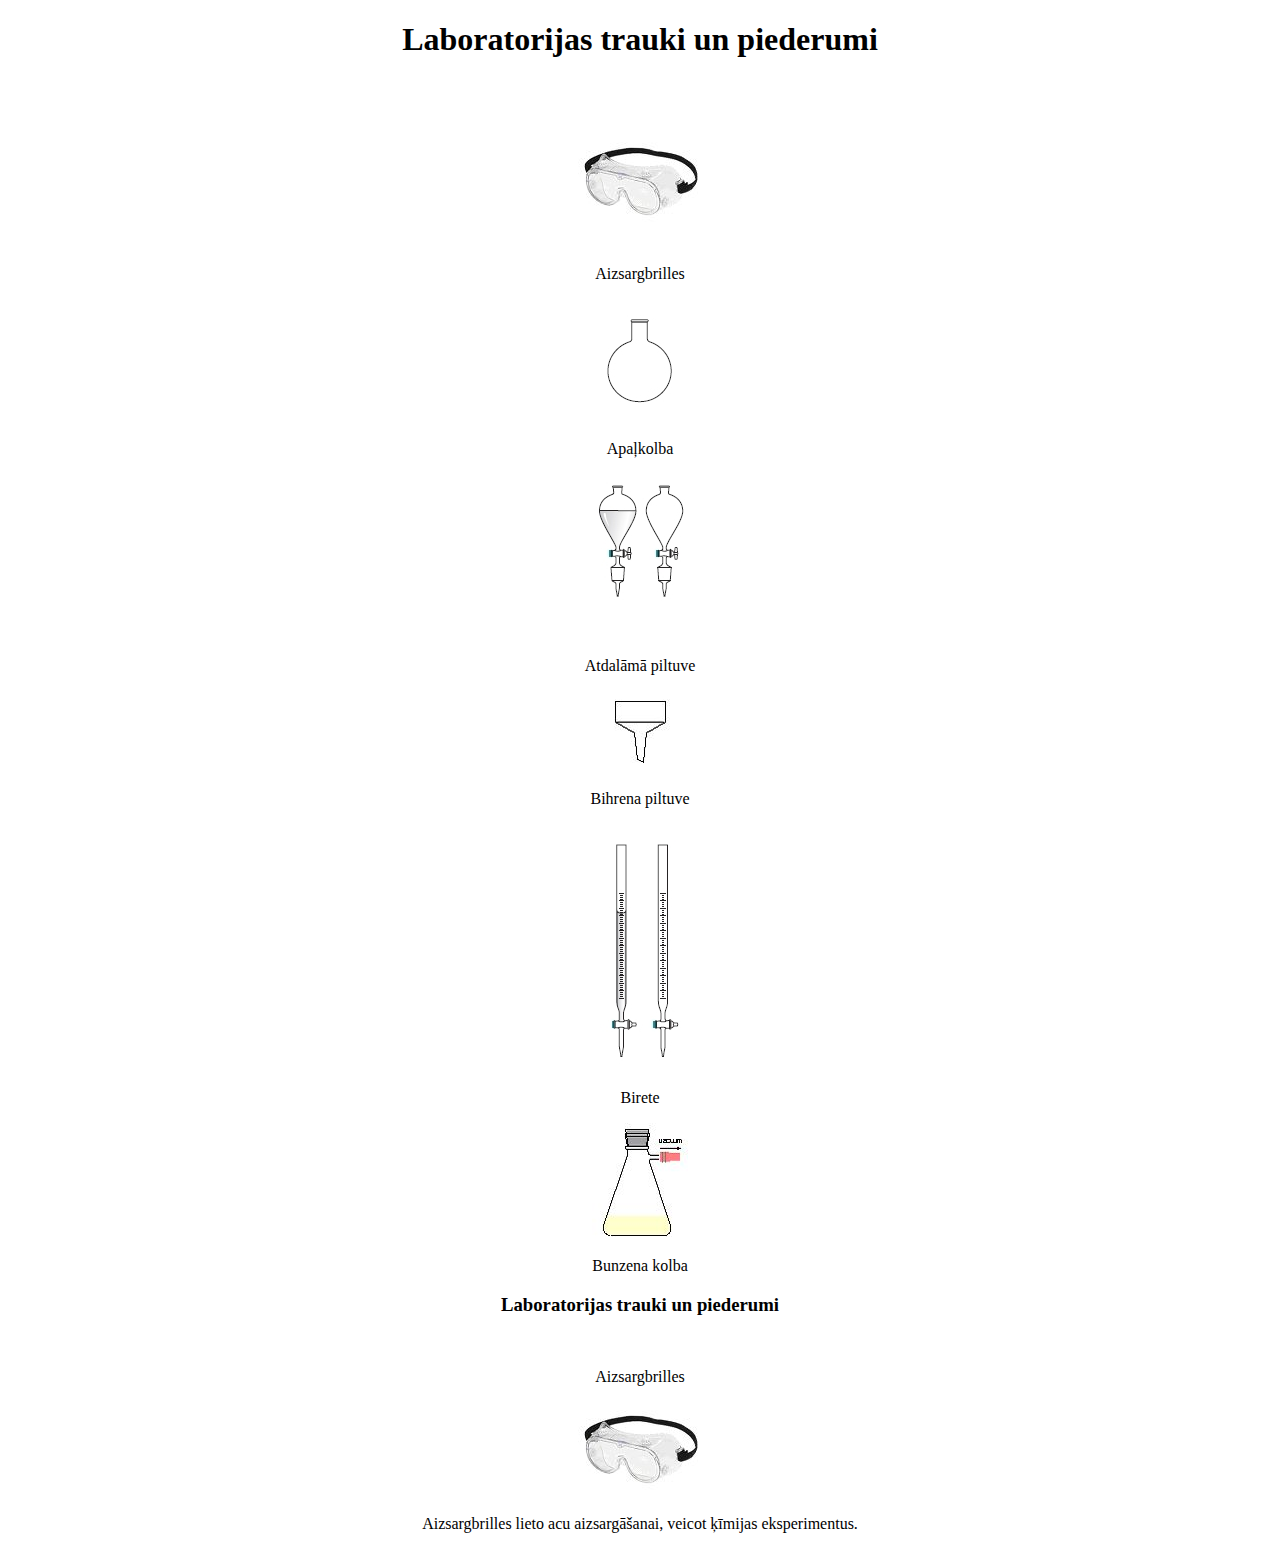
==== index.html @ fb6f99bf "Funkcja showPage" ====
<!DOCTYPE html>
<META http-equiv=Content-Type content="text/html; charset=utf-8">
    
<html>
    <head>
        <title>Chemistry Project</title>
        <link href="https://cdn.jsdelivr.net/npm/bootstrap@5.2.1/dist/css/bootstrap.min.css" rel="stylesheet" integrity="sha384-iYQeCzEYFbKjA/T2uDLTpkwGzCiq6soy8tYaI1GyVh/UjpbCx/TYkiZhlZB6+fzT" crossorigin="anonymous"> 
        <link rel="stylesheet" href="style.css">
        <base target="_blank">
        <script type="text/javascript">
            function showPage(numurs) {
                document.getElementById("teksts").innerHTML = names[numurs];
                document.getElementById("description").innerHTML = saturs[numurs];
                var c = "pictures/pic"+numurs+".jpg";
                document.getElementById("bilde").src = c;
            }
            const saturs = ["Aizsargbrilles lieto acu aizsargāšanai, veicot ķīmijas eksperimentus.", " Izmanto šķidrumu un vārīšanai un karsēšanai, organisko un neorganisko sintēžu veikšanai, destilēšanai.", "Izmanto tādu šķidrumu atdalīšanai, kuri savstarpēji nesajaucas (piemēram, eļļa un ūdens).","Izmanto kopā ar Bunzena kolbu (vakuumkolbu) vielu ātrai filtrēšanai.","Tā ir graduēta stikla caurule ar krānu, kas paredzēta tilpumanalīzei un precīzai šķīduma tilpuma mērīšanai.","Izmanto kopā ar Bihnera piltuvi vielu filtrēšanai. Tā ir biezsienu stikla kolba, kuras novaduli ar gumijas vakuumcauruli pievieno vakuumsūknim. Šī ierīce nav paredzēta karsēšanai uz sildierīces.","Lieto dažāda veida ierīču un iekārtu iestiprināšanai.","Izmanto viendabīgu maisījumu sadalīšanai, vielu attīrīšanai.","Tas ir biezsienu stikla trauks, kas noslēdzams ar labi pieguļošu vāku. Eksikatoru izmanto vielu lēnai žāvēšanai vai higroskopisku vielu uzglabāšanai. Mitruma uzsūkšanai izmanto CaCl2, H2SO4, MgSO4, P2O5.","Izmanto karsēšanai.","Izmanto sāļu ūdensšķīdumu elektrolīzei.","Izmanto šķīdumu pagatavošanai, vārīšanai, šķīdumu un vielu uzglabāšanai, ķīmisko iekārtu sastādīšanai.","Izmanto neviendabīgu maisījumu sadalīšanai.","Iekārta amonjaka iegūšanai un uzkrāšanai.","Iekārta etēna vai skābekļa iegūšanai un uzkrāšanai.","Iekārta hlora vai oglekļa iegūšanai un uzkrāšanai.","Iekārta HCl vai hlora ūdensšķīduma iegūšanai.","Izmanto ūdens sadalīšanai ar līdzstrāvu.","Izmanto ķīmisko vielu pārbēršanai.","Lieto gāzu iegūšanai (H2, CO2, H2S, u.c.)","Kristalizators ir stikla bļoda ar biezām sienām. To izmanto vielu pārkristalizēšanai vai arī kā pneimatiskās vannas. Tas nav paredzēts karsēšanai.","Izmanto destilācijas iekārtā, lai kondensētu atdestilētās vielas tvaikus.","Mēģene ir vienkāršākais laboratorijas stikla trauks, ko izmanto eksperimentos ar nelieliem vielu daudzumiem. Mēģenes lieto ķīmijā, bioloģijā un medicīnā. Speciālām vajadzībām izmanto graduētas mēģenes ar noteiktu tilpumu.","Izmanto mēģeņu ievietošanai eksperimenta laikā.","Izmanto karsējot mēģenes.","Izmanto šķīdumu (šķidrumu) tilpuma mērīšanai.","Lieto precīzas koncentrācijas (molāras koncentrācijas) šķīdumu pagatavošanai. Lieto precīzai šķīdumu (šķidrumu) tilpuma mērīšanai.","Mērpipete ir graduēta pipete, kuru izmanto precīzu šķīduma tilpumu mērīšanai.","Lieto precīzu šķīdumu tilpumu nomērīšanai.","Lieto vielu sasmalcināšanai. Laboratorijā sastopamas porcelāna, tērauda, ahāta vai arī misiņa piestas.","Paredzētas šķidrumu (šķīdumu) ievadīšanai reakcijas vidē. Ar krānu var regulēt ievadāmās vielas pieplūdi.","Izmanto reakciju veikšanai ar nelieliem reaģējošo vielu daudzumiem.","Izmanto šķīdumu (šķidrumu) pārliešanai, vielu pārbēršanai un filtrēšanai.","Lieto nelielu priekšmetu paņemšanai.","Izmanto šķīduma vides mērīšanai.","Izmanto vielu iztvaicēšanai (ietvaicēšanai), vielu sildīšanai, vārīšanai.","Izmanto kvantitatīvajā analīzē dažādu jonu koncentrācijas noteikšanai.","Izmanto šķīdumu pagatavošanai, vārīšanai, šķīdumu un vielu uzglabāšanai, ķīmisko iekārtu sastādīšanai.","Lieto nogulšņu mazgāšanai ar destilēto ūdeni vai kādu citu šķīdumu, nogulšņu noskalošanai no filtriem un trauku sienām. Tajās uzglabā arī nelielus destilēta ūdens daudzumus.","Sverglāzīte. Izmanto sausu higroskopisku vielu svēršanai.","Spirta lampiņa.","Izmanto trauku un vielu žāvēšanai.","Izmanto tilpumanalizei vielas koncentrācijas noteikšanai šķīdumā.","Lieto vielu karsēšanai. Laboratorijā sastopami porcelāna, dzelzs un korunda tīģeļi.","Izmanto karstu tīģeļu, sverglāzīšu pārnešanai.","Izmanto vielu uzkrāšanai (piemēram, sausā destilācija), gāzu atdzesēšanai. U veida caurules ar sānu novaduli vai novadulēm izmanto elektrolīzes iekārtu sastādīšanai.","Lieto šķīdumu pagatavošanai, šķīdumu sildīšanai, ķīmisko norišu pētīšanai.","Izmanto destilācijas procesa realizēšanai (kopā ar Lībiha dzesinātāju), gāzu iegūšanai un savākšanai."];
            const names = ["Aizsargbrilles", ""] 
        </script>
    </head>
    <body>
        <div class="container" style="text-align: center;">
            <!-- <div class="row">
                <div class="navbar">          
                    <div class="col">
                        <p><a href="file.html">#Home</a></p>
                    </div>
                </div>
            </div> -->
            </body>
            <h1> Laboratorijas trauki un piederumi </h1> <br><br><br>
            <div class="row">
                <div class="col-2">
                    <div class="row">
                        <div class="col-8">
                            <img src="pictures/pic0.jpg" onclick="showPage(0)">
                        </div>
                        <div class="col-4">
                            <br>
                            <p>Aizsargbrilles</p>
                        </div>
                    </div>
                    <div class="row">
                        <div class="col-8">
                            <img src="pictures/pic1.jpg" onclick="showPage(1)">
                        </div>
                        <div class="col-4">
                            <p>Apaļkolba</p>
                        </div>
                    </div>
                    <div class="row">
                        <div class="col-8">
                            <img src="pictures/pic2.jpg" onclick="showPage(2)">
                        </div>
                        <div class="col-4">
                            <br><br>
                            <p>Atdalāmā piltuve</p>
                        </div>
                    </div>
                    <div class="row">
                        <div class="col-8">
                            <img src="pictures/pic3.jpg" onclick="showPage(3)">
                        </div>
                        <div class="col-4">
                            <p>Bihrena piltuve</p>
                        </div>
                    </div>
                    <div class="row">
                        <div class="col-8">
                            <img src="pictures/pic4.jpg" onclick="showPage(4)"> 
                        </div>
                        <div class="col-4">
                            <p>Birete</p>
                        </div>
                    </div>
                    <div class="row">
                        <div class="col-8">
                            <img src="pictures/pic5.jpg" onclick="showPage(5)"> 
                        </div>
                        <div class="col-4">
                            <p>Bunzena kolba</p>
                        </div>
                    </div>
                </div>
                <div class="col-10">
                    <h3> Laboratorijas trauki un piederumi </h3> <br>
                    <div class="row">
                        <div class="col-10">
                            <p id = "teksts">Aizsargbrilles</p>
                        </div>
                        <div class="col-2">
                            <img src="pictures/pic0.jpg" id = "bilde">
                        </div>
                    </div>
                    <div class="row">
                        <div class="col">
                            <p  id = "description">Aizsargbrilles lieto acu aizsargāšanai, veicot ķīmijas eksperimentus.</p>
                        </div>
                    </div>
                </div>
            </div>
        </div> 

    </body>
</html>
---- style.css ----
/* img {
    height: 100%;
    width: 100%;
} */
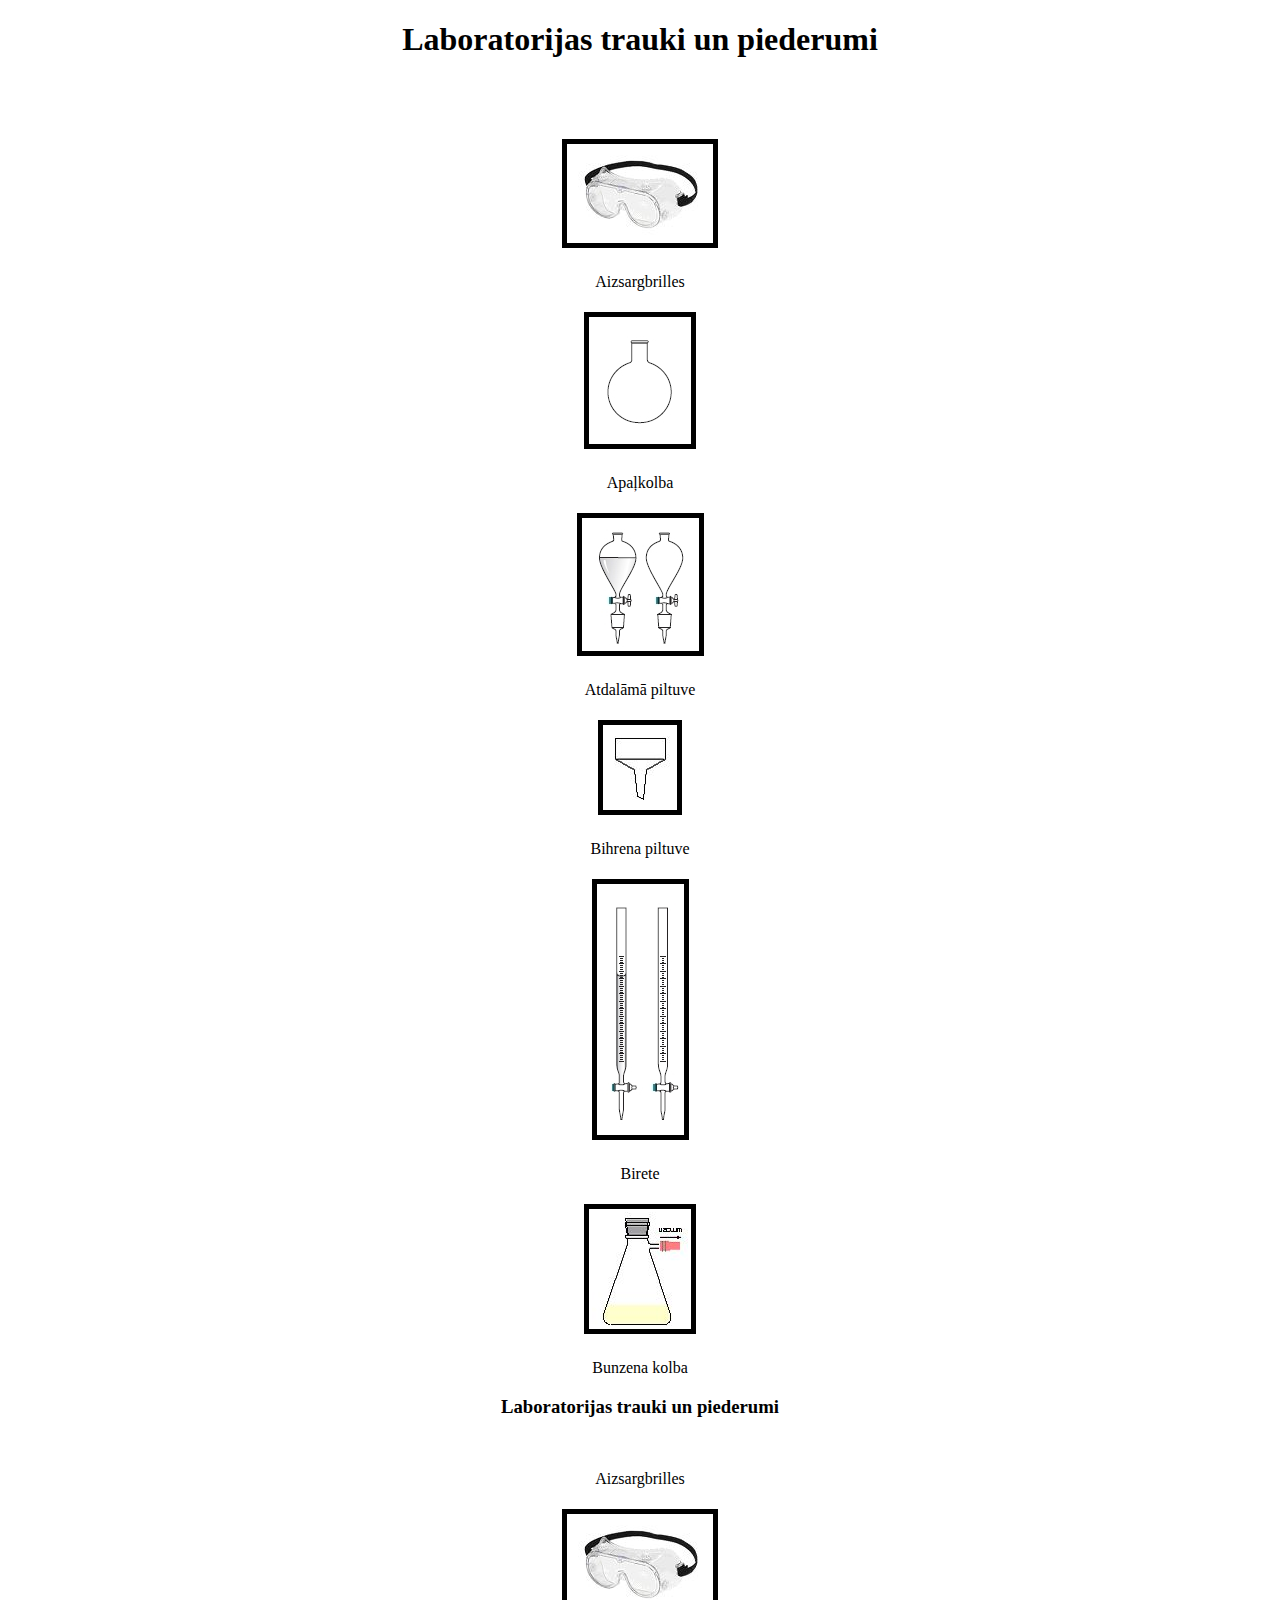
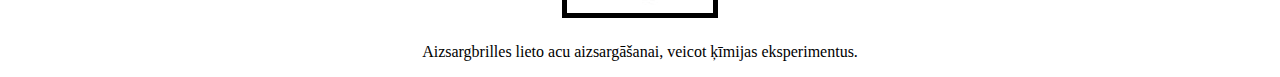
==== commit 372a6058: "bildes" ====
--- a/index.html
+++ b/index.html
@@ -15,7 +15,7 @@
                 document.getElementById("bilde").src = c;
             }
             const saturs = ["Aizsargbrilles lieto acu aizsargāšanai, veicot ķīmijas eksperimentus.", " Izmanto šķidrumu un vārīšanai un karsēšanai, organisko un neorganisko sintēžu veikšanai, destilēšanai.", "Izmanto tādu šķidrumu atdalīšanai, kuri savstarpēji nesajaucas (piemēram, eļļa un ūdens).","Izmanto kopā ar Bunzena kolbu (vakuumkolbu) vielu ātrai filtrēšanai.","Tā ir graduēta stikla caurule ar krānu, kas paredzēta tilpumanalīzei un precīzai šķīduma tilpuma mērīšanai.","Izmanto kopā ar Bihnera piltuvi vielu filtrēšanai. Tā ir biezsienu stikla kolba, kuras novaduli ar gumijas vakuumcauruli pievieno vakuumsūknim. Šī ierīce nav paredzēta karsēšanai uz sildierīces.","Lieto dažāda veida ierīču un iekārtu iestiprināšanai.","Izmanto viendabīgu maisījumu sadalīšanai, vielu attīrīšanai.","Tas ir biezsienu stikla trauks, kas noslēdzams ar labi pieguļošu vāku. Eksikatoru izmanto vielu lēnai žāvēšanai vai higroskopisku vielu uzglabāšanai. Mitruma uzsūkšanai izmanto CaCl2, H2SO4, MgSO4, P2O5.","Izmanto karsēšanai.","Izmanto sāļu ūdensšķīdumu elektrolīzei.","Izmanto šķīdumu pagatavošanai, vārīšanai, šķīdumu un vielu uzglabāšanai, ķīmisko iekārtu sastādīšanai.","Izmanto neviendabīgu maisījumu sadalīšanai.","Iekārta amonjaka iegūšanai un uzkrāšanai.","Iekārta etēna vai skābekļa iegūšanai un uzkrāšanai.","Iekārta hlora vai oglekļa iegūšanai un uzkrāšanai.","Iekārta HCl vai hlora ūdensšķīduma iegūšanai.","Izmanto ūdens sadalīšanai ar līdzstrāvu.","Izmanto ķīmisko vielu pārbēršanai.","Lieto gāzu iegūšanai (H2, CO2, H2S, u.c.)","Kristalizators ir stikla bļoda ar biezām sienām. To izmanto vielu pārkristalizēšanai vai arī kā pneimatiskās vannas. Tas nav paredzēts karsēšanai.","Izmanto destilācijas iekārtā, lai kondensētu atdestilētās vielas tvaikus.","Mēģene ir vienkāršākais laboratorijas stikla trauks, ko izmanto eksperimentos ar nelieliem vielu daudzumiem. Mēģenes lieto ķīmijā, bioloģijā un medicīnā. Speciālām vajadzībām izmanto graduētas mēģenes ar noteiktu tilpumu.","Izmanto mēģeņu ievietošanai eksperimenta laikā.","Izmanto karsējot mēģenes.","Izmanto šķīdumu (šķidrumu) tilpuma mērīšanai.","Lieto precīzas koncentrācijas (molāras koncentrācijas) šķīdumu pagatavošanai. Lieto precīzai šķīdumu (šķidrumu) tilpuma mērīšanai.","Mērpipete ir graduēta pipete, kuru izmanto precīzu šķīduma tilpumu mērīšanai.","Lieto precīzu šķīdumu tilpumu nomērīšanai.","Lieto vielu sasmalcināšanai. Laboratorijā sastopamas porcelāna, tērauda, ahāta vai arī misiņa piestas.","Paredzētas šķidrumu (šķīdumu) ievadīšanai reakcijas vidē. Ar krānu var regulēt ievadāmās vielas pieplūdi.","Izmanto reakciju veikšanai ar nelieliem reaģējošo vielu daudzumiem.","Izmanto šķīdumu (šķidrumu) pārliešanai, vielu pārbēršanai un filtrēšanai.","Lieto nelielu priekšmetu paņemšanai.","Izmanto šķīduma vides mērīšanai.","Izmanto vielu iztvaicēšanai (ietvaicēšanai), vielu sildīšanai, vārīšanai.","Izmanto kvantitatīvajā analīzē dažādu jonu koncentrācijas noteikšanai.","Izmanto šķīdumu pagatavošanai, vārīšanai, šķīdumu un vielu uzglabāšanai, ķīmisko iekārtu sastādīšanai.","Lieto nogulšņu mazgāšanai ar destilēto ūdeni vai kādu citu šķīdumu, nogulšņu noskalošanai no filtriem un trauku sienām. Tajās uzglabā arī nelielus destilēta ūdens daudzumus.","Sverglāzīte. Izmanto sausu higroskopisku vielu svēršanai.","Spirta lampiņa.","Izmanto trauku un vielu žāvēšanai.","Izmanto tilpumanalizei vielas koncentrācijas noteikšanai šķīdumā.","Lieto vielu karsēšanai. Laboratorijā sastopami porcelāna, dzelzs un korunda tīģeļi.","Izmanto karstu tīģeļu, sverglāzīšu pārnešanai.","Izmanto vielu uzkrāšanai (piemēram, sausā destilācija), gāzu atdzesēšanai. U veida caurules ar sānu novaduli vai novadulēm izmanto elektrolīzes iekārtu sastādīšanai.","Lieto šķīdumu pagatavošanai, šķīdumu sildīšanai, ķīmisko norišu pētīšanai.","Izmanto destilācijas procesa realizēšanai (kopā ar Lībiha dzesinātāju), gāzu iegūšanai un savākšanai."];
-            const names = ["Aizsargbrilles", ""] 
+            const names = ["Aizsargbrilles", "Apaļkolba", "Atdalāmā piltuve", "Bihrena piltuve", "Birete", "Bunzena kolba", "Bunzena statīvs	", "Destilācijas iekārta", "Eksikators", "Elektriskā plītiņa", "Elektrolīzes iekārta", "Erlenmeijera (koniskā) kolba", "Filtrēšanas iekārta", "Gazometrs", "Gāzu iegūšanasiekārta I", "Gāzu iegūšanas iekārta II", "Gāzu iegūšanas iekārta III", "Gāzu iegūšanas iekārta IV", "Gumijas uzgalis pipetes uzpildīšanai", "Hofmaņa aparāts", "Karotīte", "Kipa aparāts", "Kristalizators", "Lībiha dzesinātājs", "Mēģene", "Mēģeņu statīvs", "Mēģeņu turētājs", "Menzūra", "Mērcilindrs", "Mērkolba", "Mērpipete", "Mora pipete", "Piesta","Pilināmā piltuve", "Pilienu plate", "Piltuve", "Pincete", "pH-metrs", "Porcelāna bļodiņa", "Spektrofotometrs", "Stāvkolba", "Strūklene","Sverglāzīte", "Spiarta lampiņa","Termostats","Titrēšanas iekārta", "Tīģelis","Tīģeļknaibles","U veida caurule","Vārglāze","Virca kolba"]
         </script>
     </head>
     <body>
@@ -32,52 +32,50 @@
             <div class="row">
                 <div class="col-2">
                     <div class="row">
-                        <div class="col-8">
+                        <div class="col-12">
                             <img src="pictures/pic0.jpg" onclick="showPage(0)">
                         </div>
-                        <div class="col-4">
-                            <br>
+                        <div class="col-12">
                             <p>Aizsargbrilles</p>
                         </div>
                     </div>
                     <div class="row">
-                        <div class="col-8">
+                        <div class="col-12">
                             <img src="pictures/pic1.jpg" onclick="showPage(1)">
                         </div>
-                        <div class="col-4">
+                        <div class="col-12">
                             <p>Apaļkolba</p>
                         </div>
                     </div>
                     <div class="row">
-                        <div class="col-8">
+                        <div class="col-12">
                             <img src="pictures/pic2.jpg" onclick="showPage(2)">
                         </div>
-                        <div class="col-4">
-                            <br><br>
+                        <div class="col-12">
                             <p>Atdalāmā piltuve</p>
                         </div>
                     </div>
                     <div class="row">
-                        <div class="col-8">
+                        <div class="col-12">
                             <img src="pictures/pic3.jpg" onclick="showPage(3)">
                         </div>
-                        <div class="col-4">
+                        <div class="col-12">
                             <p>Bihrena piltuve</p>
                         </div>
                     </div>
                     <div class="row">
-                        <div class="col-8">
+                        <div class="col-12">
                             <img src="pictures/pic4.jpg" onclick="showPage(4)"> 
                         </div>
-                        <div class="col-4">
+                        <div class="col-12">
                             <p>Birete</p>
                         </div>
                     </div>
                     <div class="row">
-                        <div class="col-8">
+                        <div class="col-12">
                             <img src="pictures/pic5.jpg" onclick="showPage(5)"> 
                         </div>
-                        <div class="col-4">
+                        <div class="col-12">
                             <p>Bunzena kolba</p>
                         </div>
                     </div>
@@ -100,6 +98,5 @@
                 </div>
             </div>
         </div> 
-
     </body>
-</html>
+</html>--- a/style.css
+++ b/style.css
@@ -1,4 +1,5 @@
-/* img {
-    height: 100%;
-    width: 100%;
-} */+img {
+    border:5px solid #000000; 
+    padding:3px; 
+    margin:5px;
+}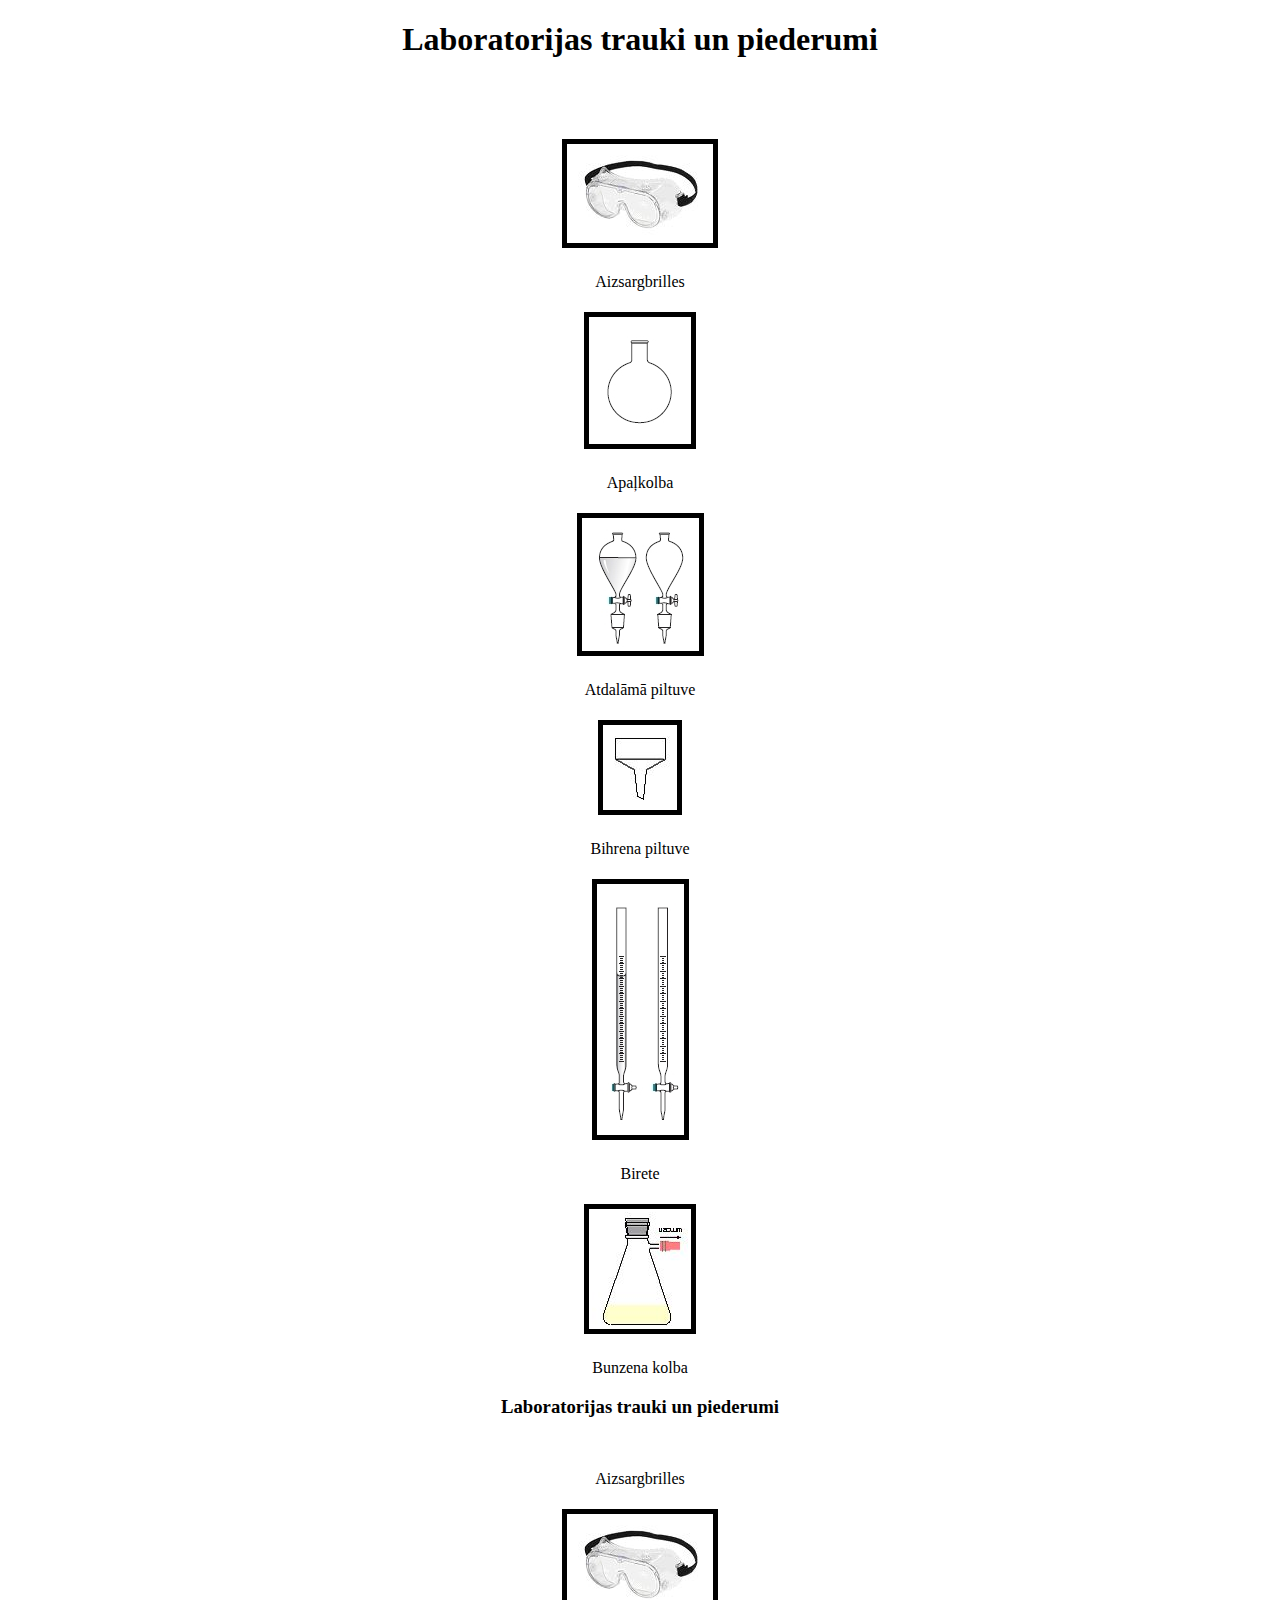
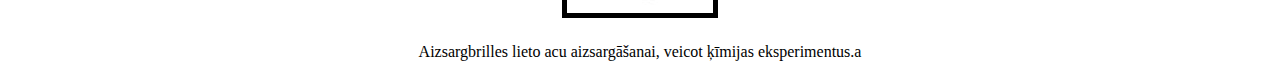
==== commit 8bfa19ac: "Update index.html" ====
--- a/index.html
+++ b/index.html
@@ -92,7 +92,7 @@
                     </div>
                     <div class="row">
                         <div class="col">
-                            <p  id = "description">Aizsargbrilles lieto acu aizsargāšanai, veicot ķīmijas eksperimentus.</p>
+                            <p  id = "description">Aizsargbrilles lieto acu aizsargāšanai, veicot ķīmijas eksperimentus.a</p>
                         </div>
                     </div>
                 </div>
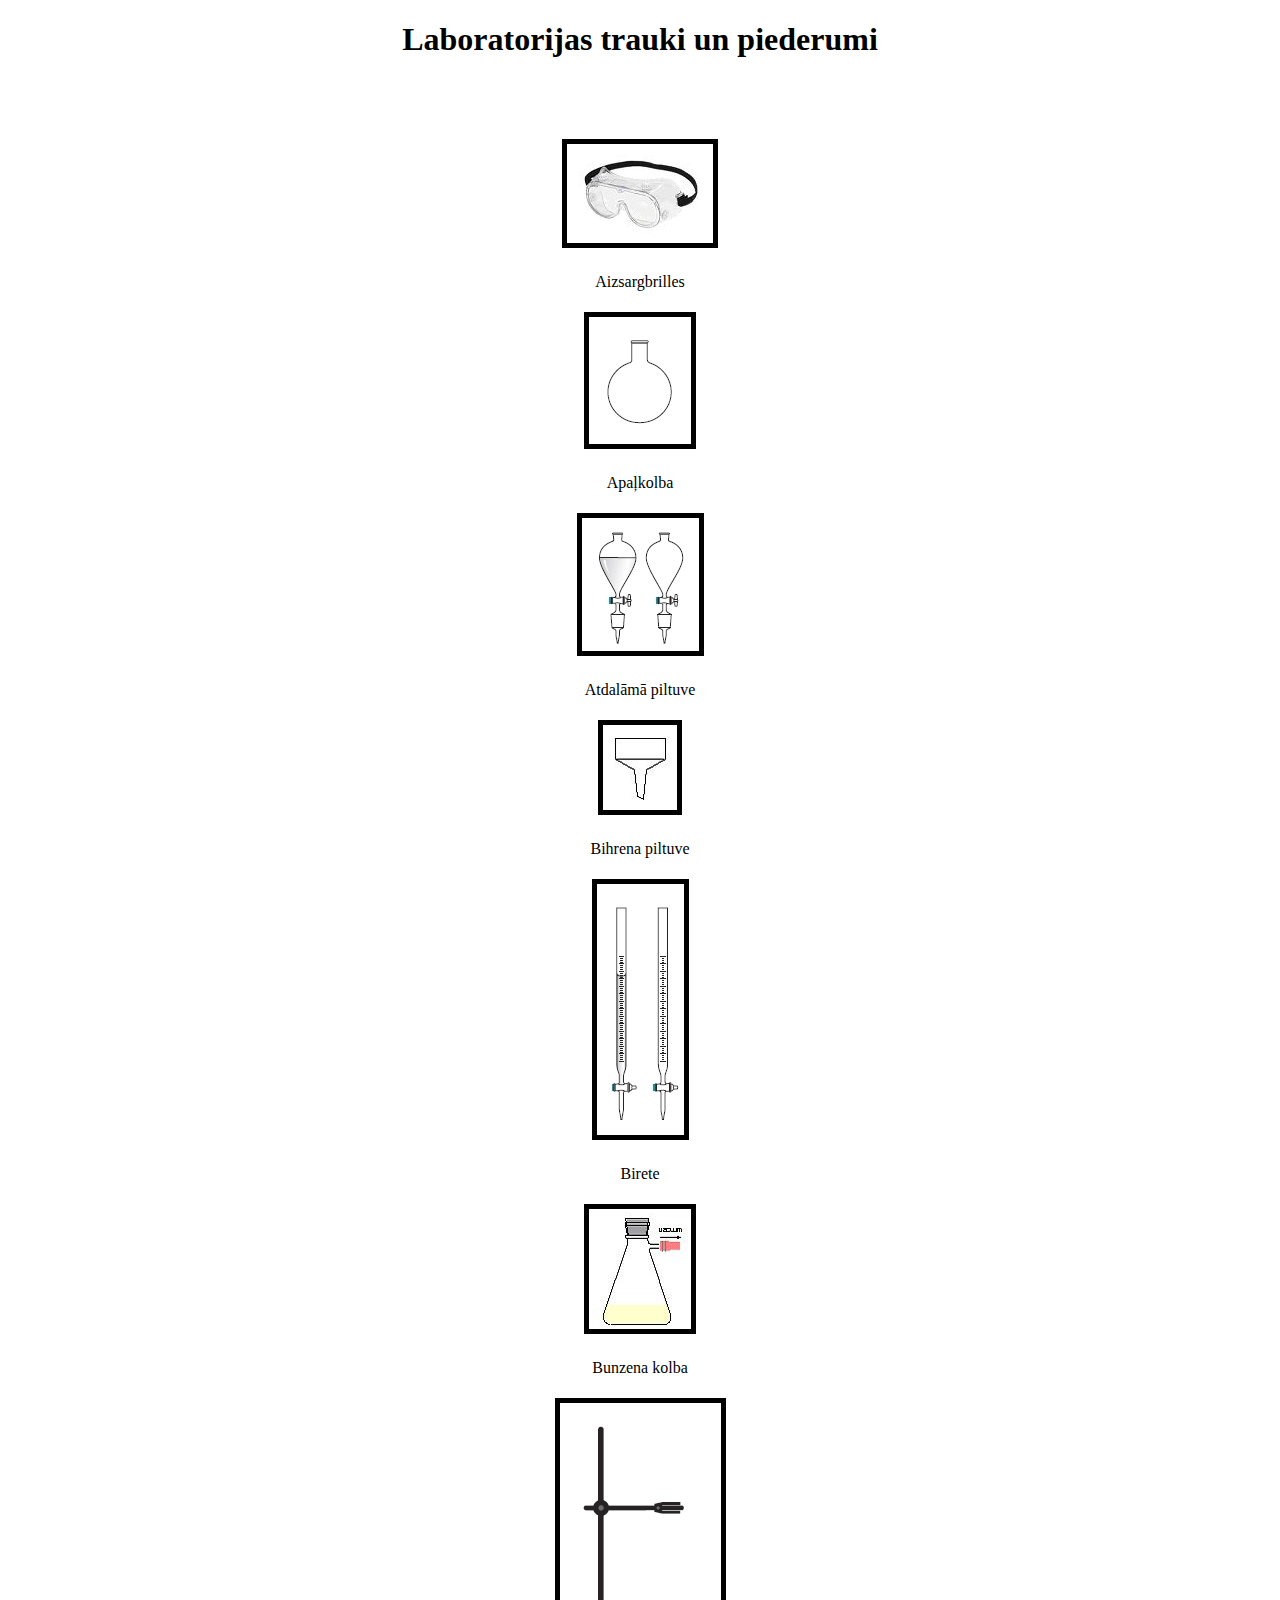
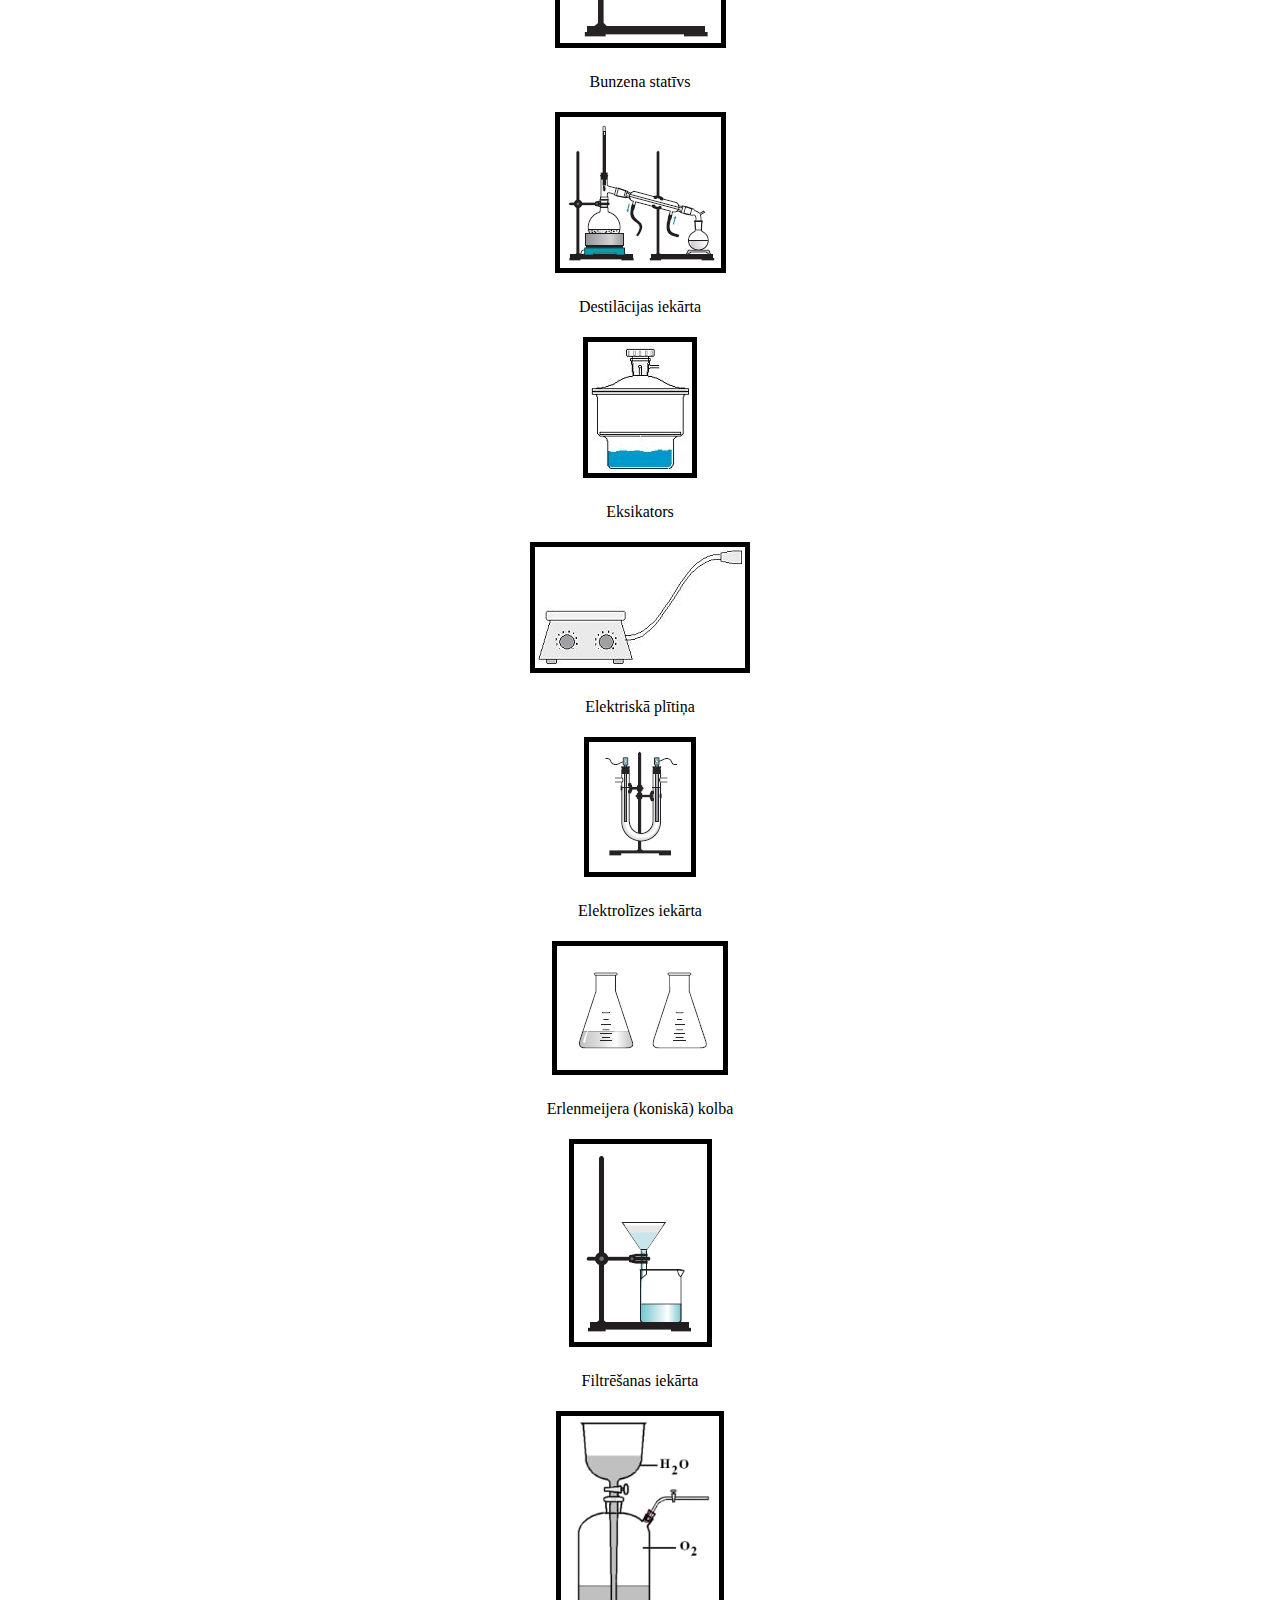
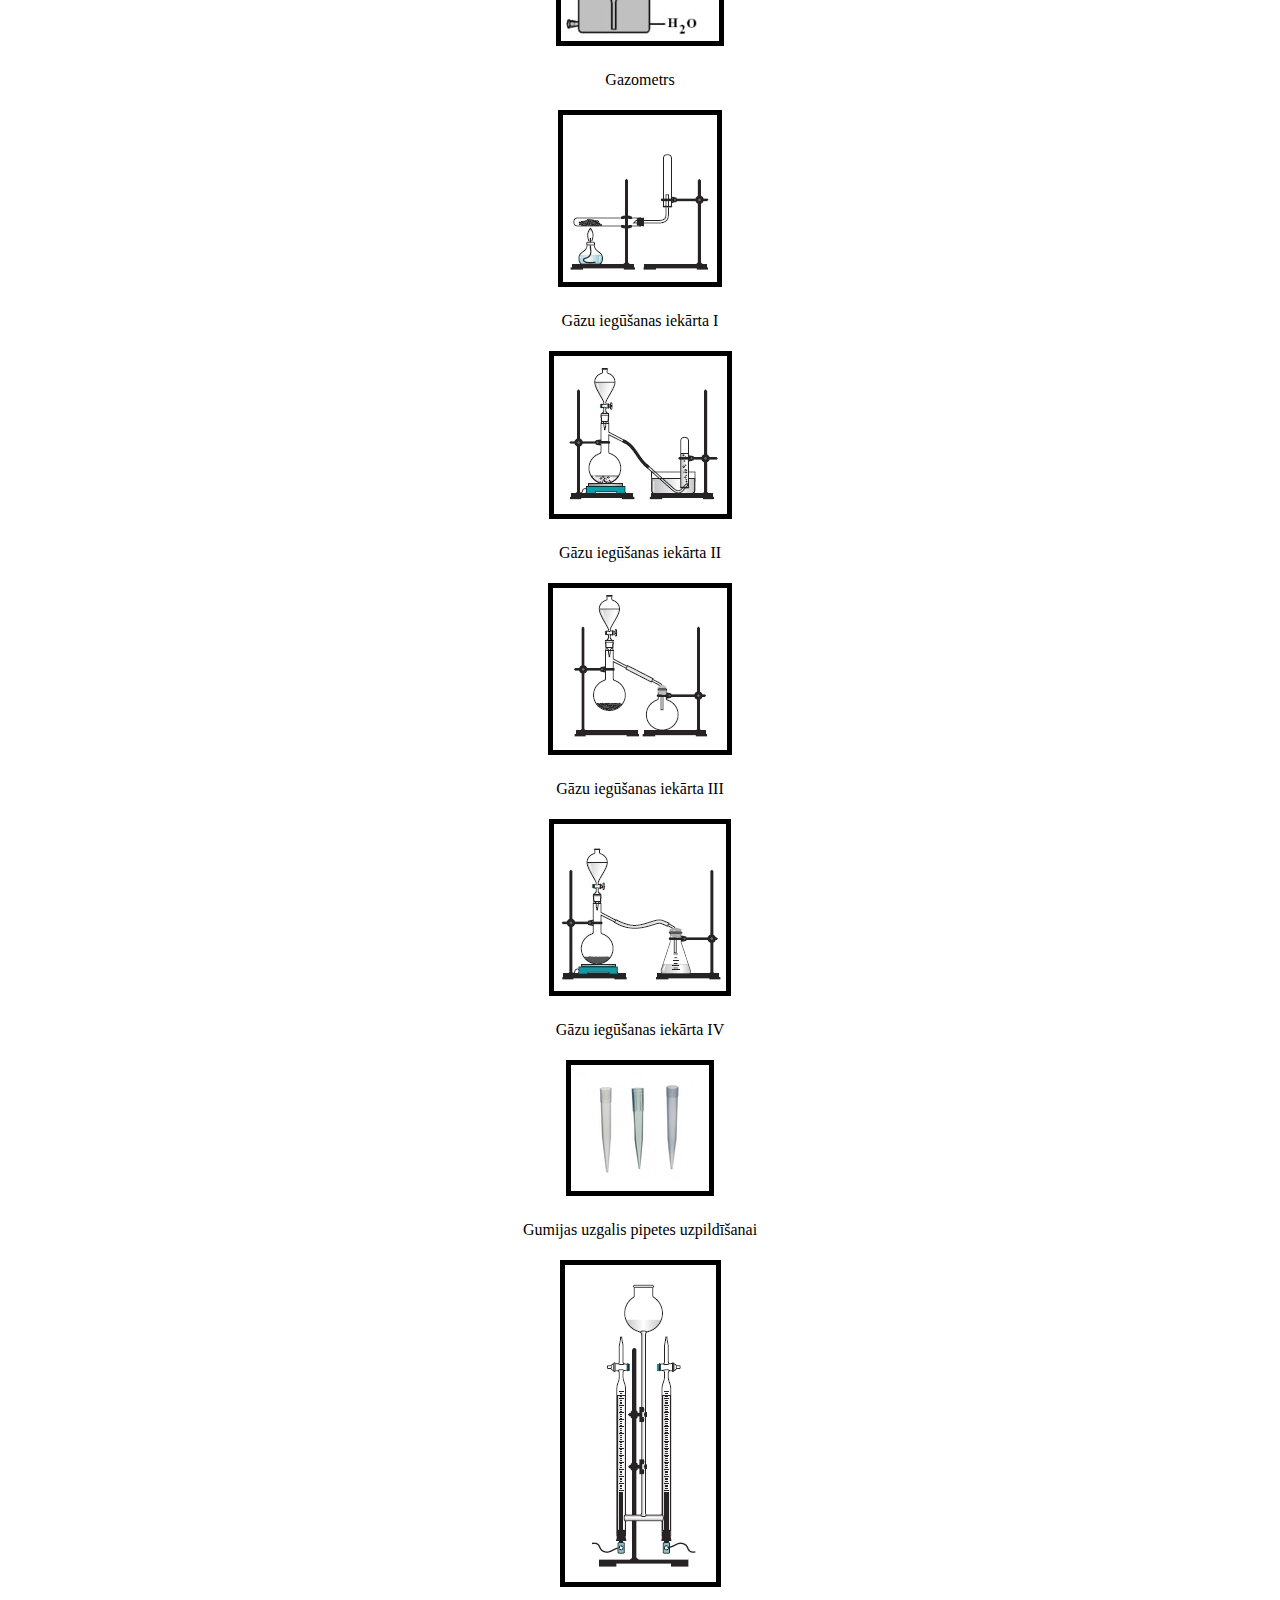
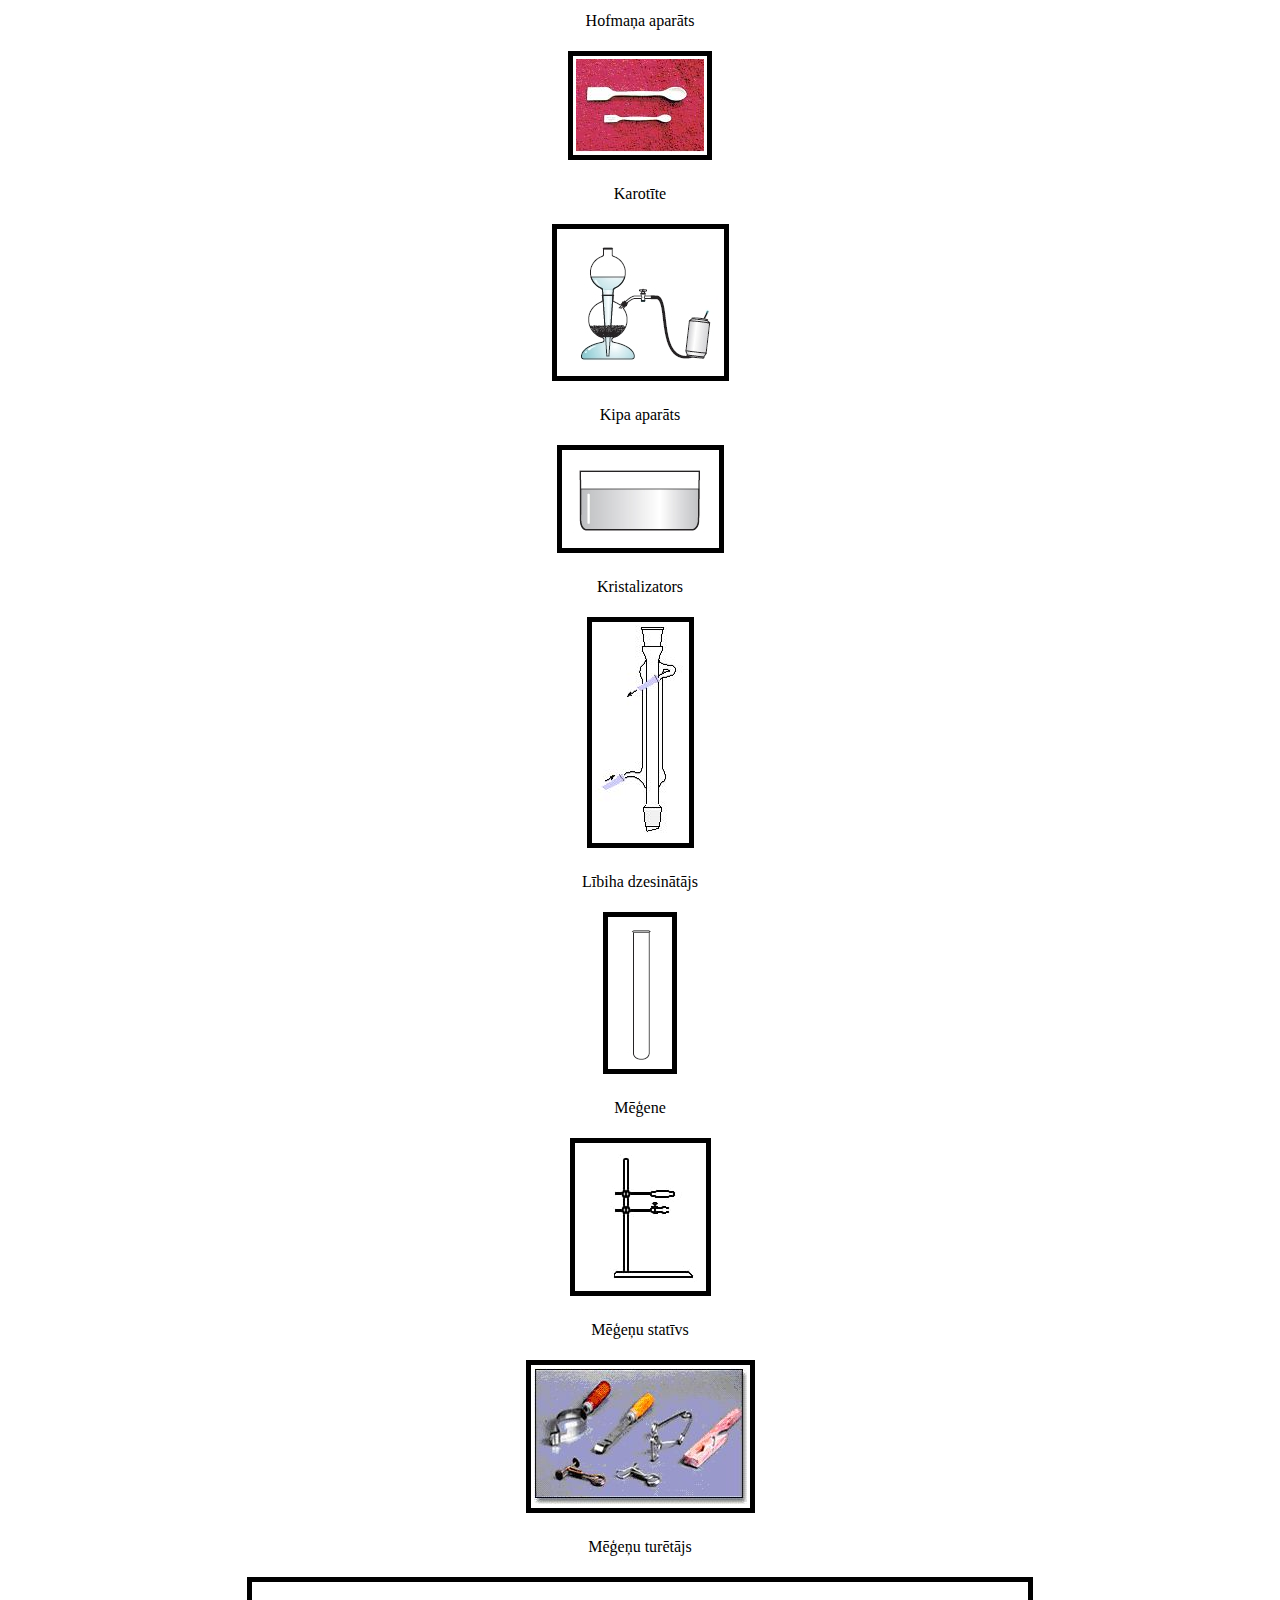
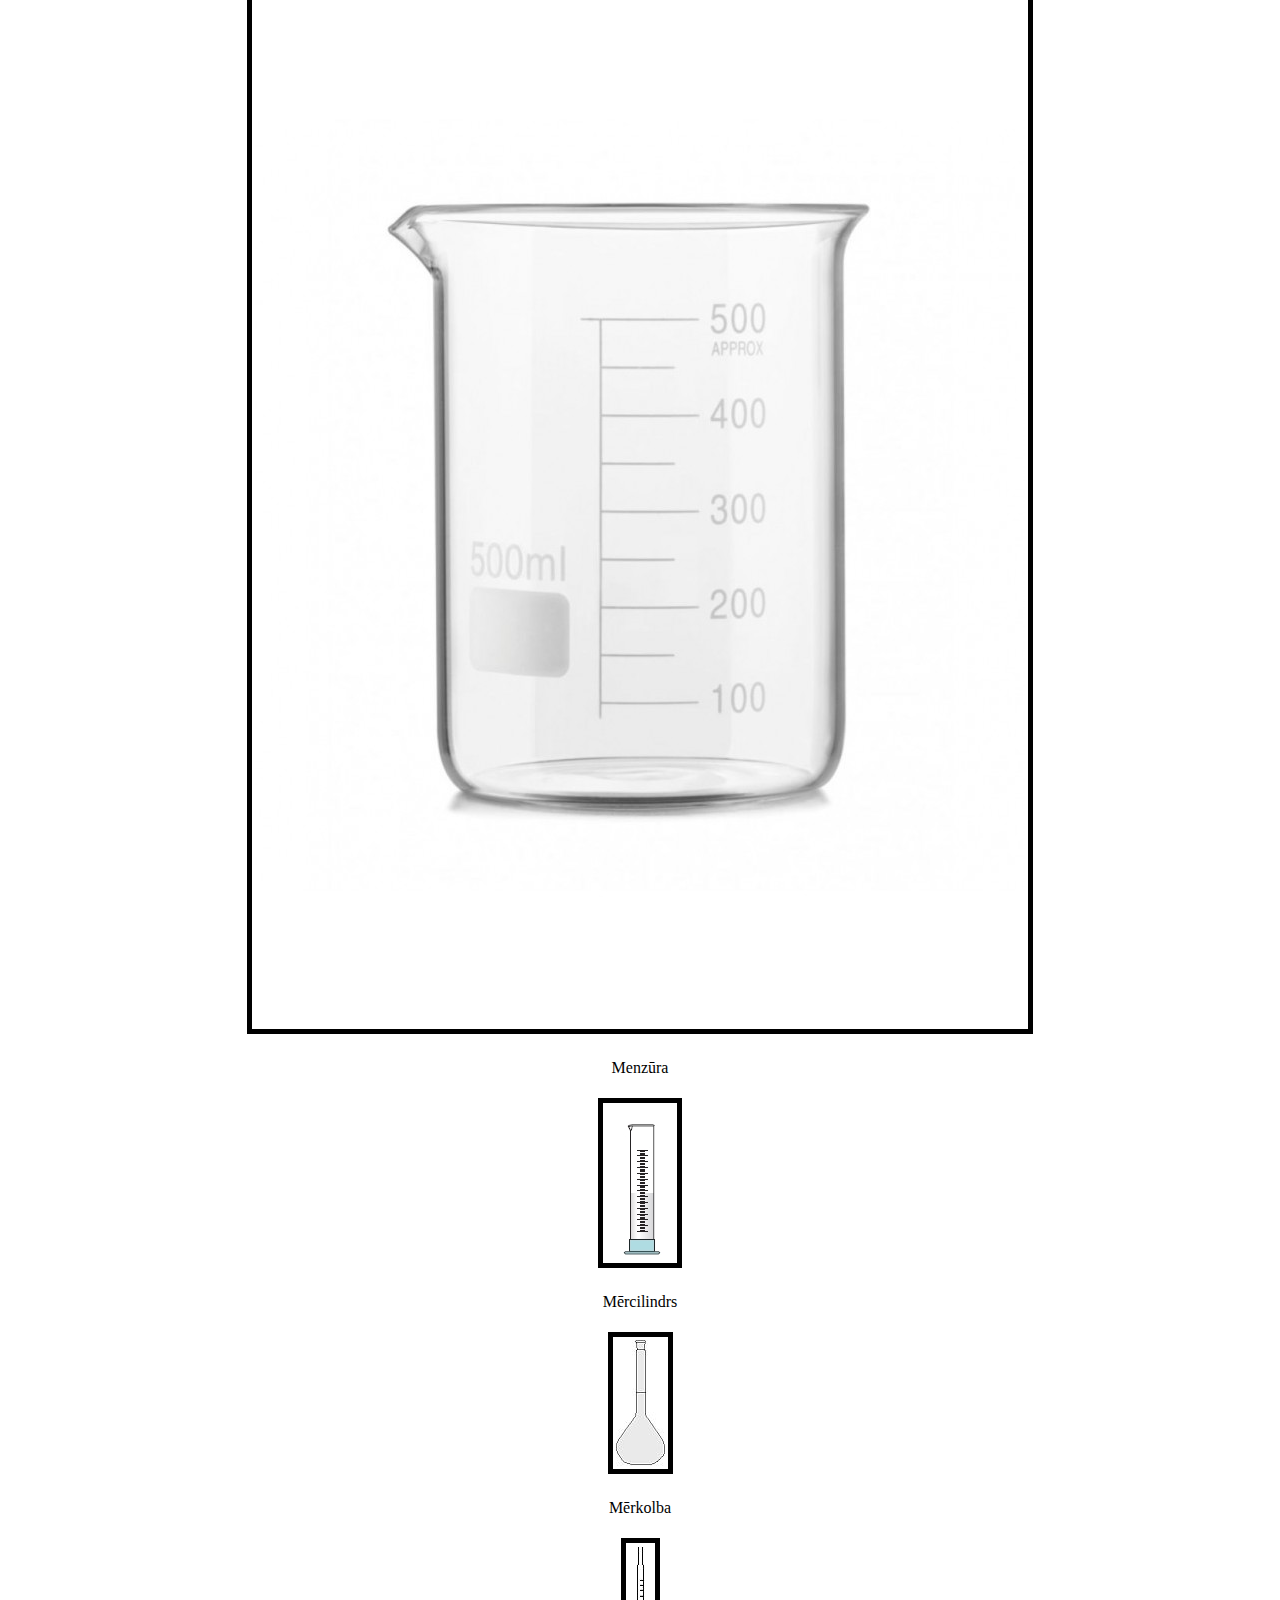
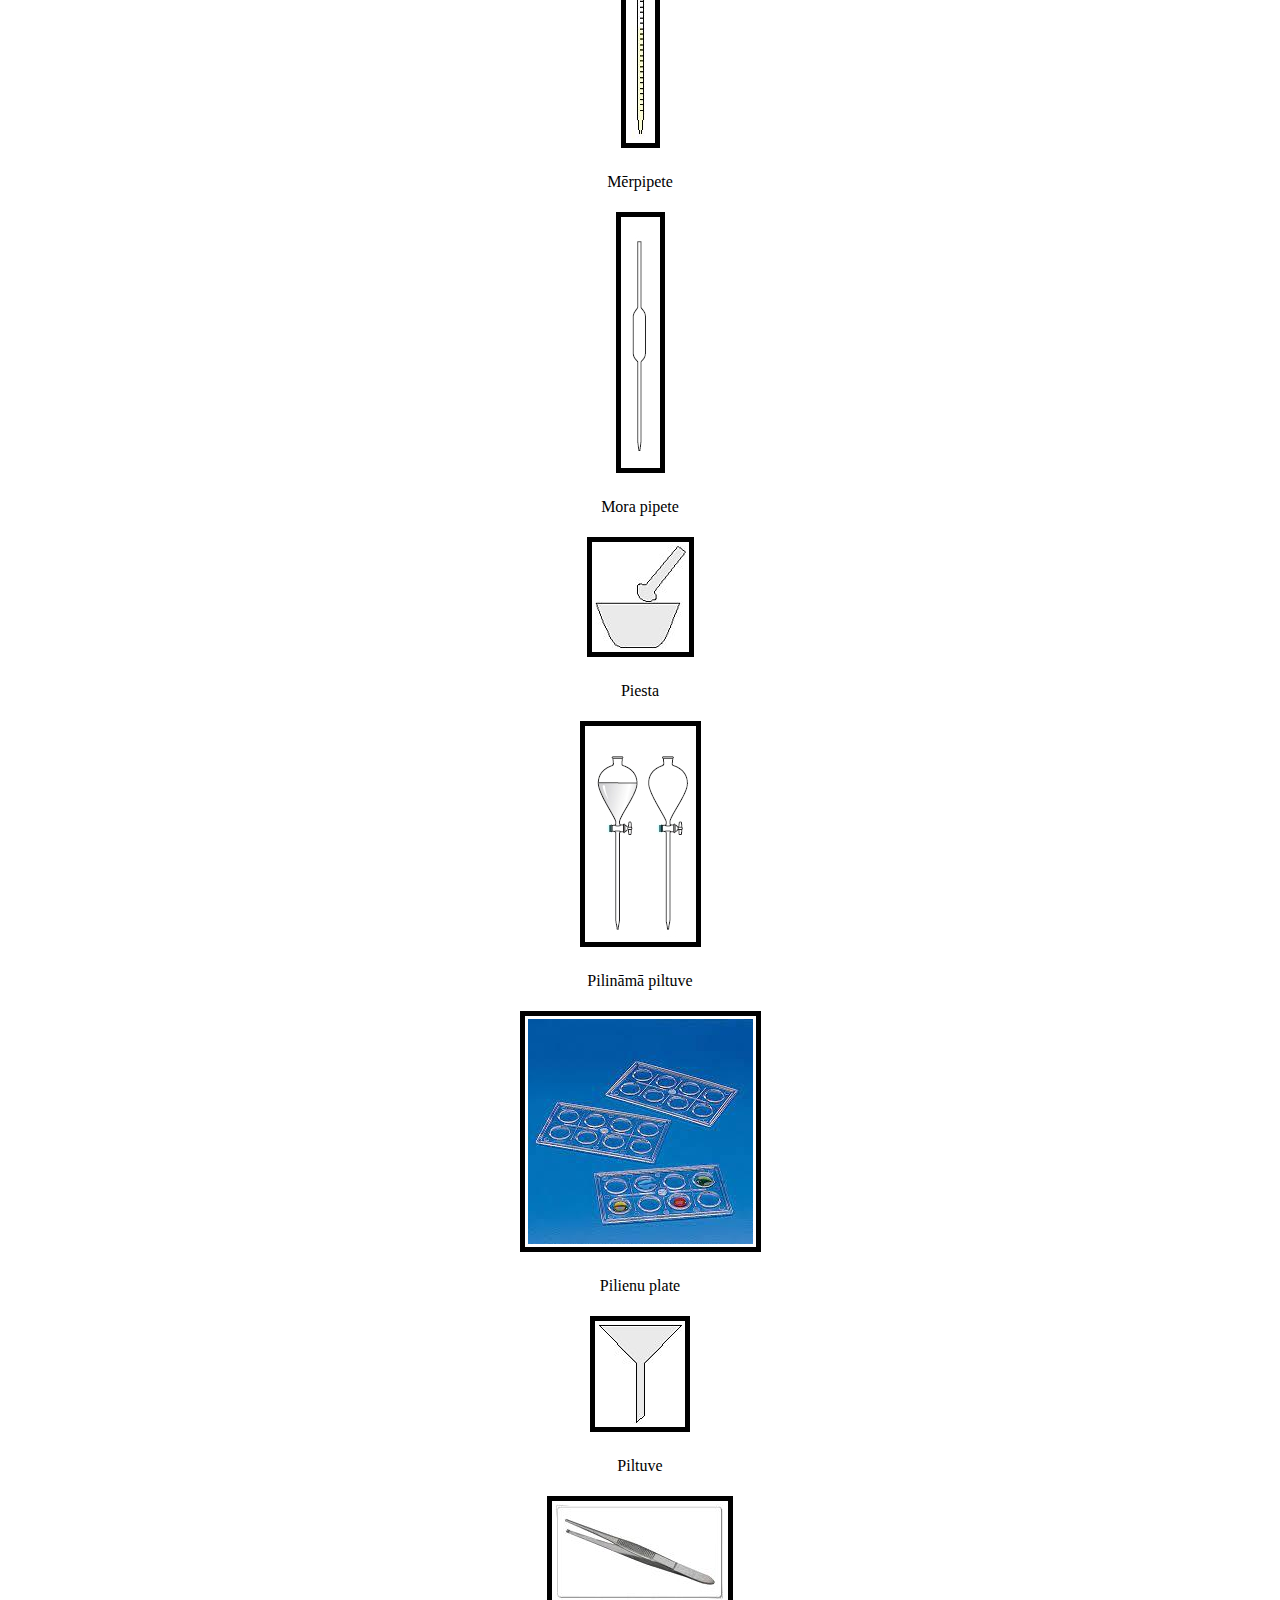
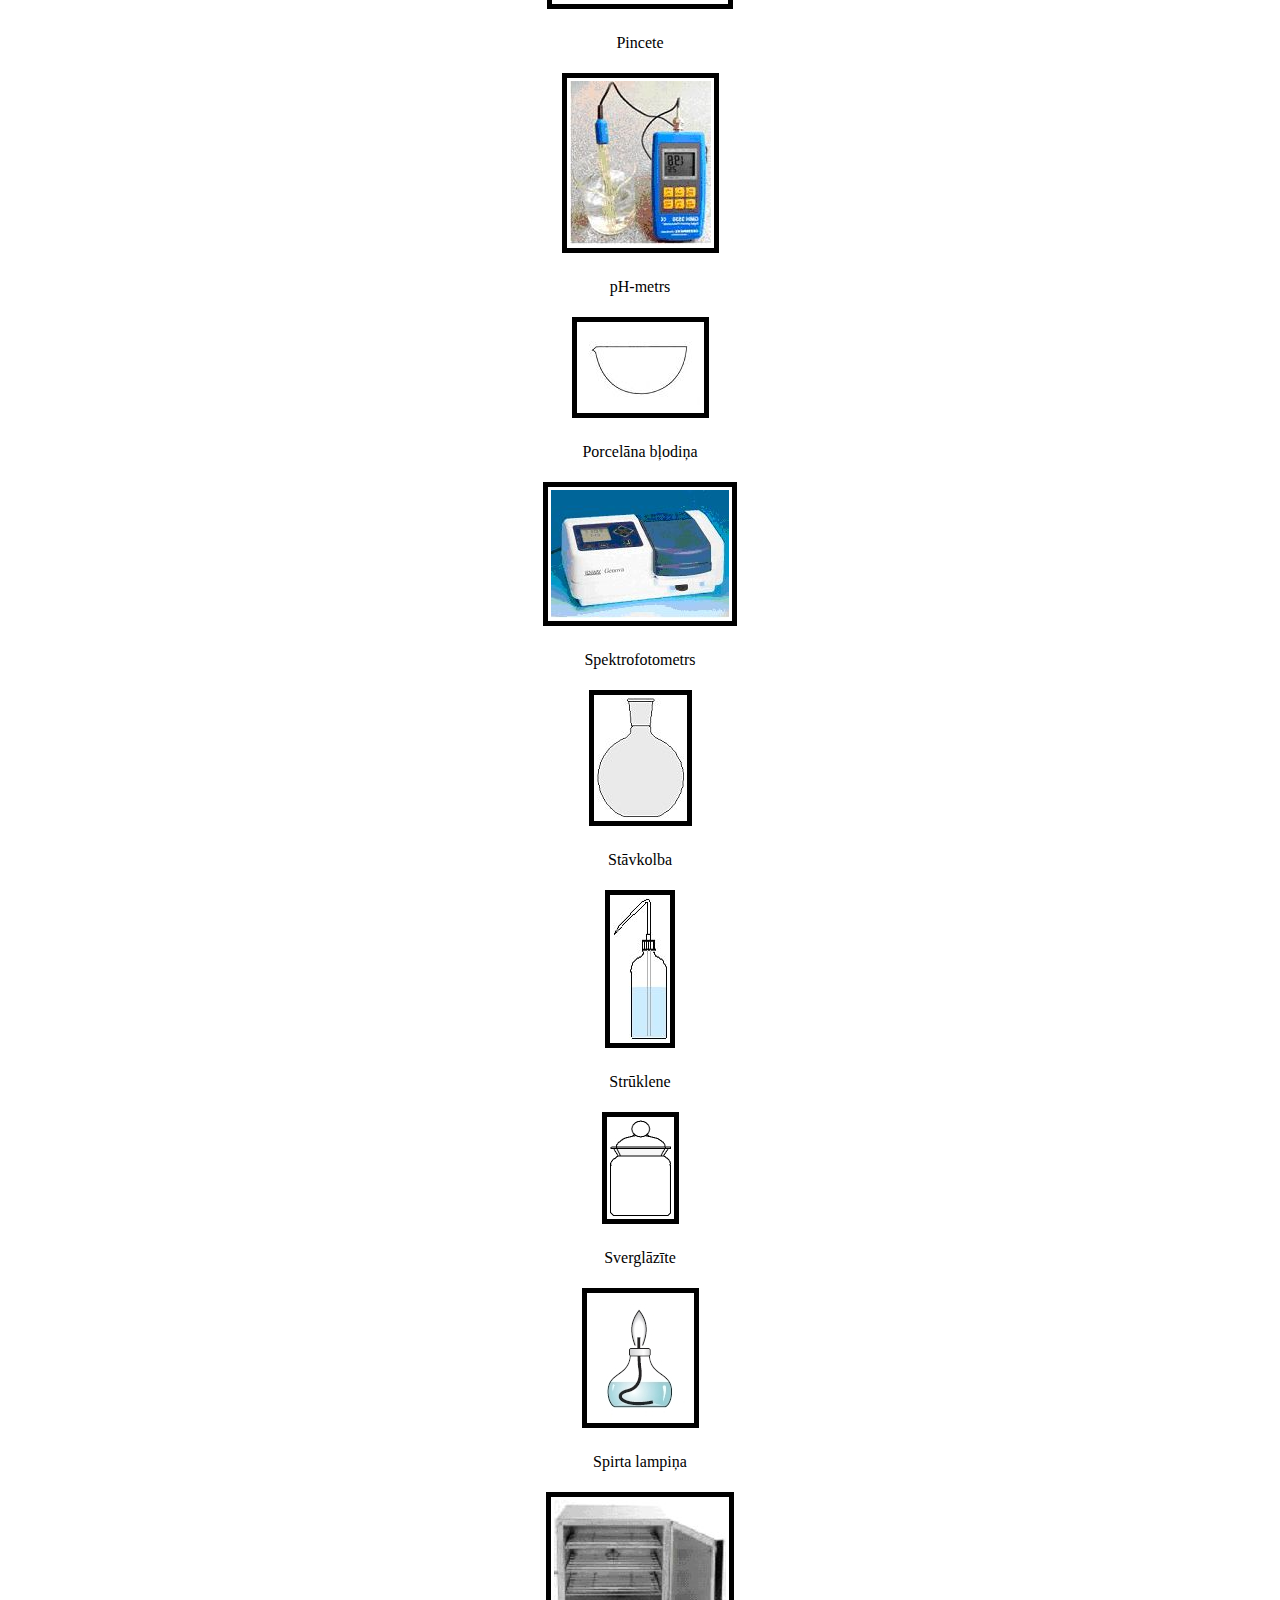
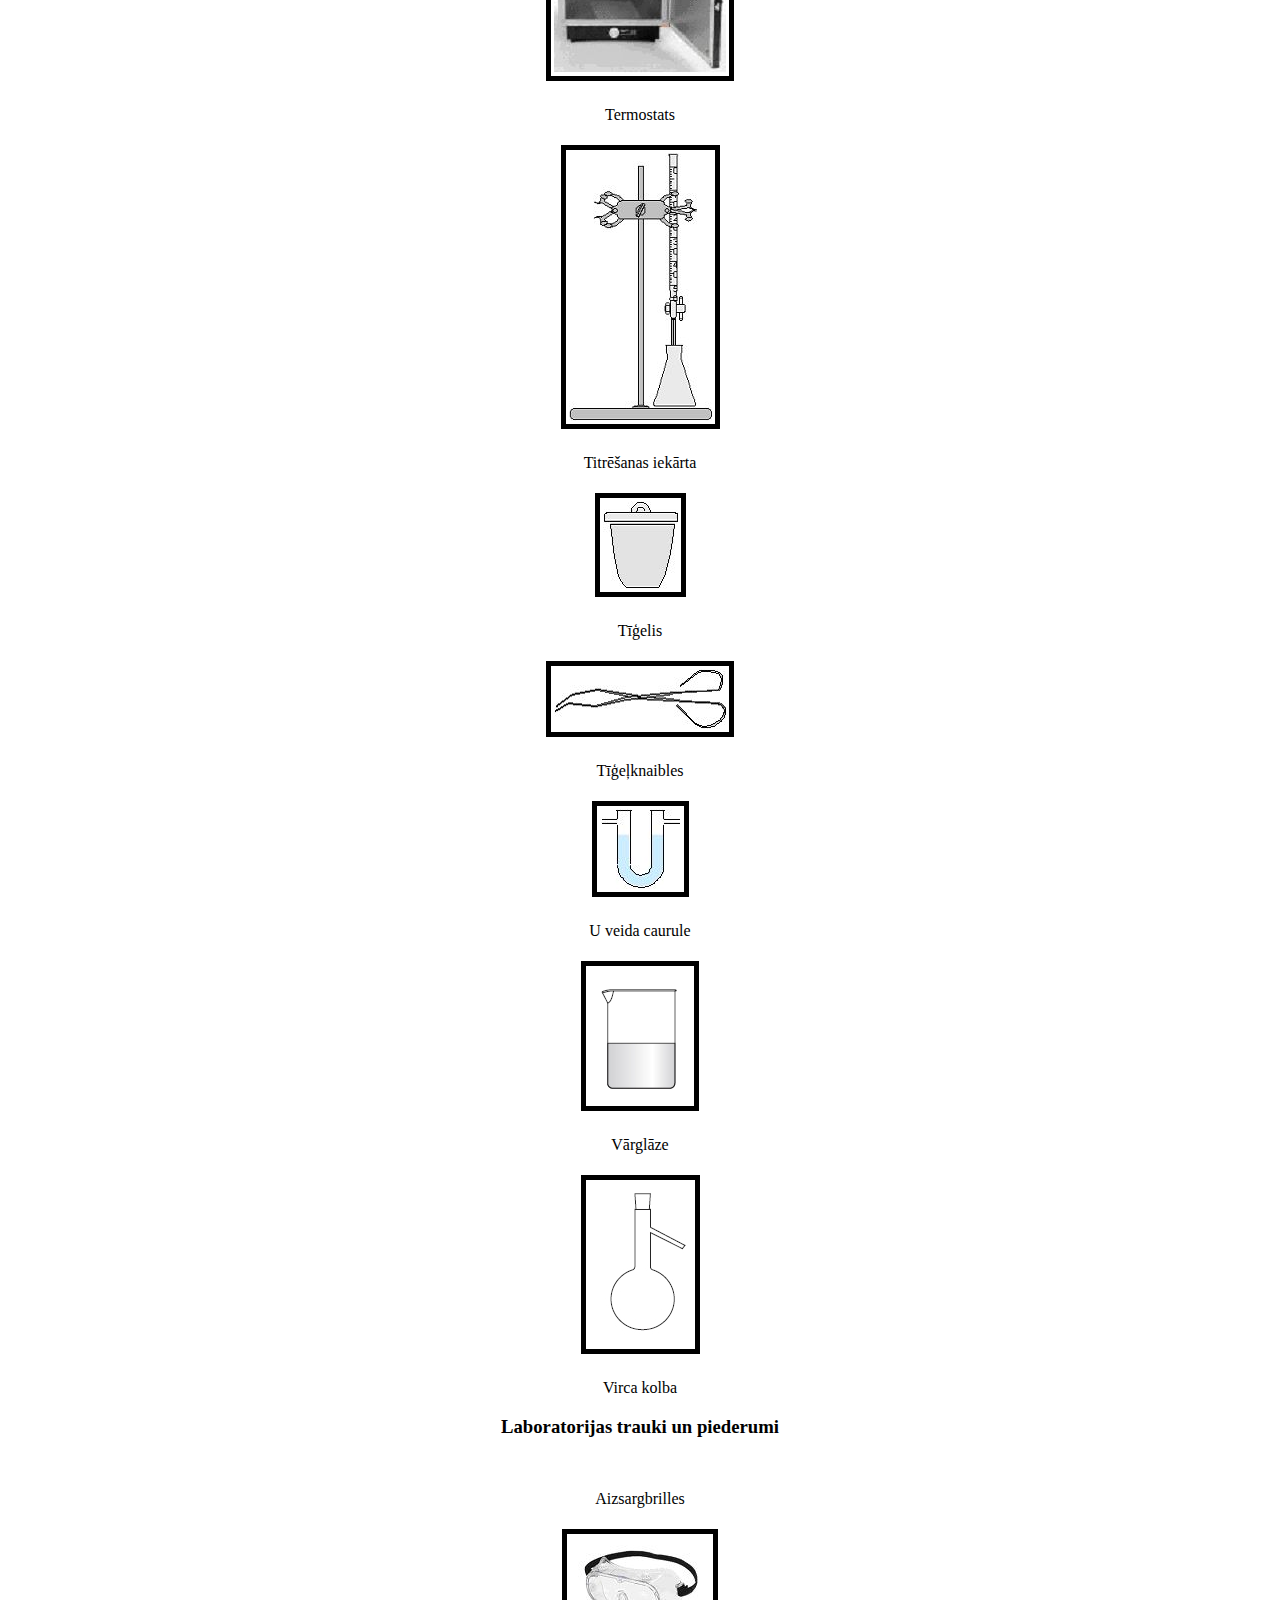
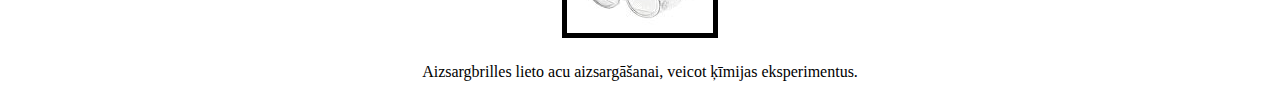
==== commit b932b14f: "visi trauki" ====
--- a/index.html
+++ b/index.html
@@ -14,20 +14,12 @@
                 var c = "pictures/pic"+numurs+".jpg";
                 document.getElementById("bilde").src = c;
             }
-            const saturs = ["Aizsargbrilles lieto acu aizsargāšanai, veicot ķīmijas eksperimentus.", " Izmanto šķidrumu un vārīšanai un karsēšanai, organisko un neorganisko sintēžu veikšanai, destilēšanai.", "Izmanto tādu šķidrumu atdalīšanai, kuri savstarpēji nesajaucas (piemēram, eļļa un ūdens).","Izmanto kopā ar Bunzena kolbu (vakuumkolbu) vielu ātrai filtrēšanai.","Tā ir graduēta stikla caurule ar krānu, kas paredzēta tilpumanalīzei un precīzai šķīduma tilpuma mērīšanai.","Izmanto kopā ar Bihnera piltuvi vielu filtrēšanai. Tā ir biezsienu stikla kolba, kuras novaduli ar gumijas vakuumcauruli pievieno vakuumsūknim. Šī ierīce nav paredzēta karsēšanai uz sildierīces.","Lieto dažāda veida ierīču un iekārtu iestiprināšanai.","Izmanto viendabīgu maisījumu sadalīšanai, vielu attīrīšanai.","Tas ir biezsienu stikla trauks, kas noslēdzams ar labi pieguļošu vāku. Eksikatoru izmanto vielu lēnai žāvēšanai vai higroskopisku vielu uzglabāšanai. Mitruma uzsūkšanai izmanto CaCl2, H2SO4, MgSO4, P2O5.","Izmanto karsēšanai.","Izmanto sāļu ūdensšķīdumu elektrolīzei.","Izmanto šķīdumu pagatavošanai, vārīšanai, šķīdumu un vielu uzglabāšanai, ķīmisko iekārtu sastādīšanai.","Izmanto neviendabīgu maisījumu sadalīšanai.","Iekārta amonjaka iegūšanai un uzkrāšanai.","Iekārta etēna vai skābekļa iegūšanai un uzkrāšanai.","Iekārta hlora vai oglekļa iegūšanai un uzkrāšanai.","Iekārta HCl vai hlora ūdensšķīduma iegūšanai.","Izmanto ūdens sadalīšanai ar līdzstrāvu.","Izmanto ķīmisko vielu pārbēršanai.","Lieto gāzu iegūšanai (H2, CO2, H2S, u.c.)","Kristalizators ir stikla bļoda ar biezām sienām. To izmanto vielu pārkristalizēšanai vai arī kā pneimatiskās vannas. Tas nav paredzēts karsēšanai.","Izmanto destilācijas iekārtā, lai kondensētu atdestilētās vielas tvaikus.","Mēģene ir vienkāršākais laboratorijas stikla trauks, ko izmanto eksperimentos ar nelieliem vielu daudzumiem. Mēģenes lieto ķīmijā, bioloģijā un medicīnā. Speciālām vajadzībām izmanto graduētas mēģenes ar noteiktu tilpumu.","Izmanto mēģeņu ievietošanai eksperimenta laikā.","Izmanto karsējot mēģenes.","Izmanto šķīdumu (šķidrumu) tilpuma mērīšanai.","Lieto precīzas koncentrācijas (molāras koncentrācijas) šķīdumu pagatavošanai. Lieto precīzai šķīdumu (šķidrumu) tilpuma mērīšanai.","Mērpipete ir graduēta pipete, kuru izmanto precīzu šķīduma tilpumu mērīšanai.","Lieto precīzu šķīdumu tilpumu nomērīšanai.","Lieto vielu sasmalcināšanai. Laboratorijā sastopamas porcelāna, tērauda, ahāta vai arī misiņa piestas.","Paredzētas šķidrumu (šķīdumu) ievadīšanai reakcijas vidē. Ar krānu var regulēt ievadāmās vielas pieplūdi.","Izmanto reakciju veikšanai ar nelieliem reaģējošo vielu daudzumiem.","Izmanto šķīdumu (šķidrumu) pārliešanai, vielu pārbēršanai un filtrēšanai.","Lieto nelielu priekšmetu paņemšanai.","Izmanto šķīduma vides mērīšanai.","Izmanto vielu iztvaicēšanai (ietvaicēšanai), vielu sildīšanai, vārīšanai.","Izmanto kvantitatīvajā analīzē dažādu jonu koncentrācijas noteikšanai.","Izmanto šķīdumu pagatavošanai, vārīšanai, šķīdumu un vielu uzglabāšanai, ķīmisko iekārtu sastādīšanai.","Lieto nogulšņu mazgāšanai ar destilēto ūdeni vai kādu citu šķīdumu, nogulšņu noskalošanai no filtriem un trauku sienām. Tajās uzglabā arī nelielus destilēta ūdens daudzumus.","Sverglāzīte. Izmanto sausu higroskopisku vielu svēršanai.","Spirta lampiņa.","Izmanto trauku un vielu žāvēšanai.","Izmanto tilpumanalizei vielas koncentrācijas noteikšanai šķīdumā.","Lieto vielu karsēšanai. Laboratorijā sastopami porcelāna, dzelzs un korunda tīģeļi.","Izmanto karstu tīģeļu, sverglāzīšu pārnešanai.","Izmanto vielu uzkrāšanai (piemēram, sausā destilācija), gāzu atdzesēšanai. U veida caurules ar sānu novaduli vai novadulēm izmanto elektrolīzes iekārtu sastādīšanai.","Lieto šķīdumu pagatavošanai, šķīdumu sildīšanai, ķīmisko norišu pētīšanai.","Izmanto destilācijas procesa realizēšanai (kopā ar Lībiha dzesinātāju), gāzu iegūšanai un savākšanai."];
-            const names = ["Aizsargbrilles", "Apaļkolba", "Atdalāmā piltuve", "Bihrena piltuve", "Birete", "Bunzena kolba", "Bunzena statīvs	", "Destilācijas iekārta", "Eksikators", "Elektriskā plītiņa", "Elektrolīzes iekārta", "Erlenmeijera (koniskā) kolba", "Filtrēšanas iekārta", "Gazometrs", "Gāzu iegūšanasiekārta I", "Gāzu iegūšanas iekārta II", "Gāzu iegūšanas iekārta III", "Gāzu iegūšanas iekārta IV", "Gumijas uzgalis pipetes uzpildīšanai", "Hofmaņa aparāts", "Karotīte", "Kipa aparāts", "Kristalizators", "Lībiha dzesinātājs", "Mēģene", "Mēģeņu statīvs", "Mēģeņu turētājs", "Menzūra", "Mērcilindrs", "Mērkolba", "Mērpipete", "Mora pipete", "Piesta","Pilināmā piltuve", "Pilienu plate", "Piltuve", "Pincete", "pH-metrs", "Porcelāna bļodiņa", "Spektrofotometrs", "Stāvkolba", "Strūklene","Sverglāzīte", "Spiarta lampiņa","Termostats","Titrēšanas iekārta", "Tīģelis","Tīģeļknaibles","U veida caurule","Vārglāze","Virca kolba"]
+            const saturs = ["Aizsargbrilles lieto acu aizsargāšanai, veicot ķīmijas eksperimentus.", " Izmanto šķidrumu un vārīšanai un karsēšanai, organisko un neorganisko sintēžu veikšanai, destilēšanai.", "Izmanto tādu šķidrumu atdalīšanai, kuri savstarpēji nesajaucas (piemēram, eļļa un ūdens).","Izmanto kopā ar Bunzena kolbu (vakuumkolbu) vielu ātrai filtrēšanai.","Tā ir graduēta stikla caurule ar krānu, kas paredzēta tilpumanalīzei un precīzai šķīduma tilpuma mērīšanai.","Izmanto kopā ar Bihnera piltuvi vielu filtrēšanai. Tā ir biezsienu stikla kolba, kuras novaduli ar gumijas vakuumcauruli pievieno vakuumsūknim. Šī ierīce nav paredzēta karsēšanai uz sildierīces.","Lieto dažāda veida ierīču un iekārtu iestiprināšanai.","Izmanto viendabīgu maisījumu sadalīšanai, vielu attīrīšanai.","Tas ir biezsienu stikla trauks, kas noslēdzams ar labi pieguļošu vāku. Eksikatoru izmanto vielu lēnai žāvēšanai vai higroskopisku vielu uzglabāšanai. Mitruma uzsūkšanai izmanto CaCl2, H2SO4, MgSO4, P2O5.","Izmanto karsēšanai.","Izmanto sāļu ūdensšķīdumu elektrolīzei.","Izmanto šķīdumu pagatavošanai, vārīšanai, šķīdumu un vielu uzglabāšanai, ķīmisko iekārtu sastādīšanai.","Izmanto neviendabīgu maisījumu sadalīšanai.","Izmanto gāzu (skābekļa, slāpekļa, u.c.) uzkrāšanai. Nedrīkst uzkrāt ūdeņradi un citas gāzes, kas ar gaisu veido eksplozīvu maisījumu!","Iekārta amonjaka iegūšanai un uzkrāšanai.","Iekārta etēna vai skābekļa iegūšanai un uzkrāšanai.","Iekārta hlora vai oglekļa iegūšanai un uzkrāšanai.","Iekārta HCl vai hlora ūdensšķīduma iegūšanai.","Izmanto šķīdumu iesūkšanai pipetē.","Izmanto ūdens sadalīšanai ar līdzstrāvu.","Izmanto ķīmisko vielu pārbēršanai.","Lieto gāzu iegūšanai (H2, CO2, H2S, u.c.)","Kristalizators ir stikla bļoda ar biezām sienām. To izmanto vielu pārkristalizēšanai vai arī kā pneimatiskās vannas. Tas nav paredzēts karsēšanai.","Izmanto destilācijas iekārtā, lai kondensētu atdestilētās vielas tvaikus.","Mēģene ir vienkāršākais laboratorijas stikla trauks, ko izmanto eksperimentos ar nelieliem vielu daudzumiem. Mēģenes lieto ķīmijā, bioloģijā un medicīnā. Speciālām vajadzībām izmanto graduētas mēģenes ar noteiktu tilpumu.","Izmanto mēģeņu ievietošanai eksperimenta laikā.","Izmanto karsējot mēģenes.","Izmanto šķīdumu (šķidrumu) tilpuma mērīšanai.","Izmanto šķīdumu (šķidrumu) tilpuma mērīšanai.","Lieto precīzas koncentrācijas (molāras koncentrācijas) šķīdumu pagatavošanai. Lieto precīzai šķīdumu (šķidrumu) tilpuma mērīšanai.","Mērpipete ir graduēta pipete, kuru izmanto precīzu šķīduma tilpumu mērīšanai.","Lieto precīzu šķīdumu tilpumu nomērīšanai.","Lieto vielu sasmalcināšanai. Laboratorijā sastopamas porcelāna, tērauda, ahāta vai arī misiņa piestas.","Paredzētas šķidrumu (šķīdumu) ievadīšanai reakcijas vidē. Ar krānu var regulēt ievadāmās vielas pieplūdi.","Izmanto reakciju veikšanai ar nelieliem reaģējošo vielu daudzumiem.","Izmanto šķīdumu (šķidrumu) pārliešanai, vielu pārbēršanai un filtrēšanai.","Lieto nelielu priekšmetu paņemšanai.","Izmanto šķīduma vides mērīšanai.","Izmanto vielu iztvaicēšanai (ietvaicēšanai), vielu sildīšanai, vārīšanai.","Izmanto kvantitatīvajā analīzē dažādu jonu koncentrācijas noteikšanai.","Izmanto šķīdumu pagatavošanai, vārīšanai, šķīdumu un vielu uzglabāšanai, ķīmisko iekārtu sastādīšanai.","Lieto nogulšņu mazgāšanai ar destilēto ūdeni vai kādu citu šķīdumu, nogulšņu noskalošanai no filtriem un trauku sienām. Tajās uzglabā arī nelielus destilēta ūdens daudzumus.","Sverglāzīte. Izmanto sausu higroskopisku vielu svēršanai.","Spirta lampiņa.","Izmanto trauku un vielu žāvēšanai.","Izmanto tilpumanalizei vielas koncentrācijas noteikšanai šķīdumā.","Lieto vielu karsēšanai. Laboratorijā sastopami porcelāna, dzelzs un korunda tīģeļi.","Izmanto karstu tīģeļu, sverglāzīšu pārnešanai.","Izmanto vielu uzkrāšanai (piemēram, sausā destilācija), gāzu atdzesēšanai. U veida caurules ar sānu novaduli vai novadulēm izmanto elektrolīzes iekārtu sastādīšanai.","Lieto šķīdumu pagatavošanai, šķīdumu sildīšanai, ķīmisko norišu pētīšanai.","Izmanto destilācijas procesa realizēšanai (kopā ar Lībiha dzesinātāju), gāzu iegūšanai un savākšanai."];
+            const names = ["Aizsargbrilles", "Apaļkolba", "Atdalāmā piltuve", "Bihrena piltuve", "Birete", "Bunzena kolba", "Bunzena statīvs	", "Destilācijas iekārta", "Eksikators", "Elektriskā plītiņa", "Elektrolīzes iekārta", "Erlenmeijera (koniskā) kolba", "Filtrēšanas iekārta", "Gazometrs", "Gāzu iegūšanasiekārta I", "Gāzu iegūšanas iekārta II", "Gāzu iegūšanas iekārta III", "Gāzu iegūšanas iekārta IV", "Gumijas uzgalis pipetes uzpildīšanai", "Hofmaņa aparāts", "Karotīte", "Kipa aparāts", "Kristalizators", "Lībiha dzesinātājs", "Mēģene", "Mēģeņu statīvs", "Mēģeņu turētājs", "Menzūra", "Mērcilindrs", "Mērkolba", "Mērpipete", "Mora pipete", "Piesta","Pilināmā piltuve", "Pilienu plate", "Piltuve", "Pincete", "pH-metrs", "Porcelāna bļodiņa", "Spektrofotometrs", "Stāvkolba", "Strūklene","Sverglāzīte", "Spirta lampiņa","Termostats","Titrēšanas iekārta", "Tīģelis","Tīģeļknaibles","U veida caurule","Vārglāze","Virca kolba"]
         </script>
     </head>
-    <body>
+    <body overflow: hidden;>
         <div class="container" style="text-align: center;">
-            <!-- <div class="row">
-                <div class="navbar">          
-                    <div class="col">
-                        <p><a href="file.html">#Home</a></p>
-                    </div>
-                </div>
-            </div> -->
-            </body>
             <h1> Laboratorijas trauki un piederumi </h1> <br><br><br>
             <div class="row">
                 <div class="col-2">
@@ -79,6 +71,366 @@
                             <p>Bunzena kolba</p>
                         </div>
                     </div>
+                    <div class="row">
+                        <div class="col-12">
+                            <img src="pictures/pic6.jpg" onclick="showPage(6)"> 
+                        </div>
+                        <div class="col-12">
+                            <p>Bunzena statīvs</p>
+                        </div>
+                    </div>
+                    <div class="row">
+                        <div class="col-12">
+                            <img src="pictures/pic7.jpg" onclick="showPage(7)"> 
+                        </div>
+                        <div class="col-12">
+                            <p>Destilācijas iekārta</p>
+                        </div>
+                    </div>
+                    <div class="row">
+                        <div class="col-12">
+                            <img src="pictures/pic8.jpg" onclick="showPage(8)"> 
+                        </div>
+                        <div class="col-12">
+                            <p>Eksikators</p>
+                        </div>
+                    </div>
+                    <div class="row">
+                        <div class="col-12">
+                            <img src="pictures/pic9.jpg" onclick="showPage(9)"> 
+                        </div>
+                        <div class="col-12">
+                            <p>Elektriskā plītiņa</p>
+                        </div>
+                    </div>
+                    <div class="row">
+                        <div class="col-12">
+                            <img src="pictures/pic10.jpg" onclick="showPage(10)"> 
+                        </div>
+                        <div class="col-12">
+                            <p>Elektrolīzes iekārta</p>                        
+                        </div>
+                    </div>
+                    <div class="row">
+                        <div class="col-12">
+                            <img src="pictures/pic11.jpg" onclick="showPage(11)"> 
+                        </div>
+                        <div class="col-12">
+                            <p>Erlenmeijera (koniskā) kolba</p>                        
+                        </div>
+                    </div>
+                    <div class="row">
+                        <div class="col-12">
+                            <img src="pictures/pic12.jpg" onclick="showPage(12)"> 
+                        </div>
+                        <div class="col-12">
+                            <p>Filtrēšanas iekārta</p>
+                        </div>
+                    </div>
+                    <div class="row">
+                        <div class="col-12">
+                            <img src="pictures/pic13.jpg" onclick="showPage(13)"> 
+                        </div>
+                        <div class="col-12">
+                            <p>Gazometrs</p>
+                        </div>
+                    </div>
+                    <div class="row">
+                        <div class="col-12">
+                            <img src="pictures/pic14.jpg" onclick="showPage(14)"> 
+                        </div>
+                        <div class="col-12">
+                            <p>Gāzu iegūšanas iekārta I</p>
+                        </div>
+                    </div>
+                    <div class="row">
+                        <div class="col-12">
+                            <img src="pictures/pic15.jpg" onclick="showPage(15)"> 
+                        </div>
+                        <div class="col-12">
+                            <p>Gāzu iegūšanas iekārta II</p>
+                        </div>
+                    </div>
+                    <div class="row">
+                        <div class="col-12">
+                            <img src="pictures/pic16.jpg" onclick="showPage(16)"> 
+                        </div>
+                        <div class="col-12">
+                            <p>Gāzu iegūšanas iekārta III</p>
+                        </div>
+                    </div>
+                    <div class="row">
+                        <div class="col-12">
+                            <img src="pictures/pic17.jpg" onclick="showPage(17)"> 
+                        </div>
+                        <div class="col-12">
+                            <p>Gāzu iegūšanas iekārta IV</p>
+                        </div>
+                    </div>
+                    <div class="row">
+                        <div class="col-12">
+                            <img src="pictures/pic18.jpg" onclick="showPage(18)"> 
+                        </div>
+                        <div class="col-12">
+                            <p>Gumijas uzgalis pipetes uzpildīšanai</p>
+                        </div>
+                    </div>
+                    <div class="row">
+                        <div class="col-12">
+                            <img src="pictures/pic19.jpg" onclick="showPage(19)"> 
+                        </div>
+                        <div class="col-12">
+                            <p>Hofmaņa aparāts</p>
+                        </div>
+                    </div>
+                    <div class="row">
+                        <div class="col-12">
+                            <img src="pictures/pic20.jpg" onclick="showPage(20)"> 
+                        </div>
+                        <div class="col-12">
+                            <p>Karotīte</p>
+                        </div>
+                    </div>
+                    <div class="row">
+                        <div class="col-12">
+                            <img src="pictures/pic21.jpg" onclick="showPage(21)"> 
+                        </div>
+                        <div class="col-12">
+                            <p>Kipa aparāts</p>
+                        </div>
+                    </div>
+                    <div class="row">
+                        <div class="col-12">
+                            <img src="pictures/pic22.jpg" onclick="showPage(22)"> 
+                        </div>
+                        <div class="col-12">
+                            <p>Kristalizators</p>
+                        </div>
+                    </div>
+                    <div class="row">
+                        <div class="col-12">
+                            <img src="pictures/pic23.jpg" onclick="showPage(23)"> 
+                        </div>
+                        <div class="col-12">
+                            <p>Lībiha dzesinātājs</p>
+                        </div>
+                    </div>
+                    <div class="row">
+                        <div class="col-12">
+                            <img src="pictures/pic24.jpg" onclick="showPage(24)"> 
+                        </div>
+                        <div class="col-12">
+                            <p>Mēģene</p>
+                        </div>
+                    </div>
+                    <div class="row">
+                        <div class="col-12">
+                            <img src="pictures/pic25.jpg" onclick="showPage(25)"> 
+                        </div>
+                        <div class="col-12">
+                            <p>Mēģeņu statīvs</p>
+                        </div>
+                    </div>
+                    <div class="row">
+                        <div class="col-12">
+                            <img src="pictures/pic26.jpg" onclick="showPage(26)"> 
+                        </div>
+                        <div class="col-12">
+                            <p>Mēģeņu turētājs</p>
+                        </div>
+                    </div>
+                    <div class="row">
+                        <div class="col-12">
+                            <img src="pictures/pic27.jpg" onclick="showPage(27)"> 
+                        </div>
+                        <div class="col-12">
+                            <p>Menzūra</p>
+                        </div>
+                    </div>
+                    <div class="row">
+                        <div class="col-12">
+                            <img src="pictures/pic28.jpg" onclick="showPage(28)"> 
+                        </div>
+                        <div class="col-12">
+                            <p>Mērcilindrs</p>
+                        </div>
+                    </div>
+                    <div class="row">
+                        <div class="col-12">
+                            <img src="pictures/pic29.jpg" onclick="showPage(29)"> 
+                        </div>
+                        <div class="col-12">
+                            <p>Mērkolba</p>
+                        </div>
+                    </div>
+                    <div class="row">
+                        <div class="col-12">
+                            <img src="pictures/pic30.jpg" onclick="showPage(30)"> 
+                        </div>
+                        <div class="col-12">
+                            <p>Mērpipete</p>
+                        </div>
+                    </div>
+                    <div class="row">
+                        <div class="col-12">
+                            <img src="pictures/pic31.jpg" onclick="showPage(31)"> 
+                        </div>
+                        <div class="col-12">
+                            <p>Mora pipete</p>
+                        </div>
+                    </div>
+                    <div class="row">
+                        <div class="col-12">
+                            <img src="pictures/pic32.jpg" onclick="showPage(32)"> 
+                        </div>
+                        <div class="col-12">
+                            <p>Piesta</p>
+                        </div>
+                    </div>
+                    <div class="row">
+                        <div class="col-12">
+                            <img src="pictures/pic33.jpg" onclick="showPage(33)"> 
+                        </div>
+                        <div class="col-12">
+                            <p>Pilināmā piltuve</p>
+                        </div>
+                    </div>
+                    <div class="row">
+                        <div class="col-12">
+                            <img src="pictures/pic34.jpg" onclick="showPage(34)"> 
+                        </div>
+                        <div class="col-12">
+                            <p>Pilienu plate</p>
+                        </div>
+                    </div>
+                    <div class="row">
+                        <div class="col-12">
+                            <img src="pictures/pic35.jpg" onclick="showPage(35)"> 
+                        </div>
+                        <div class="col-12">
+                            <p>Piltuve</p>
+                        </div>
+                    </div>
+                    <div class="row">
+                        <div class="col-12">
+                            <img src="pictures/pic36.jpg" onclick="showPage(36)"> 
+                        </div>
+                        <div class="col-12">
+                            <p>Pincete</p>
+                        </div>
+                    </div>
+                    <div class="row">
+                        <div class="col-12">
+                            <img src="pictures/pic37.jpg" onclick="showPage(37)"> 
+                        </div>
+                        <div class="col-12">
+                            <p>pH-metrs</p>
+                        </div>
+                    </div>
+                    <div class="row">
+                        <div class="col-12">
+                            <img src="pictures/pic38.jpg" onclick="showPage(38)"> 
+                        </div>
+                        <div class="col-12">
+                            <p>Porcelāna bļodiņa</p>
+                        </div>
+                    </div>
+                    <div class="row">
+                        <div class="col-12">
+                            <img src="pictures/pic39.jpg" onclick="showPage(39)"> 
+                        </div>
+                        <div class="col-12">
+                            <p>Spektrofotometrs</p>
+                        </div>
+                    </div>
+                    <div class="row">
+                        <div class="col-12">
+                            <img src="pictures/pic40.jpg" onclick="showPage(40)"> 
+                        </div>
+                        <div class="col-12">
+                            <p>Stāvkolba</p>
+                        </div>
+                    </div>
+                    <div class="row">
+                        <div class="col-12">
+                            <img src="pictures/pic41.jpg" onclick="showPage(41)"> 
+                        </div>
+                        <div class="col-12">
+                            <p>Strūklene</p>
+                        </div>
+                    </div>
+                    <div class="row">
+                        <div class="col-12">
+                            <img src="pictures/pic42.jpg" onclick="showPage(42)"> 
+                        </div>
+                        <div class="col-12">
+                            <p>Sverglāzīte</p>
+                        </div>
+                    </div>
+                    <div class="row">
+                        <div class="col-12">
+                            <img src="pictures/pic43.jpg" onclick="showPage(43)"> 
+                        </div>
+                        <div class="col-12">
+                            <p>Spirta lampiņa</p>
+                        </div>
+                    </div>
+                    <div class="row">
+                        <div class="col-12">
+                            <img src="pictures/pic44.jpg" onclick="showPage(44)"> 
+                        </div>
+                        <div class="col-12">
+                            <p>Termostats</p>
+                        </div>
+                    </div>
+                    <div class="row">
+                        <div class="col-12">
+                            <img src="pictures/pic45.jpg" onclick="showPage(45)"> 
+                        </div>
+                        <div class="col-12">
+                            <p>Titrēšanas iekārta</p>
+                        </div>
+                    </div>
+                    <div class="row">
+                        <div class="col-12">
+                            <img src="pictures/pic46.jpg" onclick="showPage(46)"> 
+                        </div>
+                        <div class="col-12">
+                            <p>Tīģelis</p>
+                        </div>
+                    </div>
+                    <div class="row">
+                        <div class="col-12">
+                            <img src="pictures/pic47.jpg" onclick="showPage(47)"> 
+                        </div>
+                        <div class="col-12">
+                            <p>Tīģeļknaibles</p>
+                        </div>
+                    </div>
+                    <div class="row">
+                        <div class="col-12">
+                            <img src="pictures/pic48.jpg" onclick="showPage(48)"> 
+                        </div>
+                        <div class="col-12">
+                            <p>U veida caurule</p>
+                        </div>
+                    </div>
+                    <div class="row">
+                        <div class="col-12">
+                            <img src="pictures/pic49.jpg" onclick="showPage(49)"> 
+                        </div>
+                        <div class="col-12">
+                            <p>Vārglāze</p>
+                        </div>
+                    </div>
+                    <div class="row">
+                        <div class="col-12">
+                            <img src="pictures/pic50.jpg" onclick="showPage(50)"> 
+                        </div>
+                        <div class="col-12">
+                            <p>Virca kolba</p>
+                        </div>
+                    </div>
                 </div>
                 <div class="col-10">
                     <h3> Laboratorijas trauki un piederumi </h3> <br>
@@ -92,7 +444,7 @@
                     </div>
                     <div class="row">
                         <div class="col">
-                            <p  id = "description">Aizsargbrilles lieto acu aizsargāšanai, veicot ķīmijas eksperimentus.a</p>
+                            <p  id = "description">Aizsargbrilles lieto acu aizsargāšanai, veicot ķīmijas eksperimentus.</p>
                         </div>
                     </div>
                 </div>
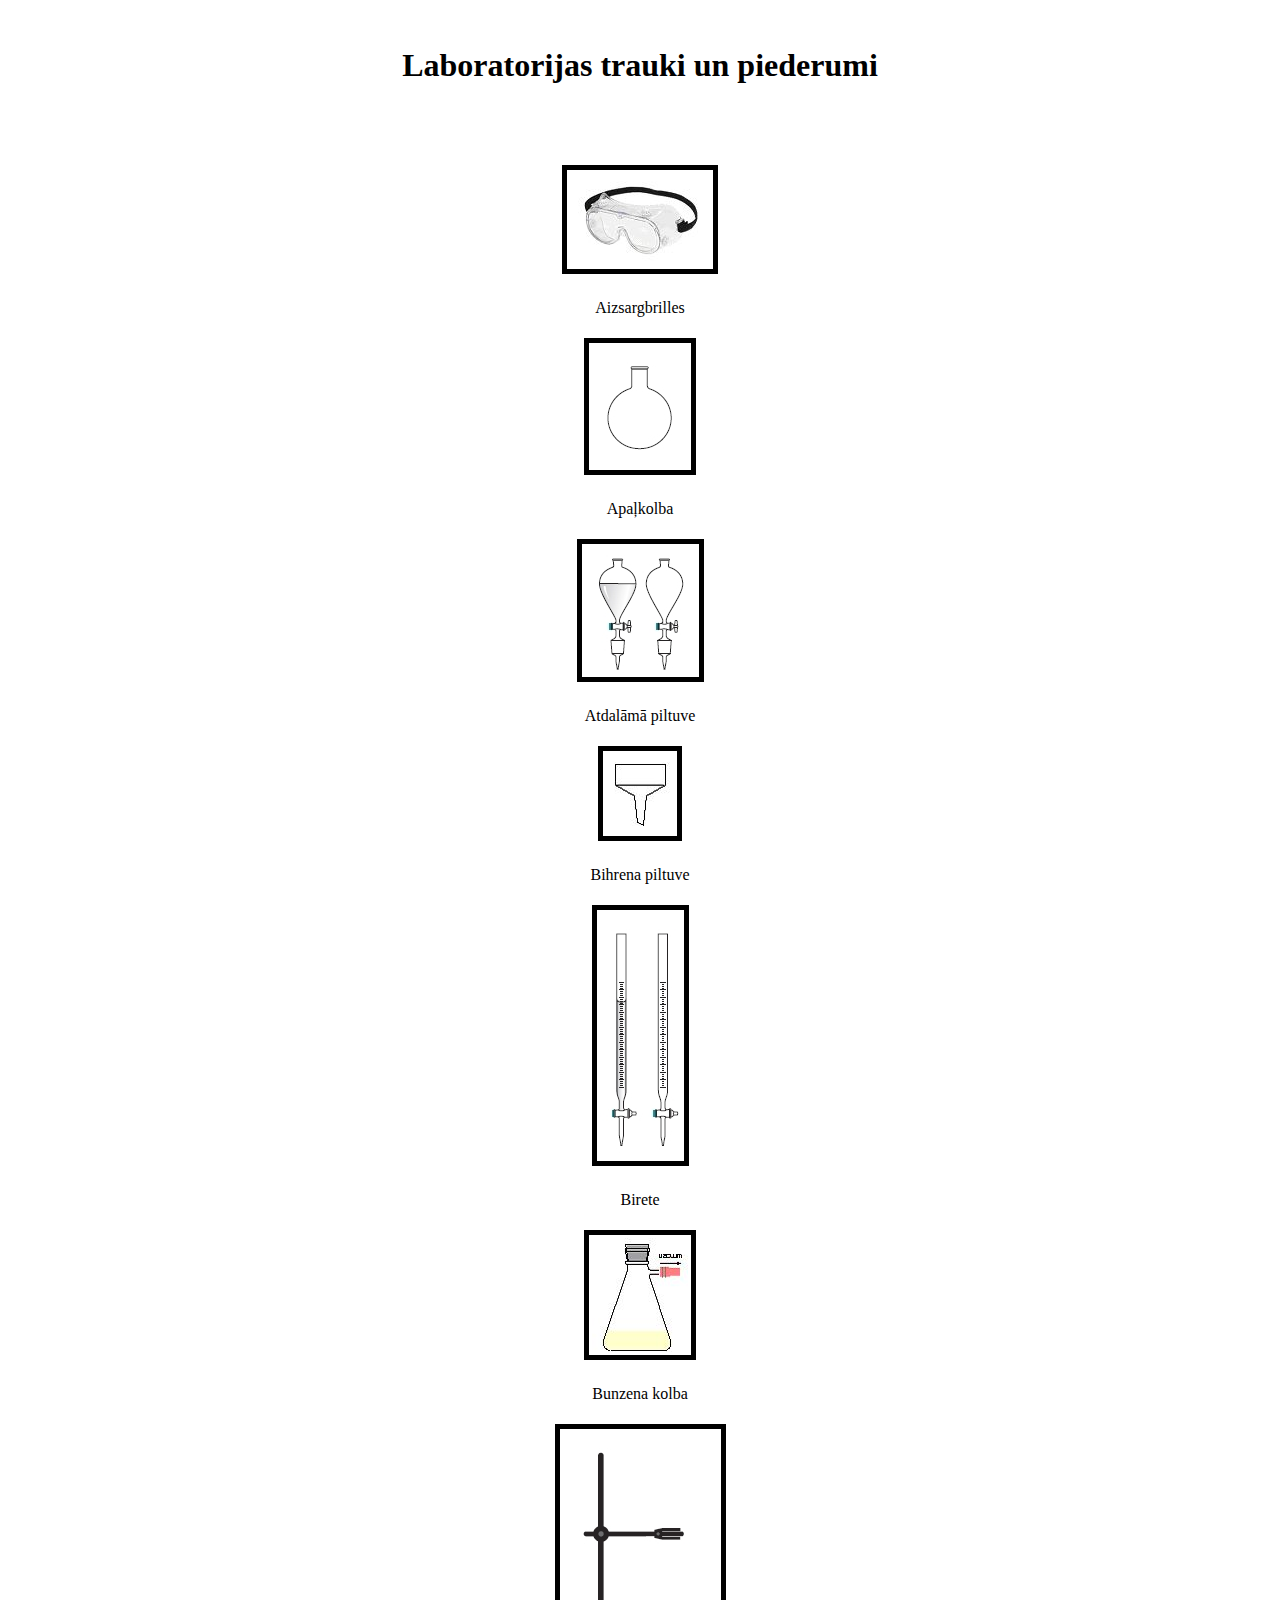
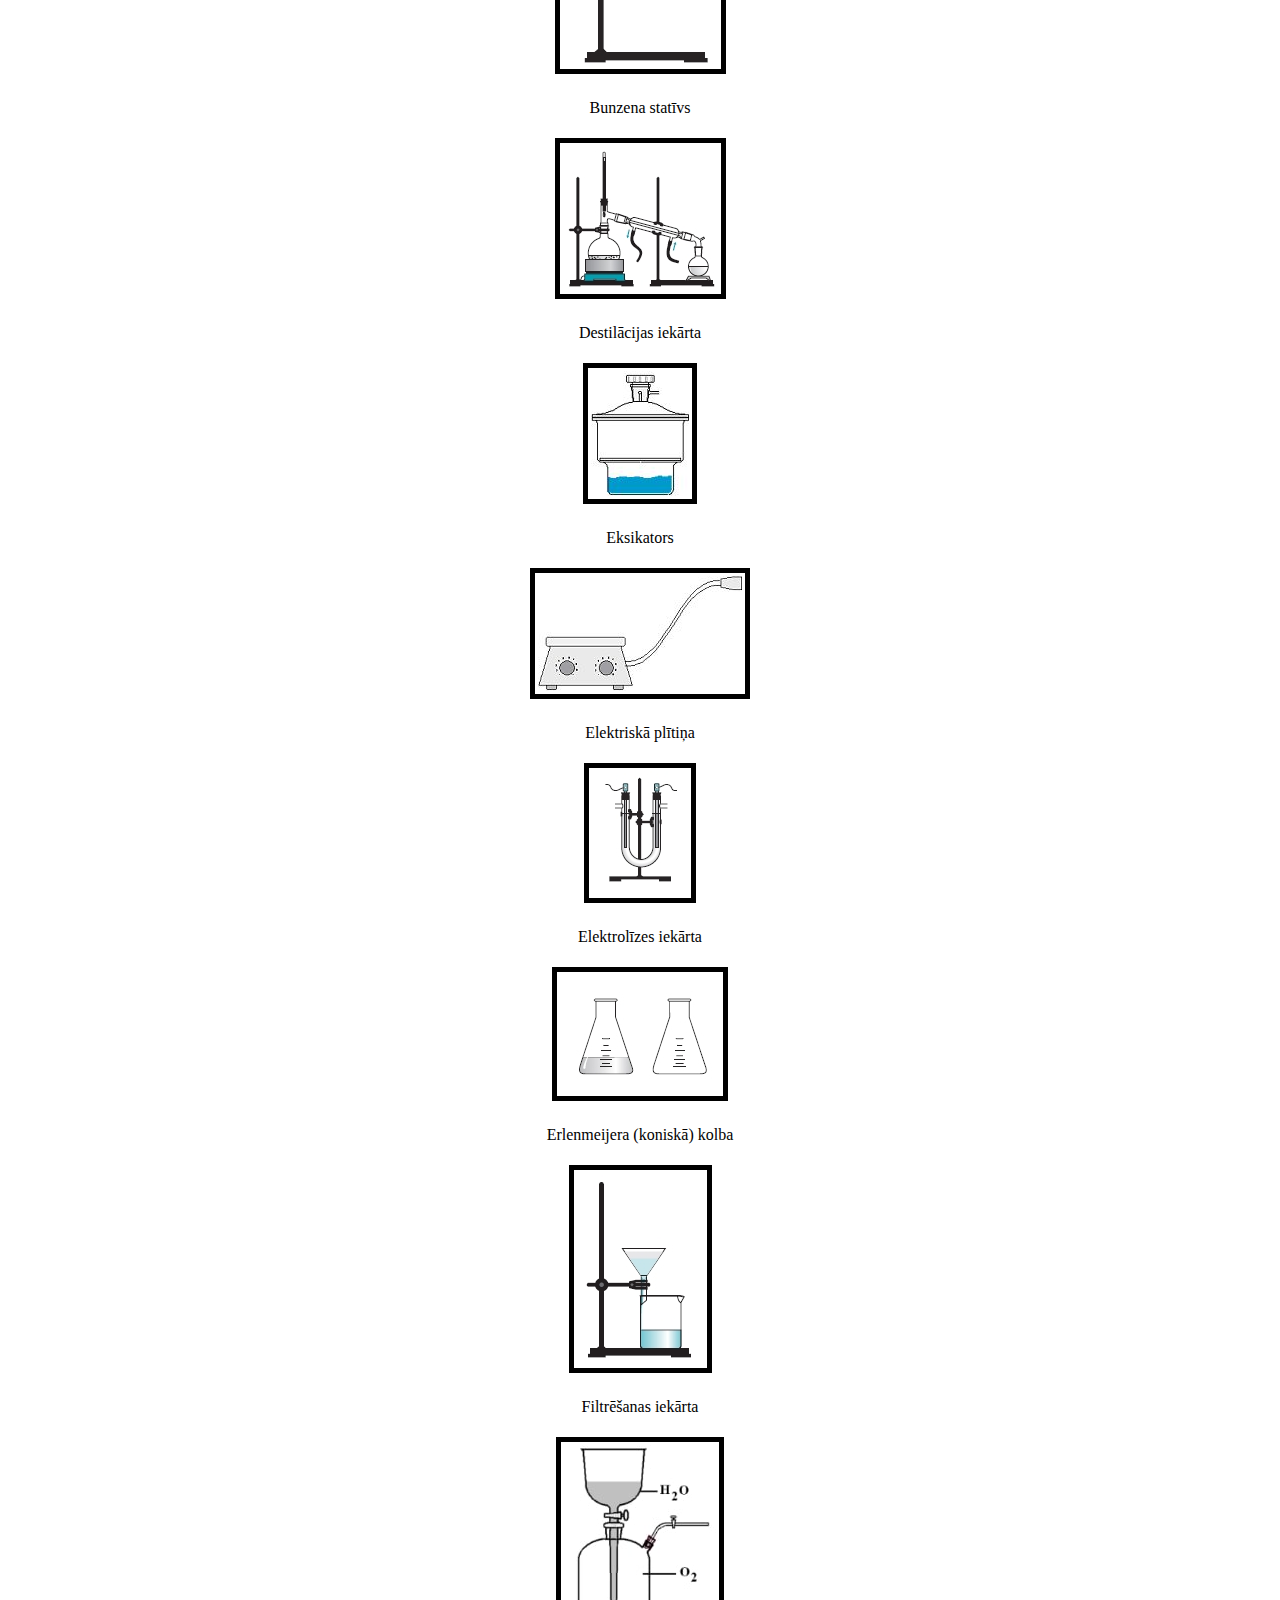
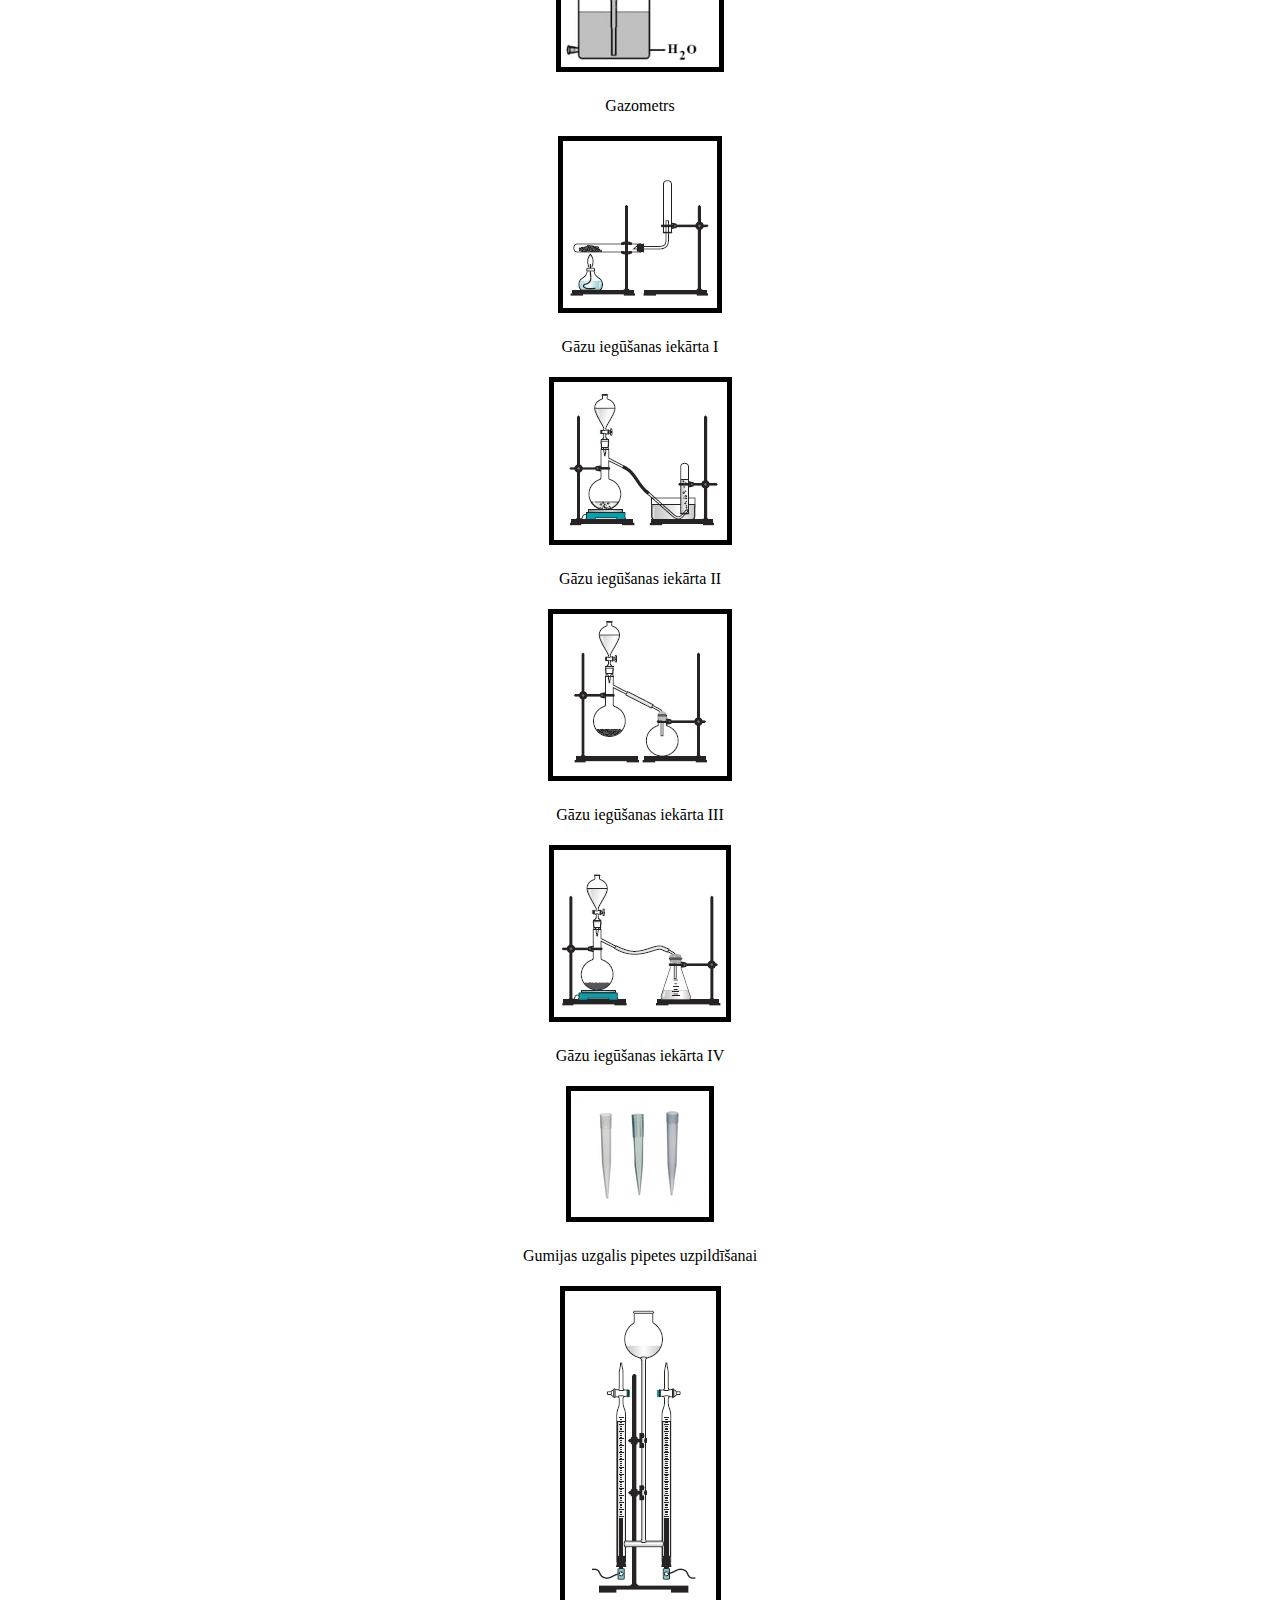
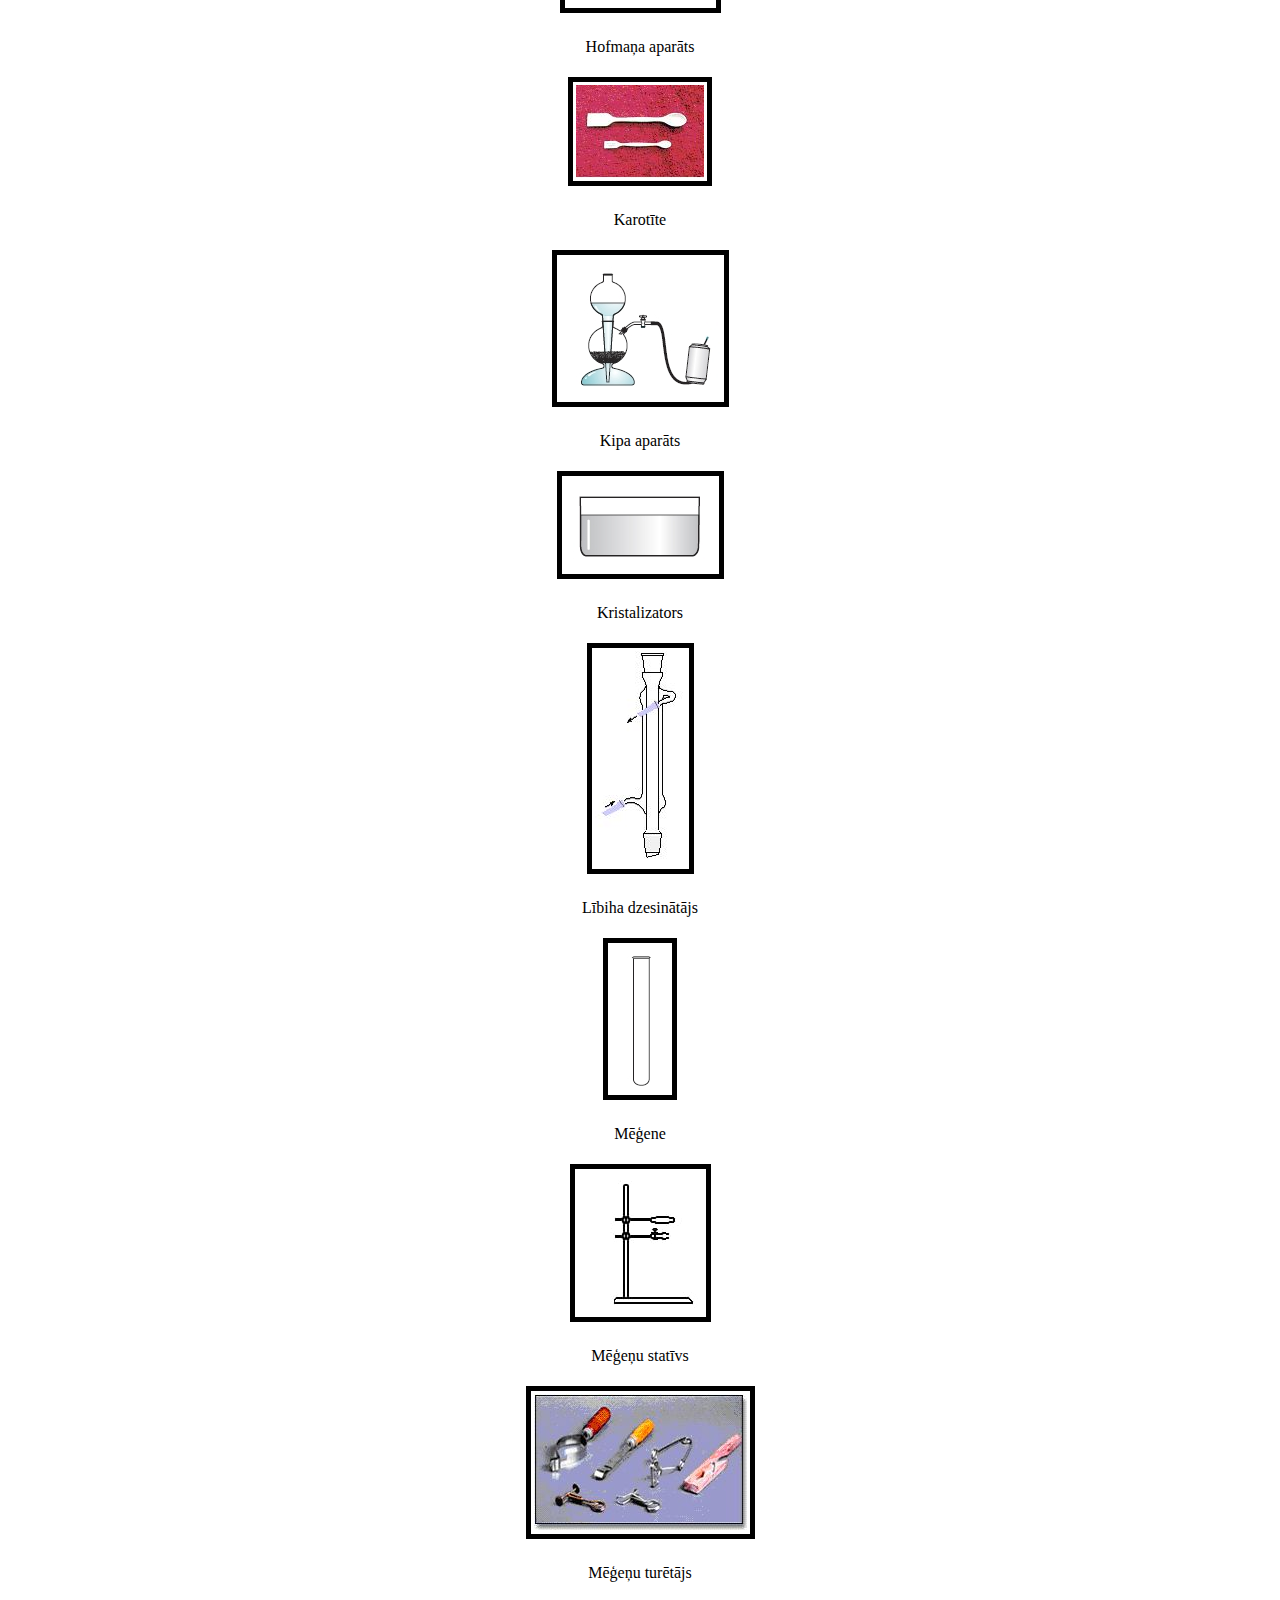
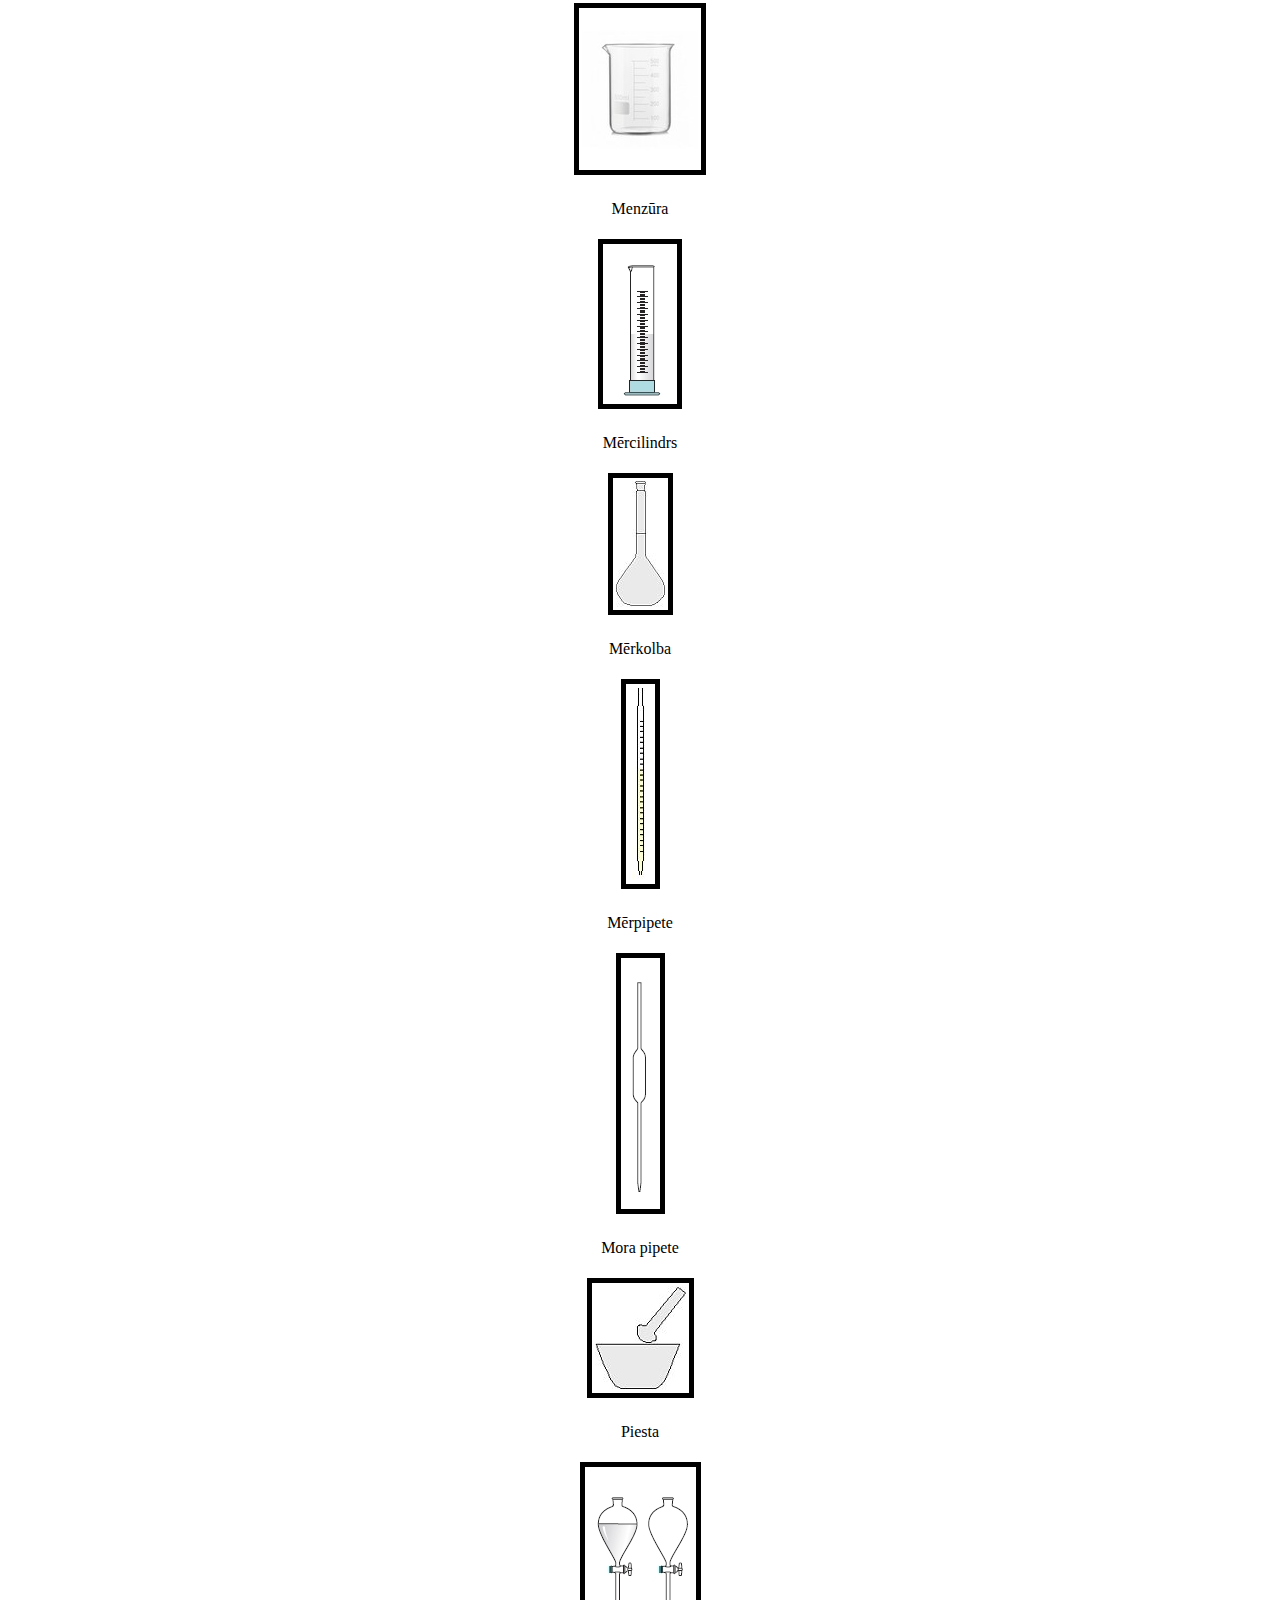
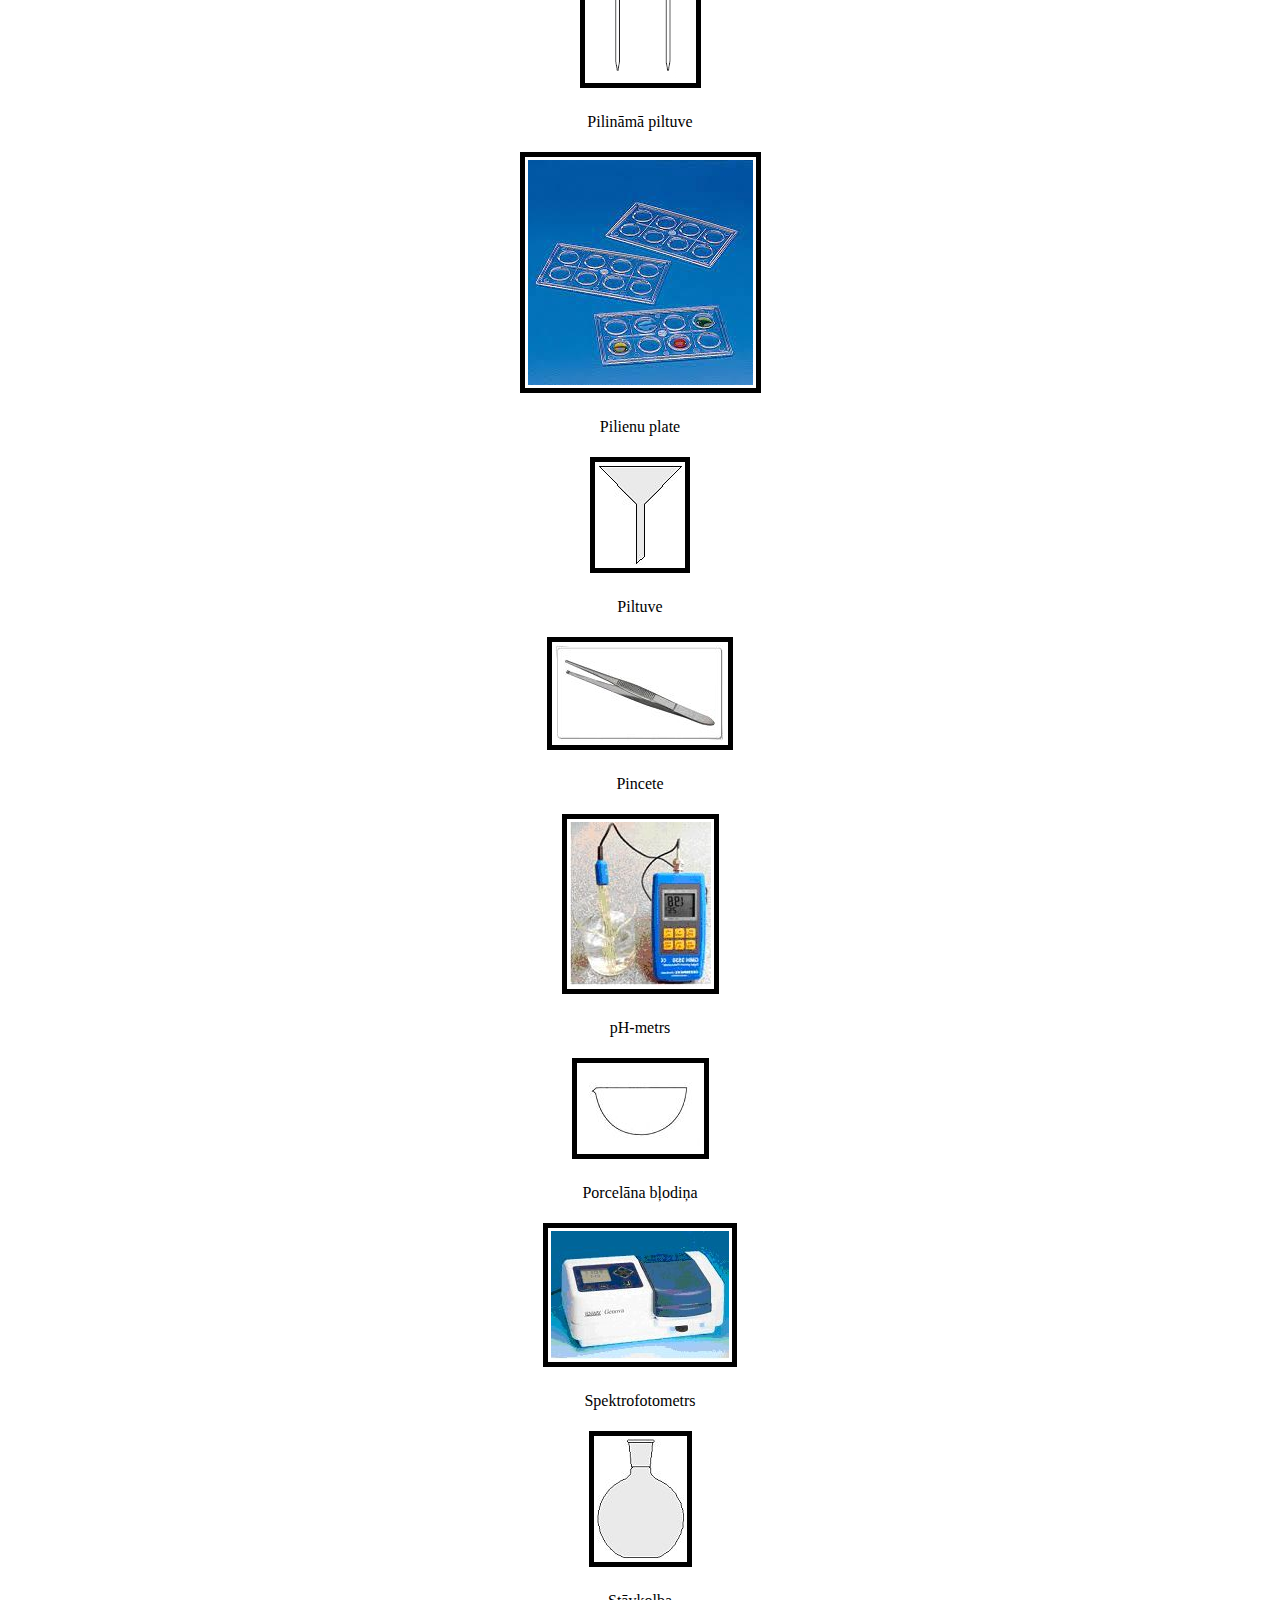
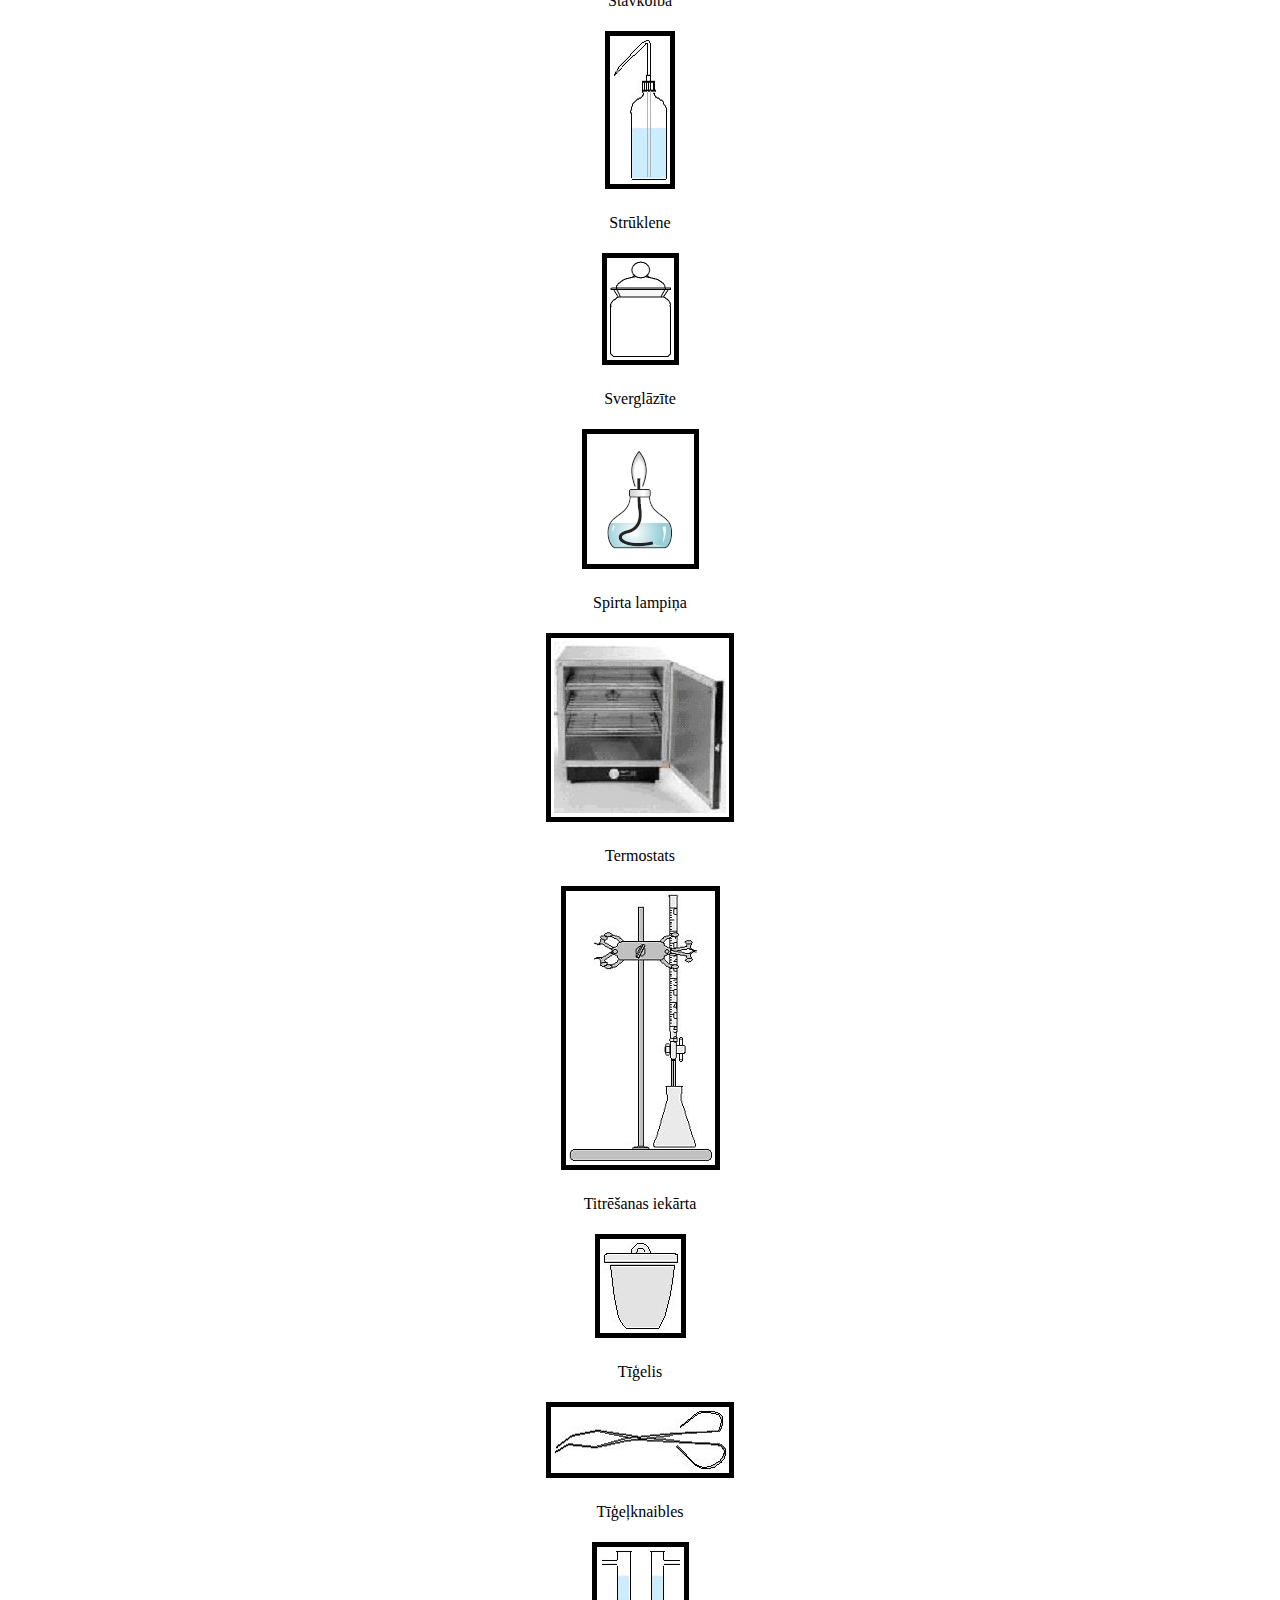
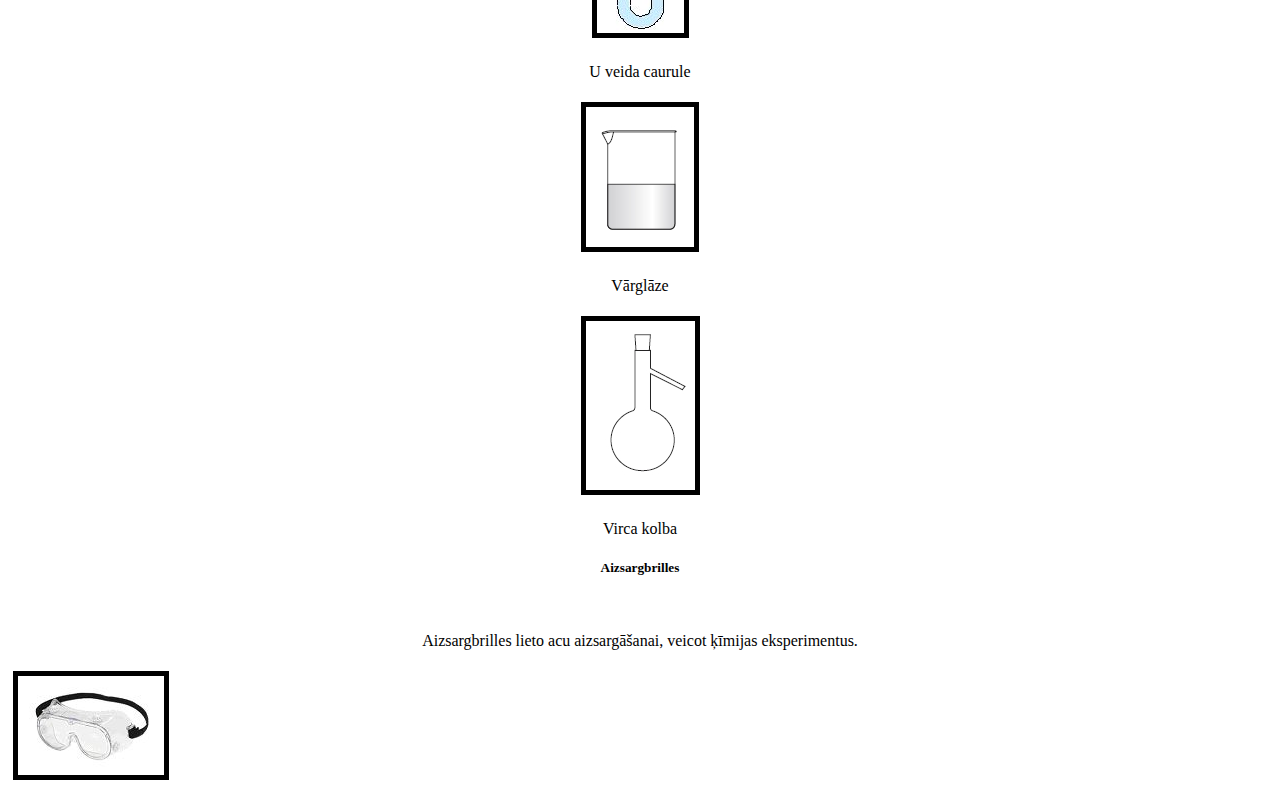
==== commit 9eb8b54c: "responsive design" ====
--- a/index.html
+++ b/index.html
@@ -13,438 +13,435 @@
                 document.getElementById("description").innerHTML = saturs[numurs];
                 var c = "pictures/pic"+numurs+".jpg";
                 document.getElementById("bilde").src = c;
+                document.getElementById("teksts").scrollIntoView();
             }
             const saturs = ["Aizsargbrilles lieto acu aizsargāšanai, veicot ķīmijas eksperimentus.", " Izmanto šķidrumu un vārīšanai un karsēšanai, organisko un neorganisko sintēžu veikšanai, destilēšanai.", "Izmanto tādu šķidrumu atdalīšanai, kuri savstarpēji nesajaucas (piemēram, eļļa un ūdens).","Izmanto kopā ar Bunzena kolbu (vakuumkolbu) vielu ātrai filtrēšanai.","Tā ir graduēta stikla caurule ar krānu, kas paredzēta tilpumanalīzei un precīzai šķīduma tilpuma mērīšanai.","Izmanto kopā ar Bihnera piltuvi vielu filtrēšanai. Tā ir biezsienu stikla kolba, kuras novaduli ar gumijas vakuumcauruli pievieno vakuumsūknim. Šī ierīce nav paredzēta karsēšanai uz sildierīces.","Lieto dažāda veida ierīču un iekārtu iestiprināšanai.","Izmanto viendabīgu maisījumu sadalīšanai, vielu attīrīšanai.","Tas ir biezsienu stikla trauks, kas noslēdzams ar labi pieguļošu vāku. Eksikatoru izmanto vielu lēnai žāvēšanai vai higroskopisku vielu uzglabāšanai. Mitruma uzsūkšanai izmanto CaCl2, H2SO4, MgSO4, P2O5.","Izmanto karsēšanai.","Izmanto sāļu ūdensšķīdumu elektrolīzei.","Izmanto šķīdumu pagatavošanai, vārīšanai, šķīdumu un vielu uzglabāšanai, ķīmisko iekārtu sastādīšanai.","Izmanto neviendabīgu maisījumu sadalīšanai.","Izmanto gāzu (skābekļa, slāpekļa, u.c.) uzkrāšanai. Nedrīkst uzkrāt ūdeņradi un citas gāzes, kas ar gaisu veido eksplozīvu maisījumu!","Iekārta amonjaka iegūšanai un uzkrāšanai.","Iekārta etēna vai skābekļa iegūšanai un uzkrāšanai.","Iekārta hlora vai oglekļa iegūšanai un uzkrāšanai.","Iekārta HCl vai hlora ūdensšķīduma iegūšanai.","Izmanto šķīdumu iesūkšanai pipetē.","Izmanto ūdens sadalīšanai ar līdzstrāvu.","Izmanto ķīmisko vielu pārbēršanai.","Lieto gāzu iegūšanai (H2, CO2, H2S, u.c.)","Kristalizators ir stikla bļoda ar biezām sienām. To izmanto vielu pārkristalizēšanai vai arī kā pneimatiskās vannas. Tas nav paredzēts karsēšanai.","Izmanto destilācijas iekārtā, lai kondensētu atdestilētās vielas tvaikus.","Mēģene ir vienkāršākais laboratorijas stikla trauks, ko izmanto eksperimentos ar nelieliem vielu daudzumiem. Mēģenes lieto ķīmijā, bioloģijā un medicīnā. Speciālām vajadzībām izmanto graduētas mēģenes ar noteiktu tilpumu.","Izmanto mēģeņu ievietošanai eksperimenta laikā.","Izmanto karsējot mēģenes.","Izmanto šķīdumu (šķidrumu) tilpuma mērīšanai.","Izmanto šķīdumu (šķidrumu) tilpuma mērīšanai.","Lieto precīzas koncentrācijas (molāras koncentrācijas) šķīdumu pagatavošanai. Lieto precīzai šķīdumu (šķidrumu) tilpuma mērīšanai.","Mērpipete ir graduēta pipete, kuru izmanto precīzu šķīduma tilpumu mērīšanai.","Lieto precīzu šķīdumu tilpumu nomērīšanai.","Lieto vielu sasmalcināšanai. Laboratorijā sastopamas porcelāna, tērauda, ahāta vai arī misiņa piestas.","Paredzētas šķidrumu (šķīdumu) ievadīšanai reakcijas vidē. Ar krānu var regulēt ievadāmās vielas pieplūdi.","Izmanto reakciju veikšanai ar nelieliem reaģējošo vielu daudzumiem.","Izmanto šķīdumu (šķidrumu) pārliešanai, vielu pārbēršanai un filtrēšanai.","Lieto nelielu priekšmetu paņemšanai.","Izmanto šķīduma vides mērīšanai.","Izmanto vielu iztvaicēšanai (ietvaicēšanai), vielu sildīšanai, vārīšanai.","Izmanto kvantitatīvajā analīzē dažādu jonu koncentrācijas noteikšanai.","Izmanto šķīdumu pagatavošanai, vārīšanai, šķīdumu un vielu uzglabāšanai, ķīmisko iekārtu sastādīšanai.","Lieto nogulšņu mazgāšanai ar destilēto ūdeni vai kādu citu šķīdumu, nogulšņu noskalošanai no filtriem un trauku sienām. Tajās uzglabā arī nelielus destilēta ūdens daudzumus.","Sverglāzīte. Izmanto sausu higroskopisku vielu svēršanai.","Spirta lampiņa.","Izmanto trauku un vielu žāvēšanai.","Izmanto tilpumanalizei vielas koncentrācijas noteikšanai šķīdumā.","Lieto vielu karsēšanai. Laboratorijā sastopami porcelāna, dzelzs un korunda tīģeļi.","Izmanto karstu tīģeļu, sverglāzīšu pārnešanai.","Izmanto vielu uzkrāšanai (piemēram, sausā destilācija), gāzu atdzesēšanai. U veida caurules ar sānu novaduli vai novadulēm izmanto elektrolīzes iekārtu sastādīšanai.","Lieto šķīdumu pagatavošanai, šķīdumu sildīšanai, ķīmisko norišu pētīšanai.","Izmanto destilācijas procesa realizēšanai (kopā ar Lībiha dzesinātāju), gāzu iegūšanai un savākšanai."];
-            const names = ["Aizsargbrilles", "Apaļkolba", "Atdalāmā piltuve", "Bihrena piltuve", "Birete", "Bunzena kolba", "Bunzena statīvs	", "Destilācijas iekārta", "Eksikators", "Elektriskā plītiņa", "Elektrolīzes iekārta", "Erlenmeijera (koniskā) kolba", "Filtrēšanas iekārta", "Gazometrs", "Gāzu iegūšanasiekārta I", "Gāzu iegūšanas iekārta II", "Gāzu iegūšanas iekārta III", "Gāzu iegūšanas iekārta IV", "Gumijas uzgalis pipetes uzpildīšanai", "Hofmaņa aparāts", "Karotīte", "Kipa aparāts", "Kristalizators", "Lībiha dzesinātājs", "Mēģene", "Mēģeņu statīvs", "Mēģeņu turētājs", "Menzūra", "Mērcilindrs", "Mērkolba", "Mērpipete", "Mora pipete", "Piesta","Pilināmā piltuve", "Pilienu plate", "Piltuve", "Pincete", "pH-metrs", "Porcelāna bļodiņa", "Spektrofotometrs", "Stāvkolba", "Strūklene","Sverglāzīte", "Spirta lampiņa","Termostats","Titrēšanas iekārta", "Tīģelis","Tīģeļknaibles","U veida caurule","Vārglāze","Virca kolba"]
+            const names = ["Aizsargbrilles", "Apaļkolba", "Atdalāmā piltuve", "Bihrena piltuve", "Birete", "Bunzena kolba", "Bunzena statīvs", "Destilācijas iekārta", "Eksikators", "Elektriskā plītiņa", "Elektrolīzes iekārta", "Erlenmeijera (koniskā) kolba", "Filtrēšanas iekārta", "Gazometrs", "Gāzu iegūšanasiekārta I", "Gāzu iegūšanas iekārta II", "Gāzu iegūšanas iekārta III", "Gāzu iegūšanas iekārta IV", "Gumijas uzgalis pipetes uzpildīšanai", "Hofmaņa aparāts", "Karotīte", "Kipa aparāts", "Kristalizators", "Lībiha dzesinātājs", "Mēģene", "Mēģeņu statīvs", "Mēģeņu turētājs", "Menzūra", "Mērcilindrs", "Mērkolba", "Mērpipete", "Mora pipete", "Piesta","Pilināmā piltuve", "Pilienu plate", "Piltuve", "Pincete", "pH-metrs", "Porcelāna bļodiņa", "Spektrofotometrs", "Stāvkolba", "Strūklene","Sverglāzīte", "Spirta lampiņa","Termostats","Titrēšanas iekārta", "Tīģelis","Tīģeļknaibles","U veida caurule","Vārglāze","Virca kolba"]
         </script>
     </head>
-    <body overflow: hidden;>
+    <body>
         <div class="container" style="text-align: center;">
+            <br>
             <h1> Laboratorijas trauki un piederumi </h1> <br><br><br>
             <div class="row">
-                <div class="col-2">
+                <div class="col-lg-2">
+                        <div class="row">
+                            <div class="col-12">
+                                <img src="pictures/pic0.jpg" onclick="showPage(0)">
+                            </div>
+                            <div class="col-12">
+                                <p>Aizsargbrilles</p>
+                            </div>
+                        </div>
+                        <div class="row">
+                            <div class="col-12">
+                                <img src="pictures/pic1.jpg" onclick="showPage(1)">
+                            </div>
+                            <div class="col-12">
+                                <p>Apaļkolba</p>
+                            </div>
+                        </div>
+                        <div class="row">
+                            <div class="col-12">
+                                <img src="pictures/pic2.jpg" onclick="showPage(2)">
+                            </div>
+                            <div class="col-12">
+                                <p>Atdalāmā piltuve</p>
+                            </div>
+                        </div>
+                        <div class="row">
+                            <div class="col-12">
+                                <img src="pictures/pic3.jpg" onclick="showPage(3)">
+                            </div>
+                            <div class="col-12">
+                                <p>Bihrena piltuve</p>
+                            </div>
+                        </div>
+                        <div class="row">
+                            <div class="col-12">
+                                <img src="pictures/pic4.jpg" onclick="showPage(4)"> 
+                            </div>
+                            <div class="col-12">
+                                <p>Birete</p>
+                            </div>
+                        </div>
+                        <div class="row">
+                            <div class="col-12">
+                                <img src="pictures/pic5.jpg" onclick="showPage(5)"> 
+                            </div>
+                            <div class="col-12">
+                                <p>Bunzena kolba</p>
+                            </div>
+                        </div>
+                        <div class="row">
+                            <div class="col-12">
+                                <img src="pictures/pic6.jpg" onclick="showPage(6)"> 
+                            </div>
+                            <div class="col-12">
+                                <p>Bunzena statīvs</p>
+                            </div>
+                        </div>
+                        <div class="row">
+                            <div class="col-12">
+                                <img src="pictures/pic7.jpg" onclick="showPage(7)"> 
+                            </div>
+                            <div class="col-12">
+                                <p>Destilācijas iekārta</p>
+                            </div>
+                        </div>
+                        <div class="row">
+                            <div class="col-12">
+                                <img src="pictures/pic8.jpg" onclick="showPage(8)"> 
+                            </div>
+                            <div class="col-12">
+                                <p>Eksikators</p>
+                            </div>
+                        </div>
+                        <div class="row">
+                            <div class="col-12">
+                                <img src="pictures/pic9.jpg" onclick="showPage(9)"> 
+                            </div>
+                            <div class="col-12">
+                                <p>Elektriskā plītiņa</p>
+                            </div>
+                        </div>
+                        <div class="row">
+                            <div class="col-12">
+                                <img src="pictures/pic10.jpg" onclick="showPage(10)"> 
+                            </div>
+                            <div class="col-12">
+                                <p>Elektrolīzes iekārta</p>                        
+                            </div>
+                        </div>
+                        <div class="row">
+                            <div class="col-12">
+                                <img src="pictures/pic11.jpg" onclick="showPage(11)"> 
+                            </div>
+                            <div class="col-12">
+                                <p>Erlenmeijera (koniskā) kolba</p>                        
+                            </div>
+                        </div>
+                        <div class="row">
+                            <div class="col-12">
+                                <img src="pictures/pic12.jpg" onclick="showPage(12)"> 
+                            </div>
+                            <div class="col-12">
+                                <p>Filtrēšanas iekārta</p>
+                            </div>
+                        </div>
+                        <div class="row">
+                            <div class="col-12">
+                                <img src="pictures/pic13.jpg" onclick="showPage(13)"> 
+                            </div>
+                            <div class="col-12">
+                                <p>Gazometrs</p>
+                            </div>
+                        </div>
+                        <div class="row">
+                            <div class="col-12">
+                                <img src="pictures/pic14.jpg" onclick="showPage(14)"> 
+                            </div>
+                            <div class="col-12">
+                                <p>Gāzu iegūšanas iekārta I</p>
+                            </div>
+                        </div>
+                        <div class="row">
+                            <div class="col-12">
+                                <img src="pictures/pic15.jpg" onclick="showPage(15)"> 
+                            </div>
+                            <div class="col-12">
+                                <p>Gāzu iegūšanas iekārta II</p>
+                            </div>
+                        </div>
+                        <div class="row">
+                            <div class="col-12">
+                                <img src="pictures/pic16.jpg" onclick="showPage(16)"> 
+                            </div>
+                            <div class="col-12">
+                                <p>Gāzu iegūšanas iekārta III</p>
+                            </div>
+                        </div>
+                        <div class="row">
+                            <div class="col-12">
+                                <img src="pictures/pic17.jpg" onclick="showPage(17)"> 
+                            </div>
+                            <div class="col-12">
+                                <p>Gāzu iegūšanas iekārta IV</p>
+                            </div>
+                        </div>
+                        <div class="row">
+                            <div class="col-12">
+                                <img src="pictures/pic18.jpg" onclick="showPage(18)"> 
+                            </div>
+                            <div class="col-12">
+                                <p>Gumijas uzgalis pipetes uzpildīšanai</p>
+                            </div>
+                        </div>
+                        <div class="row">
+                            <div class="col-12">
+                                <img src="pictures/pic19.jpg" onclick="showPage(19)"> 
+                            </div>
+                            <div class="col-12">
+                                <p>Hofmaņa aparāts</p>
+                            </div>
+                        </div>
+                        <div class="row">
+                            <div class="col-12">
+                                <img src="pictures/pic20.jpg" onclick="showPage(20)"> 
+                            </div>
+                            <div class="col-12">
+                                <p>Karotīte</p>
+                            </div>
+                        </div>
+                        <div class="row">
+                            <div class="col-12">
+                                <img src="pictures/pic21.jpg" onclick="showPage(21)"> 
+                            </div>
+                            <div class="col-12">
+                                <p>Kipa aparāts</p>
+                            </div>
+                        </div>
+                        <div class="row">
+                            <div class="col-12">
+                                <img src="pictures/pic22.jpg" onclick="showPage(22)"> 
+                            </div>
+                            <div class="col-12">
+                                <p>Kristalizators</p>
+                            </div>
+                        </div>
+                        <div class="row">
+                            <div class="col-12">
+                                <img src="pictures/pic23.jpg" onclick="showPage(23)"> 
+                            </div>
+                            <div class="col-12">
+                                <p>Lībiha dzesinātājs</p>
+                            </div>
+                        </div>
+                        <div class="row">
+                            <div class="col-12">
+                                <img src="pictures/pic24.jpg" onclick="showPage(24)"> 
+                            </div>
+                            <div class="col-12">
+                                <p>Mēģene</p>
+                            </div>
+                        </div>
+                        <div class="row">
+                            <div class="col-12">
+                                <img src="pictures/pic25.jpg" onclick="showPage(25)"> 
+                            </div>
+                            <div class="col-12">
+                                <p>Mēģeņu statīvs</p>
+                            </div>
+                        </div>
+                        <div class="row">
+                            <div class="col-12">
+                                <img src="pictures/pic26.jpg" onclick="showPage(26)"> 
+                            </div>
+                            <div class="col-12">
+                                <p>Mēģeņu turētājs</p>
+                            </div>
+                        </div>
+                        <div class="row">
+                            <div class="col-12">
+                                <img src="pictures/pic27.jpg" onclick="showPage(27)"> 
+                            </div>
+                            <div class="col-12">
+                                <p>Menzūra</p>
+                            </div>
+                        </div>
+                        <div class="row">
+                            <div class="col-12">
+                                <img src="pictures/pic28.jpg" onclick="showPage(28)"> 
+                            </div>
+                            <div class="col-12">
+                                <p>Mērcilindrs</p>
+                            </div>
+                        </div>
+                        <div class="row">
+                            <div class="col-12">
+                                <img src="pictures/pic29.jpg" onclick="showPage(29)"> 
+                            </div>
+                            <div class="col-12">
+                                <p>Mērkolba</p>
+                            </div>
+                        </div>
+                        <div class="row">
+                            <div class="col-12">
+                                <img src="pictures/pic30.jpg" onclick="showPage(30)"> 
+                            </div>
+                            <div class="col-12">
+                                <p>Mērpipete</p>
+                            </div>
+                        </div>
+                        <div class="row">
+                            <div class="col-12">
+                                <img src="pictures/pic31.jpg" onclick="showPage(31)"> 
+                            </div>
+                            <div class="col-12">
+                                <p>Mora pipete</p>
+                            </div>
+                        </div>
+                        <div class="row">
+                            <div class="col-12">
+                                <img src="pictures/pic32.jpg" onclick="showPage(32)"> 
+                            </div>
+                            <div class="col-12">
+                                <p>Piesta</p>
+                            </div>
+                        </div>
+                        <div class="row">
+                            <div class="col-12">
+                                <img src="pictures/pic33.jpg" onclick="showPage(33)"> 
+                            </div>
+                            <div class="col-12">
+                                <p>Pilināmā piltuve</p>
+                            </div>
+                        </div>
+                        <div class="row">
+                            <div class="col-12">
+                                <img src="pictures/pic34.jpg" onclick="showPage(34)"> 
+                            </div>
+                            <div class="col-12">
+                                <p>Pilienu plate</p>
+                            </div>
+                        </div>
+                        <div class="row">
+                            <div class="col-12">
+                                <img src="pictures/pic35.jpg" onclick="showPage(35)"> 
+                            </div>
+                            <div class="col-12">
+                                <p>Piltuve</p>
+                            </div>
+                        </div>
+                        <div class="row">
+                            <div class="col-12">
+                                <img src="pictures/pic36.jpg" onclick="showPage(36)"> 
+                            </div>
+                            <div class="col-12">
+                                <p>Pincete</p>
+                            </div>
+                        </div>
+                        <div class="row">
+                            <div class="col-12">
+                                <img src="pictures/pic37.jpg" onclick="showPage(37)"> 
+                            </div>
+                            <div class="col-12">
+                                <p>pH-metrs</p>
+                            </div>
+                        </div>
+                        <div class="row">
+                            <div class="col-12">
+                                <img src="pictures/pic38.jpg" onclick="showPage(38)"> 
+                            </div>
+                            <div class="col-12">
+                                <p>Porcelāna bļodiņa</p>
+                            </div>
+                        </div>
+                        <div class="row">
+                            <div class="col-12">
+                                <img src="pictures/pic39.jpg" onclick="showPage(39)"> 
+                            </div>
+                            <div class="col-12">
+                                <p>Spektrofotometrs</p>
+                            </div>
+                        </div>
+                        <div class="row">
+                            <div class="col-12">
+                                <img src="pictures/pic40.jpg" onclick="showPage(40)"> 
+                            </div>
+                            <div class="col-12">
+                                <p>Stāvkolba</p>
+                            </div>
+                        </div>
+                        <div class="row">
+                            <div class="col-12">
+                                <img src="pictures/pic41.jpg" onclick="showPage(41)"> 
+                            </div>
+                            <div class="col-12">
+                                <p>Strūklene</p>
+                            </div>
+                        </div>
+                        <div class="row">
+                            <div class="col-12">
+                                <img src="pictures/pic42.jpg" onclick="showPage(42)"> 
+                            </div>
+                            <div class="col-12">
+                                <p>Sverglāzīte</p>
+                            </div>
+                        </div>
+                        <div class="row">
+                            <div class="col-12">
+                                <img src="pictures/pic43.jpg" onclick="showPage(43)"> 
+                            </div>
+                            <div class="col-12">
+                                <p>Spirta lampiņa</p>
+                            </div>
+                        </div>
+                        <div class="row">
+                            <div class="col-12">
+                                <img src="pictures/pic44.jpg" onclick="showPage(44)"> 
+                            </div>
+                            <div class="col-12">
+                                <p>Termostats</p>
+                            </div>
+                        </div>
+                        <div class="row">
+                            <div class="col-12">
+                                <img src="pictures/pic45.jpg" onclick="showPage(45)"> 
+                            </div>
+                            <div class="col-12">
+                                <p>Titrēšanas iekārta</p>
+                            </div>
+                        </div>
+                        <div class="row">
+                            <div class="col-12">
+                                <img src="pictures/pic46.jpg" onclick="showPage(46)"> 
+                            </div>
+                            <div class="col-12">
+                                <p>Tīģelis</p>
+                            </div>
+                        </div>
+                        <div class="row">
+                            <div class="col-12">
+                                <img src="pictures/pic47.jpg" onclick="showPage(47)"> 
+                            </div>
+                            <div class="col-12">
+                                <p>Tīģeļknaibles</p>
+                            </div>
+                        </div>
+                        <div class="row">
+                            <div class="col-12">
+                                <img src="pictures/pic48.jpg" onclick="showPage(48)"> 
+                            </div>
+                            <div class="col-12">
+                                <p>U veida caurule</p>
+                            </div>
+                        </div>
+                        <div class="row">
+                            <div class="col-12">
+                                <img src="pictures/pic49.jpg" onclick="showPage(49)"> 
+                            </div>
+                            <div class="col-12">
+                                <p>Vārglāze</p>
+                            </div>
+                        </div>
+                        <div class="row">
+                            <div class="col-12">
+                                <img src="pictures/pic50.jpg" onclick="showPage(50)"> 
+                            </div>
+                            <div class="col-12">
+                                <p>Virca kolba</p>
+                            </div>
+                        </div>
+                </div>
+                <div class="col-lg-10">
                     <div class="row">
-                        <div class="col-12">
-                            <img src="pictures/pic0.jpg" onclick="showPage(0)">
-                        </div>
-                        <div class="col-12">
-                            <p>Aizsargbrilles</p>
-                        </div>
-                    </div>
-                    <div class="row">
-                        <div class="col-12">
-                            <img src="pictures/pic1.jpg" onclick="showPage(1)">
-                        </div>
-                        <div class="col-12">
-                            <p>Apaļkolba</p>
-                        </div>
-                    </div>
-                    <div class="row">
-                        <div class="col-12">
-                            <img src="pictures/pic2.jpg" onclick="showPage(2)">
-                        </div>
-                        <div class="col-12">
-                            <p>Atdalāmā piltuve</p>
-                        </div>
-                    </div>
-                    <div class="row">
-                        <div class="col-12">
-                            <img src="pictures/pic3.jpg" onclick="showPage(3)">
-                        </div>
-                        <div class="col-12">
-                            <p>Bihrena piltuve</p>
-                        </div>
-                    </div>
-                    <div class="row">
-                        <div class="col-12">
-                            <img src="pictures/pic4.jpg" onclick="showPage(4)"> 
-                        </div>
-                        <div class="col-12">
-                            <p>Birete</p>
-                        </div>
-                    </div>
-                    <div class="row">
-                        <div class="col-12">
-                            <img src="pictures/pic5.jpg" onclick="showPage(5)"> 
-                        </div>
-                        <div class="col-12">
-                            <p>Bunzena kolba</p>
-                        </div>
-                    </div>
-                    <div class="row">
-                        <div class="col-12">
-                            <img src="pictures/pic6.jpg" onclick="showPage(6)"> 
-                        </div>
-                        <div class="col-12">
-                            <p>Bunzena statīvs</p>
-                        </div>
-                    </div>
-                    <div class="row">
-                        <div class="col-12">
-                            <img src="pictures/pic7.jpg" onclick="showPage(7)"> 
-                        </div>
-                        <div class="col-12">
-                            <p>Destilācijas iekārta</p>
-                        </div>
-                    </div>
-                    <div class="row">
-                        <div class="col-12">
-                            <img src="pictures/pic8.jpg" onclick="showPage(8)"> 
-                        </div>
-                        <div class="col-12">
-                            <p>Eksikators</p>
-                        </div>
-                    </div>
-                    <div class="row">
-                        <div class="col-12">
-                            <img src="pictures/pic9.jpg" onclick="showPage(9)"> 
-                        </div>
-                        <div class="col-12">
-                            <p>Elektriskā plītiņa</p>
-                        </div>
-                    </div>
-                    <div class="row">
-                        <div class="col-12">
-                            <img src="pictures/pic10.jpg" onclick="showPage(10)"> 
-                        </div>
-                        <div class="col-12">
-                            <p>Elektrolīzes iekārta</p>                        
-                        </div>
-                    </div>
-                    <div class="row">
-                        <div class="col-12">
-                            <img src="pictures/pic11.jpg" onclick="showPage(11)"> 
-                        </div>
-                        <div class="col-12">
-                            <p>Erlenmeijera (koniskā) kolba</p>                        
-                        </div>
-                    </div>
-                    <div class="row">
-                        <div class="col-12">
-                            <img src="pictures/pic12.jpg" onclick="showPage(12)"> 
-                        </div>
-                        <div class="col-12">
-                            <p>Filtrēšanas iekārta</p>
-                        </div>
-                    </div>
-                    <div class="row">
-                        <div class="col-12">
-                            <img src="pictures/pic13.jpg" onclick="showPage(13)"> 
-                        </div>
-                        <div class="col-12">
-                            <p>Gazometrs</p>
-                        </div>
-                    </div>
-                    <div class="row">
-                        <div class="col-12">
-                            <img src="pictures/pic14.jpg" onclick="showPage(14)"> 
-                        </div>
-                        <div class="col-12">
-                            <p>Gāzu iegūšanas iekārta I</p>
-                        </div>
-                    </div>
-                    <div class="row">
-                        <div class="col-12">
-                            <img src="pictures/pic15.jpg" onclick="showPage(15)"> 
-                        </div>
-                        <div class="col-12">
-                            <p>Gāzu iegūšanas iekārta II</p>
-                        </div>
-                    </div>
-                    <div class="row">
-                        <div class="col-12">
-                            <img src="pictures/pic16.jpg" onclick="showPage(16)"> 
-                        </div>
-                        <div class="col-12">
-                            <p>Gāzu iegūšanas iekārta III</p>
-                        </div>
-                    </div>
-                    <div class="row">
-                        <div class="col-12">
-                            <img src="pictures/pic17.jpg" onclick="showPage(17)"> 
-                        </div>
-                        <div class="col-12">
-                            <p>Gāzu iegūšanas iekārta IV</p>
-                        </div>
-                    </div>
-                    <div class="row">
-                        <div class="col-12">
-                            <img src="pictures/pic18.jpg" onclick="showPage(18)"> 
-                        </div>
-                        <div class="col-12">
-                            <p>Gumijas uzgalis pipetes uzpildīšanai</p>
-                        </div>
-                    </div>
-                    <div class="row">
-                        <div class="col-12">
-                            <img src="pictures/pic19.jpg" onclick="showPage(19)"> 
-                        </div>
-                        <div class="col-12">
-                            <p>Hofmaņa aparāts</p>
-                        </div>
-                    </div>
-                    <div class="row">
-                        <div class="col-12">
-                            <img src="pictures/pic20.jpg" onclick="showPage(20)"> 
-                        </div>
-                        <div class="col-12">
-                            <p>Karotīte</p>
-                        </div>
-                    </div>
-                    <div class="row">
-                        <div class="col-12">
-                            <img src="pictures/pic21.jpg" onclick="showPage(21)"> 
-                        </div>
-                        <div class="col-12">
-                            <p>Kipa aparāts</p>
-                        </div>
-                    </div>
-                    <div class="row">
-                        <div class="col-12">
-                            <img src="pictures/pic22.jpg" onclick="showPage(22)"> 
-                        </div>
-                        <div class="col-12">
-                            <p>Kristalizators</p>
-                        </div>
-                    </div>
-                    <div class="row">
-                        <div class="col-12">
-                            <img src="pictures/pic23.jpg" onclick="showPage(23)"> 
-                        </div>
-                        <div class="col-12">
-                            <p>Lībiha dzesinātājs</p>
-                        </div>
-                    </div>
-                    <div class="row">
-                        <div class="col-12">
-                            <img src="pictures/pic24.jpg" onclick="showPage(24)"> 
-                        </div>
-                        <div class="col-12">
-                            <p>Mēģene</p>
-                        </div>
-                    </div>
-                    <div class="row">
-                        <div class="col-12">
-                            <img src="pictures/pic25.jpg" onclick="showPage(25)"> 
-                        </div>
-                        <div class="col-12">
-                            <p>Mēģeņu statīvs</p>
-                        </div>
-                    </div>
-                    <div class="row">
-                        <div class="col-12">
-                            <img src="pictures/pic26.jpg" onclick="showPage(26)"> 
-                        </div>
-                        <div class="col-12">
-                            <p>Mēģeņu turētājs</p>
-                        </div>
-                    </div>
-                    <div class="row">
-                        <div class="col-12">
-                            <img src="pictures/pic27.jpg" onclick="showPage(27)"> 
-                        </div>
-                        <div class="col-12">
-                            <p>Menzūra</p>
-                        </div>
-                    </div>
-                    <div class="row">
-                        <div class="col-12">
-                            <img src="pictures/pic28.jpg" onclick="showPage(28)"> 
-                        </div>
-                        <div class="col-12">
-                            <p>Mērcilindrs</p>
-                        </div>
-                    </div>
-                    <div class="row">
-                        <div class="col-12">
-                            <img src="pictures/pic29.jpg" onclick="showPage(29)"> 
-                        </div>
-                        <div class="col-12">
-                            <p>Mērkolba</p>
-                        </div>
-                    </div>
-                    <div class="row">
-                        <div class="col-12">
-                            <img src="pictures/pic30.jpg" onclick="showPage(30)"> 
-                        </div>
-                        <div class="col-12">
-                            <p>Mērpipete</p>
-                        </div>
-                    </div>
-                    <div class="row">
-                        <div class="col-12">
-                            <img src="pictures/pic31.jpg" onclick="showPage(31)"> 
-                        </div>
-                        <div class="col-12">
-                            <p>Mora pipete</p>
-                        </div>
-                    </div>
-                    <div class="row">
-                        <div class="col-12">
-                            <img src="pictures/pic32.jpg" onclick="showPage(32)"> 
-                        </div>
-                        <div class="col-12">
-                            <p>Piesta</p>
-                        </div>
-                    </div>
-                    <div class="row">
-                        <div class="col-12">
-                            <img src="pictures/pic33.jpg" onclick="showPage(33)"> 
-                        </div>
-                        <div class="col-12">
-                            <p>Pilināmā piltuve</p>
-                        </div>
-                    </div>
-                    <div class="row">
-                        <div class="col-12">
-                            <img src="pictures/pic34.jpg" onclick="showPage(34)"> 
-                        </div>
-                        <div class="col-12">
-                            <p>Pilienu plate</p>
-                        </div>
-                    </div>
-                    <div class="row">
-                        <div class="col-12">
-                            <img src="pictures/pic35.jpg" onclick="showPage(35)"> 
-                        </div>
-                        <div class="col-12">
-                            <p>Piltuve</p>
-                        </div>
-                    </div>
-                    <div class="row">
-                        <div class="col-12">
-                            <img src="pictures/pic36.jpg" onclick="showPage(36)"> 
-                        </div>
-                        <div class="col-12">
-                            <p>Pincete</p>
-                        </div>
-                    </div>
-                    <div class="row">
-                        <div class="col-12">
-                            <img src="pictures/pic37.jpg" onclick="showPage(37)"> 
-                        </div>
-                        <div class="col-12">
-                            <p>pH-metrs</p>
-                        </div>
-                    </div>
-                    <div class="row">
-                        <div class="col-12">
-                            <img src="pictures/pic38.jpg" onclick="showPage(38)"> 
-                        </div>
-                        <div class="col-12">
-                            <p>Porcelāna bļodiņa</p>
-                        </div>
-                    </div>
-                    <div class="row">
-                        <div class="col-12">
-                            <img src="pictures/pic39.jpg" onclick="showPage(39)"> 
-                        </div>
-                        <div class="col-12">
-                            <p>Spektrofotometrs</p>
-                        </div>
-                    </div>
-                    <div class="row">
-                        <div class="col-12">
-                            <img src="pictures/pic40.jpg" onclick="showPage(40)"> 
-                        </div>
-                        <div class="col-12">
-                            <p>Stāvkolba</p>
-                        </div>
-                    </div>
-                    <div class="row">
-                        <div class="col-12">
-                            <img src="pictures/pic41.jpg" onclick="showPage(41)"> 
-                        </div>
-                        <div class="col-12">
-                            <p>Strūklene</p>
-                        </div>
-                    </div>
-                    <div class="row">
-                        <div class="col-12">
-                            <img src="pictures/pic42.jpg" onclick="showPage(42)"> 
-                        </div>
-                        <div class="col-12">
-                            <p>Sverglāzīte</p>
-                        </div>
-                    </div>
-                    <div class="row">
-                        <div class="col-12">
-                            <img src="pictures/pic43.jpg" onclick="showPage(43)"> 
-                        </div>
-                        <div class="col-12">
-                            <p>Spirta lampiņa</p>
-                        </div>
-                    </div>
-                    <div class="row">
-                        <div class="col-12">
-                            <img src="pictures/pic44.jpg" onclick="showPage(44)"> 
-                        </div>
-                        <div class="col-12">
-                            <p>Termostats</p>
-                        </div>
-                    </div>
-                    <div class="row">
-                        <div class="col-12">
-                            <img src="pictures/pic45.jpg" onclick="showPage(45)"> 
-                        </div>
-                        <div class="col-12">
-                            <p>Titrēšanas iekārta</p>
-                        </div>
-                    </div>
-                    <div class="row">
-                        <div class="col-12">
-                            <img src="pictures/pic46.jpg" onclick="showPage(46)"> 
-                        </div>
-                        <div class="col-12">
-                            <p>Tīģelis</p>
-                        </div>
-                    </div>
-                    <div class="row">
-                        <div class="col-12">
-                            <img src="pictures/pic47.jpg" onclick="showPage(47)"> 
-                        </div>
-                        <div class="col-12">
-                            <p>Tīģeļknaibles</p>
-                        </div>
-                    </div>
-                    <div class="row">
-                        <div class="col-12">
-                            <img src="pictures/pic48.jpg" onclick="showPage(48)"> 
-                        </div>
-                        <div class="col-12">
-                            <p>U veida caurule</p>
-                        </div>
-                    </div>
-                    <div class="row">
-                        <div class="col-12">
-                            <img src="pictures/pic49.jpg" onclick="showPage(49)"> 
-                        </div>
-                        <div class="col-12">
-                            <p>Vārglāze</p>
-                        </div>
-                    </div>
-                    <div class="row">
-                        <div class="col-12">
-                            <img src="pictures/pic50.jpg" onclick="showPage(50)"> 
-                        </div>
-                        <div class="col-12">
-                            <p>Virca kolba</p>
-                        </div>
-                    </div>
-                </div>
-                <div class="col-10">
-                    <h3> Laboratorijas trauki un piederumi </h3> <br>
-                    <div class="row">
-                        <div class="col-10">
-                            <p id = "teksts">Aizsargbrilles</p>
-                        </div>
-                        <div class="col-2">
+                        <div class="col-md-9">
+                            <h5 id = "teksts">Aizsargbrilles</h5> <br>
+                            <p id = "description">Aizsargbrilles lieto acu aizsargāšanai, veicot ķīmijas eksperimentus.</p>
+                        </div>
+                        <div class="col-md-3" style="text-align:start">
                             <img src="pictures/pic0.jpg" id = "bilde">
-                        </div>
-                    </div>
-                    <div class="row">
-                        <div class="col">
-                            <p  id = "description">Aizsargbrilles lieto acu aizsargāšanai, veicot ķīmijas eksperimentus.</p>
                         </div>
                     </div>
                 </div>
--- a/style.css
+++ b/style.css
@@ -2,4 +2,5 @@
     border:5px solid #000000; 
     padding:3px; 
     margin:5px;
-}+}
+
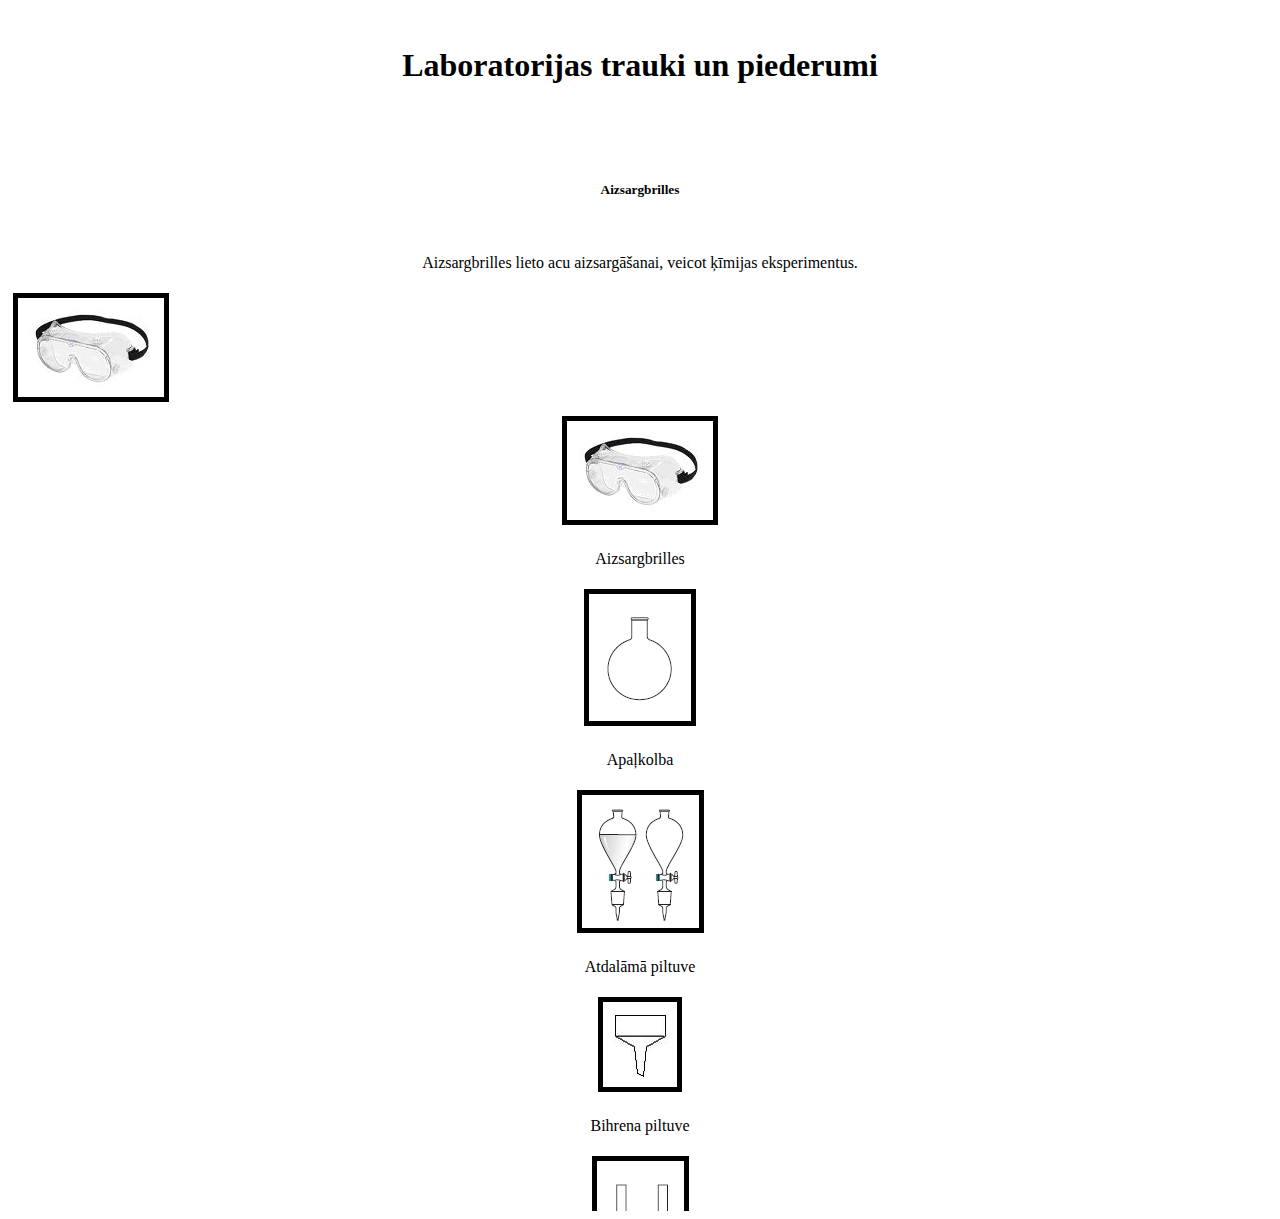
==== commit f65715f9: "scrolling" ====
--- a/index.html
+++ b/index.html
@@ -19,422 +19,13 @@
             const names = ["Aizsargbrilles", "Apaļkolba", "Atdalāmā piltuve", "Bihrena piltuve", "Birete", "Bunzena kolba", "Bunzena statīvs", "Destilācijas iekārta", "Eksikators", "Elektriskā plītiņa", "Elektrolīzes iekārta", "Erlenmeijera (koniskā) kolba", "Filtrēšanas iekārta", "Gazometrs", "Gāzu iegūšanasiekārta I", "Gāzu iegūšanas iekārta II", "Gāzu iegūšanas iekārta III", "Gāzu iegūšanas iekārta IV", "Gumijas uzgalis pipetes uzpildīšanai", "Hofmaņa aparāts", "Karotīte", "Kipa aparāts", "Kristalizators", "Lībiha dzesinātājs", "Mēģene", "Mēģeņu statīvs", "Mēģeņu turētājs", "Menzūra", "Mērcilindrs", "Mērkolba", "Mērpipete", "Mora pipete", "Piesta","Pilināmā piltuve", "Pilienu plate", "Piltuve", "Pincete", "pH-metrs", "Porcelāna bļodiņa", "Spektrofotometrs", "Stāvkolba", "Strūklene","Sverglāzīte", "Spirta lampiņa","Termostats","Titrēšanas iekārta", "Tīģelis","Tīģeļknaibles","U veida caurule","Vārglāze","Virca kolba"]
         </script>
     </head>
+    <!-- https://alvarotrigo.com/blog/prevent-scroll-on-scrollable-element-js/ -->
     <body>
         <div class="container" style="text-align: center;">
             <br>
             <h1> Laboratorijas trauki un piederumi </h1> <br><br><br>
             <div class="row">
-                <div class="col-lg-2">
-                        <div class="row">
-                            <div class="col-12">
-                                <img src="pictures/pic0.jpg" onclick="showPage(0)">
-                            </div>
-                            <div class="col-12">
-                                <p>Aizsargbrilles</p>
-                            </div>
-                        </div>
-                        <div class="row">
-                            <div class="col-12">
-                                <img src="pictures/pic1.jpg" onclick="showPage(1)">
-                            </div>
-                            <div class="col-12">
-                                <p>Apaļkolba</p>
-                            </div>
-                        </div>
-                        <div class="row">
-                            <div class="col-12">
-                                <img src="pictures/pic2.jpg" onclick="showPage(2)">
-                            </div>
-                            <div class="col-12">
-                                <p>Atdalāmā piltuve</p>
-                            </div>
-                        </div>
-                        <div class="row">
-                            <div class="col-12">
-                                <img src="pictures/pic3.jpg" onclick="showPage(3)">
-                            </div>
-                            <div class="col-12">
-                                <p>Bihrena piltuve</p>
-                            </div>
-                        </div>
-                        <div class="row">
-                            <div class="col-12">
-                                <img src="pictures/pic4.jpg" onclick="showPage(4)"> 
-                            </div>
-                            <div class="col-12">
-                                <p>Birete</p>
-                            </div>
-                        </div>
-                        <div class="row">
-                            <div class="col-12">
-                                <img src="pictures/pic5.jpg" onclick="showPage(5)"> 
-                            </div>
-                            <div class="col-12">
-                                <p>Bunzena kolba</p>
-                            </div>
-                        </div>
-                        <div class="row">
-                            <div class="col-12">
-                                <img src="pictures/pic6.jpg" onclick="showPage(6)"> 
-                            </div>
-                            <div class="col-12">
-                                <p>Bunzena statīvs</p>
-                            </div>
-                        </div>
-                        <div class="row">
-                            <div class="col-12">
-                                <img src="pictures/pic7.jpg" onclick="showPage(7)"> 
-                            </div>
-                            <div class="col-12">
-                                <p>Destilācijas iekārta</p>
-                            </div>
-                        </div>
-                        <div class="row">
-                            <div class="col-12">
-                                <img src="pictures/pic8.jpg" onclick="showPage(8)"> 
-                            </div>
-                            <div class="col-12">
-                                <p>Eksikators</p>
-                            </div>
-                        </div>
-                        <div class="row">
-                            <div class="col-12">
-                                <img src="pictures/pic9.jpg" onclick="showPage(9)"> 
-                            </div>
-                            <div class="col-12">
-                                <p>Elektriskā plītiņa</p>
-                            </div>
-                        </div>
-                        <div class="row">
-                            <div class="col-12">
-                                <img src="pictures/pic10.jpg" onclick="showPage(10)"> 
-                            </div>
-                            <div class="col-12">
-                                <p>Elektrolīzes iekārta</p>                        
-                            </div>
-                        </div>
-                        <div class="row">
-                            <div class="col-12">
-                                <img src="pictures/pic11.jpg" onclick="showPage(11)"> 
-                            </div>
-                            <div class="col-12">
-                                <p>Erlenmeijera (koniskā) kolba</p>                        
-                            </div>
-                        </div>
-                        <div class="row">
-                            <div class="col-12">
-                                <img src="pictures/pic12.jpg" onclick="showPage(12)"> 
-                            </div>
-                            <div class="col-12">
-                                <p>Filtrēšanas iekārta</p>
-                            </div>
-                        </div>
-                        <div class="row">
-                            <div class="col-12">
-                                <img src="pictures/pic13.jpg" onclick="showPage(13)"> 
-                            </div>
-                            <div class="col-12">
-                                <p>Gazometrs</p>
-                            </div>
-                        </div>
-                        <div class="row">
-                            <div class="col-12">
-                                <img src="pictures/pic14.jpg" onclick="showPage(14)"> 
-                            </div>
-                            <div class="col-12">
-                                <p>Gāzu iegūšanas iekārta I</p>
-                            </div>
-                        </div>
-                        <div class="row">
-                            <div class="col-12">
-                                <img src="pictures/pic15.jpg" onclick="showPage(15)"> 
-                            </div>
-                            <div class="col-12">
-                                <p>Gāzu iegūšanas iekārta II</p>
-                            </div>
-                        </div>
-                        <div class="row">
-                            <div class="col-12">
-                                <img src="pictures/pic16.jpg" onclick="showPage(16)"> 
-                            </div>
-                            <div class="col-12">
-                                <p>Gāzu iegūšanas iekārta III</p>
-                            </div>
-                        </div>
-                        <div class="row">
-                            <div class="col-12">
-                                <img src="pictures/pic17.jpg" onclick="showPage(17)"> 
-                            </div>
-                            <div class="col-12">
-                                <p>Gāzu iegūšanas iekārta IV</p>
-                            </div>
-                        </div>
-                        <div class="row">
-                            <div class="col-12">
-                                <img src="pictures/pic18.jpg" onclick="showPage(18)"> 
-                            </div>
-                            <div class="col-12">
-                                <p>Gumijas uzgalis pipetes uzpildīšanai</p>
-                            </div>
-                        </div>
-                        <div class="row">
-                            <div class="col-12">
-                                <img src="pictures/pic19.jpg" onclick="showPage(19)"> 
-                            </div>
-                            <div class="col-12">
-                                <p>Hofmaņa aparāts</p>
-                            </div>
-                        </div>
-                        <div class="row">
-                            <div class="col-12">
-                                <img src="pictures/pic20.jpg" onclick="showPage(20)"> 
-                            </div>
-                            <div class="col-12">
-                                <p>Karotīte</p>
-                            </div>
-                        </div>
-                        <div class="row">
-                            <div class="col-12">
-                                <img src="pictures/pic21.jpg" onclick="showPage(21)"> 
-                            </div>
-                            <div class="col-12">
-                                <p>Kipa aparāts</p>
-                            </div>
-                        </div>
-                        <div class="row">
-                            <div class="col-12">
-                                <img src="pictures/pic22.jpg" onclick="showPage(22)"> 
-                            </div>
-                            <div class="col-12">
-                                <p>Kristalizators</p>
-                            </div>
-                        </div>
-                        <div class="row">
-                            <div class="col-12">
-                                <img src="pictures/pic23.jpg" onclick="showPage(23)"> 
-                            </div>
-                            <div class="col-12">
-                                <p>Lībiha dzesinātājs</p>
-                            </div>
-                        </div>
-                        <div class="row">
-                            <div class="col-12">
-                                <img src="pictures/pic24.jpg" onclick="showPage(24)"> 
-                            </div>
-                            <div class="col-12">
-                                <p>Mēģene</p>
-                            </div>
-                        </div>
-                        <div class="row">
-                            <div class="col-12">
-                                <img src="pictures/pic25.jpg" onclick="showPage(25)"> 
-                            </div>
-                            <div class="col-12">
-                                <p>Mēģeņu statīvs</p>
-                            </div>
-                        </div>
-                        <div class="row">
-                            <div class="col-12">
-                                <img src="pictures/pic26.jpg" onclick="showPage(26)"> 
-                            </div>
-                            <div class="col-12">
-                                <p>Mēģeņu turētājs</p>
-                            </div>
-                        </div>
-                        <div class="row">
-                            <div class="col-12">
-                                <img src="pictures/pic27.jpg" onclick="showPage(27)"> 
-                            </div>
-                            <div class="col-12">
-                                <p>Menzūra</p>
-                            </div>
-                        </div>
-                        <div class="row">
-                            <div class="col-12">
-                                <img src="pictures/pic28.jpg" onclick="showPage(28)"> 
-                            </div>
-                            <div class="col-12">
-                                <p>Mērcilindrs</p>
-                            </div>
-                        </div>
-                        <div class="row">
-                            <div class="col-12">
-                                <img src="pictures/pic29.jpg" onclick="showPage(29)"> 
-                            </div>
-                            <div class="col-12">
-                                <p>Mērkolba</p>
-                            </div>
-                        </div>
-                        <div class="row">
-                            <div class="col-12">
-                                <img src="pictures/pic30.jpg" onclick="showPage(30)"> 
-                            </div>
-                            <div class="col-12">
-                                <p>Mērpipete</p>
-                            </div>
-                        </div>
-                        <div class="row">
-                            <div class="col-12">
-                                <img src="pictures/pic31.jpg" onclick="showPage(31)"> 
-                            </div>
-                            <div class="col-12">
-                                <p>Mora pipete</p>
-                            </div>
-                        </div>
-                        <div class="row">
-                            <div class="col-12">
-                                <img src="pictures/pic32.jpg" onclick="showPage(32)"> 
-                            </div>
-                            <div class="col-12">
-                                <p>Piesta</p>
-                            </div>
-                        </div>
-                        <div class="row">
-                            <div class="col-12">
-                                <img src="pictures/pic33.jpg" onclick="showPage(33)"> 
-                            </div>
-                            <div class="col-12">
-                                <p>Pilināmā piltuve</p>
-                            </div>
-                        </div>
-                        <div class="row">
-                            <div class="col-12">
-                                <img src="pictures/pic34.jpg" onclick="showPage(34)"> 
-                            </div>
-                            <div class="col-12">
-                                <p>Pilienu plate</p>
-                            </div>
-                        </div>
-                        <div class="row">
-                            <div class="col-12">
-                                <img src="pictures/pic35.jpg" onclick="showPage(35)"> 
-                            </div>
-                            <div class="col-12">
-                                <p>Piltuve</p>
-                            </div>
-                        </div>
-                        <div class="row">
-                            <div class="col-12">
-                                <img src="pictures/pic36.jpg" onclick="showPage(36)"> 
-                            </div>
-                            <div class="col-12">
-                                <p>Pincete</p>
-                            </div>
-                        </div>
-                        <div class="row">
-                            <div class="col-12">
-                                <img src="pictures/pic37.jpg" onclick="showPage(37)"> 
-                            </div>
-                            <div class="col-12">
-                                <p>pH-metrs</p>
-                            </div>
-                        </div>
-                        <div class="row">
-                            <div class="col-12">
-                                <img src="pictures/pic38.jpg" onclick="showPage(38)"> 
-                            </div>
-                            <div class="col-12">
-                                <p>Porcelāna bļodiņa</p>
-                            </div>
-                        </div>
-                        <div class="row">
-                            <div class="col-12">
-                                <img src="pictures/pic39.jpg" onclick="showPage(39)"> 
-                            </div>
-                            <div class="col-12">
-                                <p>Spektrofotometrs</p>
-                            </div>
-                        </div>
-                        <div class="row">
-                            <div class="col-12">
-                                <img src="pictures/pic40.jpg" onclick="showPage(40)"> 
-                            </div>
-                            <div class="col-12">
-                                <p>Stāvkolba</p>
-                            </div>
-                        </div>
-                        <div class="row">
-                            <div class="col-12">
-                                <img src="pictures/pic41.jpg" onclick="showPage(41)"> 
-                            </div>
-                            <div class="col-12">
-                                <p>Strūklene</p>
-                            </div>
-                        </div>
-                        <div class="row">
-                            <div class="col-12">
-                                <img src="pictures/pic42.jpg" onclick="showPage(42)"> 
-                            </div>
-                            <div class="col-12">
-                                <p>Sverglāzīte</p>
-                            </div>
-                        </div>
-                        <div class="row">
-                            <div class="col-12">
-                                <img src="pictures/pic43.jpg" onclick="showPage(43)"> 
-                            </div>
-                            <div class="col-12">
-                                <p>Spirta lampiņa</p>
-                            </div>
-                        </div>
-                        <div class="row">
-                            <div class="col-12">
-                                <img src="pictures/pic44.jpg" onclick="showPage(44)"> 
-                            </div>
-                            <div class="col-12">
-                                <p>Termostats</p>
-                            </div>
-                        </div>
-                        <div class="row">
-                            <div class="col-12">
-                                <img src="pictures/pic45.jpg" onclick="showPage(45)"> 
-                            </div>
-                            <div class="col-12">
-                                <p>Titrēšanas iekārta</p>
-                            </div>
-                        </div>
-                        <div class="row">
-                            <div class="col-12">
-                                <img src="pictures/pic46.jpg" onclick="showPage(46)"> 
-                            </div>
-                            <div class="col-12">
-                                <p>Tīģelis</p>
-                            </div>
-                        </div>
-                        <div class="row">
-                            <div class="col-12">
-                                <img src="pictures/pic47.jpg" onclick="showPage(47)"> 
-                            </div>
-                            <div class="col-12">
-                                <p>Tīģeļknaibles</p>
-                            </div>
-                        </div>
-                        <div class="row">
-                            <div class="col-12">
-                                <img src="pictures/pic48.jpg" onclick="showPage(48)"> 
-                            </div>
-                            <div class="col-12">
-                                <p>U veida caurule</p>
-                            </div>
-                        </div>
-                        <div class="row">
-                            <div class="col-12">
-                                <img src="pictures/pic49.jpg" onclick="showPage(49)"> 
-                            </div>
-                            <div class="col-12">
-                                <p>Vārglāze</p>
-                            </div>
-                        </div>
-                        <div class="row">
-                            <div class="col-12">
-                                <img src="pictures/pic50.jpg" onclick="showPage(50)"> 
-                            </div>
-                            <div class="col-12">
-                                <p>Virca kolba</p>
-                            </div>
-                        </div>
-                </div>
-                <div class="col-lg-10">
+                <div class="col-lg-8">
                     <div class="row">
                         <div class="col-md-9">
                             <h5 id = "teksts">Aizsargbrilles</h5> <br>
@@ -442,6 +33,418 @@
                         </div>
                         <div class="col-md-3" style="text-align:start">
                             <img src="pictures/pic0.jpg" id = "bilde">
+                        </div>
+                    </div>
+                </div>
+                <div class="col-lg-4">
+                    <div class="scrollable">
+                        <div class="row">
+                            <div class="col-12">
+                                <img src="pictures/pic0.jpg" onclick="showPage(0)">
+                            </div>
+                            <div class="col-12">
+                                <p>Aizsargbrilles</p>
+                            </div>
+                        </div>
+                        <div class="row">
+                            <div class="col-12">
+                                <img src="pictures/pic1.jpg" onclick="showPage(1)">
+                            </div>
+                            <div class="col-12">
+                                <p>Apaļkolba</p>
+                            </div>
+                        </div>
+                        <div class="row">
+                            <div class="col-12">
+                                <img src="pictures/pic2.jpg" onclick="showPage(2)">
+                            </div>
+                            <div class="col-12">
+                                <p>Atdalāmā piltuve</p>
+                            </div>
+                        </div>
+                        <div class="row">
+                            <div class="col-12">
+                                <img src="pictures/pic3.jpg" onclick="showPage(3)">
+                            </div>
+                            <div class="col-12">
+                                <p>Bihrena piltuve</p>
+                            </div>
+                        </div>
+                        <div class="row">
+                            <div class="col-12">
+                                <img src="pictures/pic4.jpg" onclick="showPage(4)"> 
+                            </div>
+                            <div class="col-12">
+                                <p>Birete</p>
+                            </div>
+                        </div>
+                        <div class="row">
+                            <div class="col-12">
+                                <img src="pictures/pic5.jpg" onclick="showPage(5)"> 
+                            </div>
+                            <div class="col-12">
+                                <p>Bunzena kolba</p>
+                            </div>
+                        </div>
+                        <div class="row">
+                            <div class="col-12">
+                                <img src="pictures/pic6.jpg" onclick="showPage(6)"> 
+                            </div>
+                            <div class="col-12">
+                                <p>Bunzena statīvs</p>
+                            </div>
+                        </div>
+                        <div class="row">
+                            <div class="col-12">
+                                <img src="pictures/pic7.jpg" onclick="showPage(7)"> 
+                            </div>
+                            <div class="col-12">
+                                <p>Destilācijas iekārta</p>
+                            </div>
+                        </div>
+                        <div class="row">
+                            <div class="col-12">
+                                <img src="pictures/pic8.jpg" onclick="showPage(8)"> 
+                            </div>
+                            <div class="col-12">
+                                <p>Eksikators</p>
+                            </div>
+                        </div>
+                        <div class="row">
+                            <div class="col-12">
+                                <img src="pictures/pic9.jpg" onclick="showPage(9)"> 
+                            </div>
+                            <div class="col-12">
+                                <p>Elektriskā plītiņa</p>
+                            </div>
+                        </div>
+                        <div class="row">
+                            <div class="col-12">
+                                <img src="pictures/pic10.jpg" onclick="showPage(10)"> 
+                            </div>
+                            <div class="col-12">
+                                <p>Elektrolīzes iekārta</p>                        
+                            </div>
+                        </div>
+                        <div class="row">
+                            <div class="col-12">
+                                <img src="pictures/pic11.jpg" onclick="showPage(11)"> 
+                            </div>
+                            <div class="col-12">
+                                <p>Erlenmeijera (koniskā) kolba</p>                        
+                            </div>
+                        </div>
+                        <div class="row">
+                            <div class="col-12">
+                                <img src="pictures/pic12.jpg" onclick="showPage(12)"> 
+                            </div>
+                            <div class="col-12">
+                                <p>Filtrēšanas iekārta</p>
+                            </div>
+                        </div>
+                        <div class="row">
+                            <div class="col-12">
+                                <img src="pictures/pic13.jpg" onclick="showPage(13)"> 
+                            </div>
+                            <div class="col-12">
+                                <p>Gazometrs</p>
+                            </div>
+                        </div>
+                        <div class="row">
+                            <div class="col-12">
+                                <img src="pictures/pic14.jpg" onclick="showPage(14)"> 
+                            </div>
+                            <div class="col-12">
+                                <p>Gāzu iegūšanas iekārta I</p>
+                            </div>
+                        </div>
+                        <div class="row">
+                            <div class="col-12">
+                                <img src="pictures/pic15.jpg" onclick="showPage(15)"> 
+                            </div>
+                            <div class="col-12">
+                                <p>Gāzu iegūšanas iekārta II</p>
+                            </div>
+                        </div>
+                        <div class="row">
+                            <div class="col-12">
+                                <img src="pictures/pic16.jpg" onclick="showPage(16)"> 
+                            </div>
+                            <div class="col-12">
+                                <p>Gāzu iegūšanas iekārta III</p>
+                            </div>
+                        </div>
+                        <div class="row">
+                            <div class="col-12">
+                                <img src="pictures/pic17.jpg" onclick="showPage(17)"> 
+                            </div>
+                            <div class="col-12">
+                                <p>Gāzu iegūšanas iekārta IV</p>
+                            </div>
+                        </div>
+                        <div class="row">
+                            <div class="col-12">
+                                <img src="pictures/pic18.jpg" onclick="showPage(18)"> 
+                            </div>
+                            <div class="col-12">
+                                <p>Gumijas uzgalis pipetes uzpildīšanai</p>
+                            </div>
+                        </div>
+                        <div class="row">
+                            <div class="col-12">
+                                <img src="pictures/pic19.jpg" onclick="showPage(19)"> 
+                            </div>
+                            <div class="col-12">
+                                <p>Hofmaņa aparāts</p>
+                            </div>
+                        </div>
+                        <div class="row">
+                            <div class="col-12">
+                                <img src="pictures/pic20.jpg" onclick="showPage(20)"> 
+                            </div>
+                            <div class="col-12">
+                                <p>Karotīte</p>
+                            </div>
+                        </div>
+                        <div class="row">
+                            <div class="col-12">
+                                <img src="pictures/pic21.jpg" onclick="showPage(21)"> 
+                            </div>
+                            <div class="col-12">
+                                <p>Kipa aparāts</p>
+                            </div>
+                        </div>
+                        <div class="row">
+                            <div class="col-12">
+                                <img src="pictures/pic22.jpg" onclick="showPage(22)"> 
+                            </div>
+                            <div class="col-12">
+                                <p>Kristalizators</p>
+                            </div>
+                        </div>
+                        <div class="row">
+                            <div class="col-12">
+                                <img src="pictures/pic23.jpg" onclick="showPage(23)"> 
+                            </div>
+                            <div class="col-12">
+                                <p>Lībiha dzesinātājs</p>
+                            </div>
+                        </div>
+                        <div class="row">
+                            <div class="col-12">
+                                <img src="pictures/pic24.jpg" onclick="showPage(24)"> 
+                            </div>
+                            <div class="col-12">
+                                <p>Mēģene</p>
+                            </div>
+                        </div>
+                        <div class="row">
+                            <div class="col-12">
+                                <img src="pictures/pic25.jpg" onclick="showPage(25)"> 
+                            </div>
+                            <div class="col-12">
+                                <p>Mēģeņu statīvs</p>
+                            </div>
+                        </div>
+                        <div class="row">
+                            <div class="col-12">
+                                <img src="pictures/pic26.jpg" onclick="showPage(26)"> 
+                            </div>
+                            <div class="col-12">
+                                <p>Mēģeņu turētājs</p>
+                            </div>
+                        </div>
+                        <div class="row">
+                            <div class="col-12">
+                                <img src="pictures/pic27.jpg" onclick="showPage(27)"> 
+                            </div>
+                            <div class="col-12">
+                                <p>Menzūra</p>
+                            </div>
+                        </div>
+                        <div class="row">
+                            <div class="col-12">
+                                <img src="pictures/pic28.jpg" onclick="showPage(28)"> 
+                            </div>
+                            <div class="col-12">
+                                <p>Mērcilindrs</p>
+                            </div>
+                        </div>
+                        <div class="row">
+                            <div class="col-12">
+                                <img src="pictures/pic29.jpg" onclick="showPage(29)"> 
+                            </div>
+                            <div class="col-12">
+                                <p>Mērkolba</p>
+                            </div>
+                        </div>
+                        <div class="row">
+                            <div class="col-12">
+                                <img src="pictures/pic30.jpg" onclick="showPage(30)"> 
+                            </div>
+                            <div class="col-12">
+                                <p>Mērpipete</p>
+                            </div>
+                        </div>
+                        <div class="row">
+                            <div class="col-12">
+                                <img src="pictures/pic31.jpg" onclick="showPage(31)"> 
+                            </div>
+                            <div class="col-12">
+                                <p>Mora pipete</p>
+                            </div>
+                        </div>
+                        <div class="row">
+                            <div class="col-12">
+                                <img src="pictures/pic32.jpg" onclick="showPage(32)"> 
+                            </div>
+                            <div class="col-12">
+                                <p>Piesta</p>
+                            </div>
+                        </div>
+                        <div class="row">
+                            <div class="col-12">
+                                <img src="pictures/pic33.jpg" onclick="showPage(33)"> 
+                            </div>
+                            <div class="col-12">
+                                <p>Pilināmā piltuve</p>
+                            </div>
+                        </div>
+                        <div class="row">
+                            <div class="col-12">
+                                <img src="pictures/pic34.jpg" onclick="showPage(34)"> 
+                            </div>
+                            <div class="col-12">
+                                <p>Pilienu plate</p>
+                            </div>
+                        </div>
+                        <div class="row">
+                            <div class="col-12">
+                                <img src="pictures/pic35.jpg" onclick="showPage(35)"> 
+                            </div>
+                            <div class="col-12">
+                                <p>Piltuve</p>
+                            </div>
+                        </div>
+                        <div class="row">
+                            <div class="col-12">
+                                <img src="pictures/pic36.jpg" onclick="showPage(36)"> 
+                            </div>
+                            <div class="col-12">
+                                <p>Pincete</p>
+                            </div>
+                        </div>
+                        <div class="row">
+                            <div class="col-12">
+                                <img src="pictures/pic37.jpg" onclick="showPage(37)"> 
+                            </div>
+                            <div class="col-12">
+                                <p>pH-metrs</p>
+                            </div>
+                        </div>
+                        <div class="row">
+                            <div class="col-12">
+                                <img src="pictures/pic38.jpg" onclick="showPage(38)"> 
+                            </div>
+                            <div class="col-12">
+                                <p>Porcelāna bļodiņa</p>
+                            </div>
+                        </div>
+                        <div class="row">
+                            <div class="col-12">
+                                <img src="pictures/pic39.jpg" onclick="showPage(39)"> 
+                            </div>
+                            <div class="col-12">
+                                <p>Spektrofotometrs</p>
+                            </div>
+                        </div>
+                        <div class="row">
+                            <div class="col-12">
+                                <img src="pictures/pic40.jpg" onclick="showPage(40)"> 
+                            </div>
+                            <div class="col-12">
+                                <p>Stāvkolba</p>
+                            </div>
+                        </div>
+                        <div class="row">
+                            <div class="col-12">
+                                <img src="pictures/pic41.jpg" onclick="showPage(41)"> 
+                            </div>
+                            <div class="col-12">
+                                <p>Strūklene</p>
+                            </div>
+                        </div>
+                        <div class="row">
+                            <div class="col-12">
+                                <img src="pictures/pic42.jpg" onclick="showPage(42)"> 
+                            </div>
+                            <div class="col-12">
+                                <p>Sverglāzīte</p>
+                            </div>
+                        </div>
+                        <div class="row">
+                            <div class="col-12">
+                                <img src="pictures/pic43.jpg" onclick="showPage(43)"> 
+                            </div>
+                            <div class="col-12">
+                                <p>Spirta lampiņa</p>
+                            </div>
+                        </div>
+                        <div class="row">
+                            <div class="col-12">
+                                <img src="pictures/pic44.jpg" onclick="showPage(44)"> 
+                            </div>
+                            <div class="col-12">
+                                <p>Termostats</p>
+                            </div>
+                        </div>
+                        <div class="row">
+                            <div class="col-12">
+                                <img src="pictures/pic45.jpg" onclick="showPage(45)"> 
+                            </div>
+                            <div class="col-12">
+                                <p>Titrēšanas iekārta</p>
+                            </div>
+                        </div>
+                        <div class="row">
+                            <div class="col-12">
+                                <img src="pictures/pic46.jpg" onclick="showPage(46)"> 
+                            </div>
+                            <div class="col-12">
+                                <p>Tīģelis</p>
+                            </div>
+                        </div>
+                        <div class="row">
+                            <div class="col-12">
+                                <img src="pictures/pic47.jpg" onclick="showPage(47)"> 
+                            </div>
+                            <div class="col-12">
+                                <p>Tīģeļknaibles</p>
+                            </div>
+                        </div>
+                        <div class="row">
+                            <div class="col-12">
+                                <img src="pictures/pic48.jpg" onclick="showPage(48)"> 
+                            </div>
+                            <div class="col-12">
+                                <p>U veida caurule</p>
+                            </div>
+                        </div>
+                        <div class="row">
+                            <div class="col-12">
+                                <img src="pictures/pic49.jpg" onclick="showPage(49)"> 
+                            </div>
+                            <div class="col-12">
+                                <p>Vārglāze</p>
+                            </div>
+                        </div>
+                        <div class="row">
+                            <div class="col-12">
+                                <img src="pictures/pic50.jpg" onclick="showPage(50)"> 
+                            </div>
+                            <div class="col-12">
+                                <p>Virca kolba</p>
+                            </div>
                         </div>
                     </div>
                 </div>
--- a/style.css
+++ b/style.css
@@ -4,3 +4,8 @@
     margin:5px;
 }
 
+.scrollable{
+    overflow-y: scroll;
+    overflow-x: hidden;
+    height: 800px;
+  }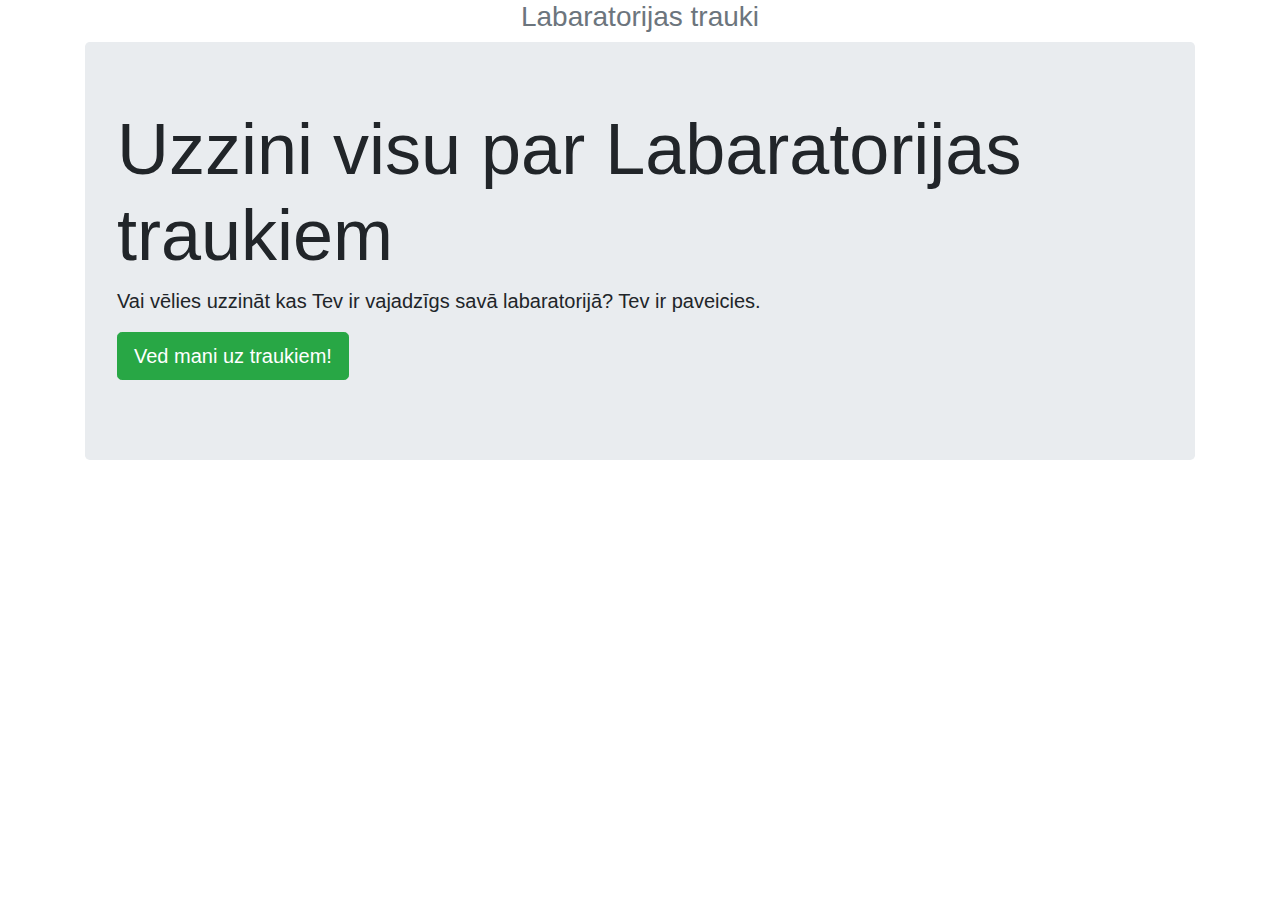
==== commit 75ca214a: "renamed" ====
--- a/index.html
+++ b/index.html
@@ -1,454 +1,19 @@
 <!DOCTYPE html>
-<META http-equiv=Content-Type content="text/html; charset=utf-8">
-    
-<html>
-    <head>
-        <title>Chemistry Project</title>
-        <link href="https://cdn.jsdelivr.net/npm/bootstrap@5.2.1/dist/css/bootstrap.min.css" rel="stylesheet" integrity="sha384-iYQeCzEYFbKjA/T2uDLTpkwGzCiq6soy8tYaI1GyVh/UjpbCx/TYkiZhlZB6+fzT" crossorigin="anonymous"> 
-        <link rel="stylesheet" href="style.css">
-        <base target="_blank">
-        <script type="text/javascript">
-            function showPage(numurs) {
-                document.getElementById("teksts").innerHTML = names[numurs];
-                document.getElementById("description").innerHTML = saturs[numurs];
-                var c = "pictures/pic"+numurs+".jpg";
-                document.getElementById("bilde").src = c;
-                document.getElementById("teksts").scrollIntoView();
-            }
-            const saturs = ["Aizsargbrilles lieto acu aizsargāšanai, veicot ķīmijas eksperimentus.", " Izmanto šķidrumu un vārīšanai un karsēšanai, organisko un neorganisko sintēžu veikšanai, destilēšanai.", "Izmanto tādu šķidrumu atdalīšanai, kuri savstarpēji nesajaucas (piemēram, eļļa un ūdens).","Izmanto kopā ar Bunzena kolbu (vakuumkolbu) vielu ātrai filtrēšanai.","Tā ir graduēta stikla caurule ar krānu, kas paredzēta tilpumanalīzei un precīzai šķīduma tilpuma mērīšanai.","Izmanto kopā ar Bihnera piltuvi vielu filtrēšanai. Tā ir biezsienu stikla kolba, kuras novaduli ar gumijas vakuumcauruli pievieno vakuumsūknim. Šī ierīce nav paredzēta karsēšanai uz sildierīces.","Lieto dažāda veida ierīču un iekārtu iestiprināšanai.","Izmanto viendabīgu maisījumu sadalīšanai, vielu attīrīšanai.","Tas ir biezsienu stikla trauks, kas noslēdzams ar labi pieguļošu vāku. Eksikatoru izmanto vielu lēnai žāvēšanai vai higroskopisku vielu uzglabāšanai. Mitruma uzsūkšanai izmanto CaCl2, H2SO4, MgSO4, P2O5.","Izmanto karsēšanai.","Izmanto sāļu ūdensšķīdumu elektrolīzei.","Izmanto šķīdumu pagatavošanai, vārīšanai, šķīdumu un vielu uzglabāšanai, ķīmisko iekārtu sastādīšanai.","Izmanto neviendabīgu maisījumu sadalīšanai.","Izmanto gāzu (skābekļa, slāpekļa, u.c.) uzkrāšanai. Nedrīkst uzkrāt ūdeņradi un citas gāzes, kas ar gaisu veido eksplozīvu maisījumu!","Iekārta amonjaka iegūšanai un uzkrāšanai.","Iekārta etēna vai skābekļa iegūšanai un uzkrāšanai.","Iekārta hlora vai oglekļa iegūšanai un uzkrāšanai.","Iekārta HCl vai hlora ūdensšķīduma iegūšanai.","Izmanto šķīdumu iesūkšanai pipetē.","Izmanto ūdens sadalīšanai ar līdzstrāvu.","Izmanto ķīmisko vielu pārbēršanai.","Lieto gāzu iegūšanai (H2, CO2, H2S, u.c.)","Kristalizators ir stikla bļoda ar biezām sienām. To izmanto vielu pārkristalizēšanai vai arī kā pneimatiskās vannas. Tas nav paredzēts karsēšanai.","Izmanto destilācijas iekārtā, lai kondensētu atdestilētās vielas tvaikus.","Mēģene ir vienkāršākais laboratorijas stikla trauks, ko izmanto eksperimentos ar nelieliem vielu daudzumiem. Mēģenes lieto ķīmijā, bioloģijā un medicīnā. Speciālām vajadzībām izmanto graduētas mēģenes ar noteiktu tilpumu.","Izmanto mēģeņu ievietošanai eksperimenta laikā.","Izmanto karsējot mēģenes.","Izmanto šķīdumu (šķidrumu) tilpuma mērīšanai.","Izmanto šķīdumu (šķidrumu) tilpuma mērīšanai.","Lieto precīzas koncentrācijas (molāras koncentrācijas) šķīdumu pagatavošanai. Lieto precīzai šķīdumu (šķidrumu) tilpuma mērīšanai.","Mērpipete ir graduēta pipete, kuru izmanto precīzu šķīduma tilpumu mērīšanai.","Lieto precīzu šķīdumu tilpumu nomērīšanai.","Lieto vielu sasmalcināšanai. Laboratorijā sastopamas porcelāna, tērauda, ahāta vai arī misiņa piestas.","Paredzētas šķidrumu (šķīdumu) ievadīšanai reakcijas vidē. Ar krānu var regulēt ievadāmās vielas pieplūdi.","Izmanto reakciju veikšanai ar nelieliem reaģējošo vielu daudzumiem.","Izmanto šķīdumu (šķidrumu) pārliešanai, vielu pārbēršanai un filtrēšanai.","Lieto nelielu priekšmetu paņemšanai.","Izmanto šķīduma vides mērīšanai.","Izmanto vielu iztvaicēšanai (ietvaicēšanai), vielu sildīšanai, vārīšanai.","Izmanto kvantitatīvajā analīzē dažādu jonu koncentrācijas noteikšanai.","Izmanto šķīdumu pagatavošanai, vārīšanai, šķīdumu un vielu uzglabāšanai, ķīmisko iekārtu sastādīšanai.","Lieto nogulšņu mazgāšanai ar destilēto ūdeni vai kādu citu šķīdumu, nogulšņu noskalošanai no filtriem un trauku sienām. Tajās uzglabā arī nelielus destilēta ūdens daudzumus.","Sverglāzīte. Izmanto sausu higroskopisku vielu svēršanai.","Spirta lampiņa.","Izmanto trauku un vielu žāvēšanai.","Izmanto tilpumanalizei vielas koncentrācijas noteikšanai šķīdumā.","Lieto vielu karsēšanai. Laboratorijā sastopami porcelāna, dzelzs un korunda tīģeļi.","Izmanto karstu tīģeļu, sverglāzīšu pārnešanai.","Izmanto vielu uzkrāšanai (piemēram, sausā destilācija), gāzu atdzesēšanai. U veida caurules ar sānu novaduli vai novadulēm izmanto elektrolīzes iekārtu sastādīšanai.","Lieto šķīdumu pagatavošanai, šķīdumu sildīšanai, ķīmisko norišu pētīšanai.","Izmanto destilācijas procesa realizēšanai (kopā ar Lībiha dzesinātāju), gāzu iegūšanai un savākšanai."];
-            const names = ["Aizsargbrilles", "Apaļkolba", "Atdalāmā piltuve", "Bihrena piltuve", "Birete", "Bunzena kolba", "Bunzena statīvs", "Destilācijas iekārta", "Eksikators", "Elektriskā plītiņa", "Elektrolīzes iekārta", "Erlenmeijera (koniskā) kolba", "Filtrēšanas iekārta", "Gazometrs", "Gāzu iegūšanasiekārta I", "Gāzu iegūšanas iekārta II", "Gāzu iegūšanas iekārta III", "Gāzu iegūšanas iekārta IV", "Gumijas uzgalis pipetes uzpildīšanai", "Hofmaņa aparāts", "Karotīte", "Kipa aparāts", "Kristalizators", "Lībiha dzesinātājs", "Mēģene", "Mēģeņu statīvs", "Mēģeņu turētājs", "Menzūra", "Mērcilindrs", "Mērkolba", "Mērpipete", "Mora pipete", "Piesta","Pilināmā piltuve", "Pilienu plate", "Piltuve", "Pincete", "pH-metrs", "Porcelāna bļodiņa", "Spektrofotometrs", "Stāvkolba", "Strūklene","Sverglāzīte", "Spirta lampiņa","Termostats","Titrēšanas iekārta", "Tīģelis","Tīģeļknaibles","U veida caurule","Vārglāze","Virca kolba"]
-        </script>
-    </head>
-    <!-- https://alvarotrigo.com/blog/prevent-scroll-on-scrollable-element-js/ -->
-    <body>
-        <div class="container" style="text-align: center;">
-            <br>
-            <h1> Laboratorijas trauki un piederumi </h1> <br><br><br>
-            <div class="row">
-                <div class="col-lg-8">
-                    <div class="row">
-                        <div class="col-md-9">
-                            <h5 id = "teksts">Aizsargbrilles</h5> <br>
-                            <p id = "description">Aizsargbrilles lieto acu aizsargāšanai, veicot ķīmijas eksperimentus.</p>
-                        </div>
-                        <div class="col-md-3" style="text-align:start">
-                            <img src="pictures/pic0.jpg" id = "bilde">
-                        </div>
-                    </div>
-                </div>
-                <div class="col-lg-4">
-                    <div class="scrollable">
-                        <div class="row">
-                            <div class="col-12">
-                                <img src="pictures/pic0.jpg" onclick="showPage(0)">
-                            </div>
-                            <div class="col-12">
-                                <p>Aizsargbrilles</p>
-                            </div>
-                        </div>
-                        <div class="row">
-                            <div class="col-12">
-                                <img src="pictures/pic1.jpg" onclick="showPage(1)">
-                            </div>
-                            <div class="col-12">
-                                <p>Apaļkolba</p>
-                            </div>
-                        </div>
-                        <div class="row">
-                            <div class="col-12">
-                                <img src="pictures/pic2.jpg" onclick="showPage(2)">
-                            </div>
-                            <div class="col-12">
-                                <p>Atdalāmā piltuve</p>
-                            </div>
-                        </div>
-                        <div class="row">
-                            <div class="col-12">
-                                <img src="pictures/pic3.jpg" onclick="showPage(3)">
-                            </div>
-                            <div class="col-12">
-                                <p>Bihrena piltuve</p>
-                            </div>
-                        </div>
-                        <div class="row">
-                            <div class="col-12">
-                                <img src="pictures/pic4.jpg" onclick="showPage(4)"> 
-                            </div>
-                            <div class="col-12">
-                                <p>Birete</p>
-                            </div>
-                        </div>
-                        <div class="row">
-                            <div class="col-12">
-                                <img src="pictures/pic5.jpg" onclick="showPage(5)"> 
-                            </div>
-                            <div class="col-12">
-                                <p>Bunzena kolba</p>
-                            </div>
-                        </div>
-                        <div class="row">
-                            <div class="col-12">
-                                <img src="pictures/pic6.jpg" onclick="showPage(6)"> 
-                            </div>
-                            <div class="col-12">
-                                <p>Bunzena statīvs</p>
-                            </div>
-                        </div>
-                        <div class="row">
-                            <div class="col-12">
-                                <img src="pictures/pic7.jpg" onclick="showPage(7)"> 
-                            </div>
-                            <div class="col-12">
-                                <p>Destilācijas iekārta</p>
-                            </div>
-                        </div>
-                        <div class="row">
-                            <div class="col-12">
-                                <img src="pictures/pic8.jpg" onclick="showPage(8)"> 
-                            </div>
-                            <div class="col-12">
-                                <p>Eksikators</p>
-                            </div>
-                        </div>
-                        <div class="row">
-                            <div class="col-12">
-                                <img src="pictures/pic9.jpg" onclick="showPage(9)"> 
-                            </div>
-                            <div class="col-12">
-                                <p>Elektriskā plītiņa</p>
-                            </div>
-                        </div>
-                        <div class="row">
-                            <div class="col-12">
-                                <img src="pictures/pic10.jpg" onclick="showPage(10)"> 
-                            </div>
-                            <div class="col-12">
-                                <p>Elektrolīzes iekārta</p>                        
-                            </div>
-                        </div>
-                        <div class="row">
-                            <div class="col-12">
-                                <img src="pictures/pic11.jpg" onclick="showPage(11)"> 
-                            </div>
-                            <div class="col-12">
-                                <p>Erlenmeijera (koniskā) kolba</p>                        
-                            </div>
-                        </div>
-                        <div class="row">
-                            <div class="col-12">
-                                <img src="pictures/pic12.jpg" onclick="showPage(12)"> 
-                            </div>
-                            <div class="col-12">
-                                <p>Filtrēšanas iekārta</p>
-                            </div>
-                        </div>
-                        <div class="row">
-                            <div class="col-12">
-                                <img src="pictures/pic13.jpg" onclick="showPage(13)"> 
-                            </div>
-                            <div class="col-12">
-                                <p>Gazometrs</p>
-                            </div>
-                        </div>
-                        <div class="row">
-                            <div class="col-12">
-                                <img src="pictures/pic14.jpg" onclick="showPage(14)"> 
-                            </div>
-                            <div class="col-12">
-                                <p>Gāzu iegūšanas iekārta I</p>
-                            </div>
-                        </div>
-                        <div class="row">
-                            <div class="col-12">
-                                <img src="pictures/pic15.jpg" onclick="showPage(15)"> 
-                            </div>
-                            <div class="col-12">
-                                <p>Gāzu iegūšanas iekārta II</p>
-                            </div>
-                        </div>
-                        <div class="row">
-                            <div class="col-12">
-                                <img src="pictures/pic16.jpg" onclick="showPage(16)"> 
-                            </div>
-                            <div class="col-12">
-                                <p>Gāzu iegūšanas iekārta III</p>
-                            </div>
-                        </div>
-                        <div class="row">
-                            <div class="col-12">
-                                <img src="pictures/pic17.jpg" onclick="showPage(17)"> 
-                            </div>
-                            <div class="col-12">
-                                <p>Gāzu iegūšanas iekārta IV</p>
-                            </div>
-                        </div>
-                        <div class="row">
-                            <div class="col-12">
-                                <img src="pictures/pic18.jpg" onclick="showPage(18)"> 
-                            </div>
-                            <div class="col-12">
-                                <p>Gumijas uzgalis pipetes uzpildīšanai</p>
-                            </div>
-                        </div>
-                        <div class="row">
-                            <div class="col-12">
-                                <img src="pictures/pic19.jpg" onclick="showPage(19)"> 
-                            </div>
-                            <div class="col-12">
-                                <p>Hofmaņa aparāts</p>
-                            </div>
-                        </div>
-                        <div class="row">
-                            <div class="col-12">
-                                <img src="pictures/pic20.jpg" onclick="showPage(20)"> 
-                            </div>
-                            <div class="col-12">
-                                <p>Karotīte</p>
-                            </div>
-                        </div>
-                        <div class="row">
-                            <div class="col-12">
-                                <img src="pictures/pic21.jpg" onclick="showPage(21)"> 
-                            </div>
-                            <div class="col-12">
-                                <p>Kipa aparāts</p>
-                            </div>
-                        </div>
-                        <div class="row">
-                            <div class="col-12">
-                                <img src="pictures/pic22.jpg" onclick="showPage(22)"> 
-                            </div>
-                            <div class="col-12">
-                                <p>Kristalizators</p>
-                            </div>
-                        </div>
-                        <div class="row">
-                            <div class="col-12">
-                                <img src="pictures/pic23.jpg" onclick="showPage(23)"> 
-                            </div>
-                            <div class="col-12">
-                                <p>Lībiha dzesinātājs</p>
-                            </div>
-                        </div>
-                        <div class="row">
-                            <div class="col-12">
-                                <img src="pictures/pic24.jpg" onclick="showPage(24)"> 
-                            </div>
-                            <div class="col-12">
-                                <p>Mēģene</p>
-                            </div>
-                        </div>
-                        <div class="row">
-                            <div class="col-12">
-                                <img src="pictures/pic25.jpg" onclick="showPage(25)"> 
-                            </div>
-                            <div class="col-12">
-                                <p>Mēģeņu statīvs</p>
-                            </div>
-                        </div>
-                        <div class="row">
-                            <div class="col-12">
-                                <img src="pictures/pic26.jpg" onclick="showPage(26)"> 
-                            </div>
-                            <div class="col-12">
-                                <p>Mēģeņu turētājs</p>
-                            </div>
-                        </div>
-                        <div class="row">
-                            <div class="col-12">
-                                <img src="pictures/pic27.jpg" onclick="showPage(27)"> 
-                            </div>
-                            <div class="col-12">
-                                <p>Menzūra</p>
-                            </div>
-                        </div>
-                        <div class="row">
-                            <div class="col-12">
-                                <img src="pictures/pic28.jpg" onclick="showPage(28)"> 
-                            </div>
-                            <div class="col-12">
-                                <p>Mērcilindrs</p>
-                            </div>
-                        </div>
-                        <div class="row">
-                            <div class="col-12">
-                                <img src="pictures/pic29.jpg" onclick="showPage(29)"> 
-                            </div>
-                            <div class="col-12">
-                                <p>Mērkolba</p>
-                            </div>
-                        </div>
-                        <div class="row">
-                            <div class="col-12">
-                                <img src="pictures/pic30.jpg" onclick="showPage(30)"> 
-                            </div>
-                            <div class="col-12">
-                                <p>Mērpipete</p>
-                            </div>
-                        </div>
-                        <div class="row">
-                            <div class="col-12">
-                                <img src="pictures/pic31.jpg" onclick="showPage(31)"> 
-                            </div>
-                            <div class="col-12">
-                                <p>Mora pipete</p>
-                            </div>
-                        </div>
-                        <div class="row">
-                            <div class="col-12">
-                                <img src="pictures/pic32.jpg" onclick="showPage(32)"> 
-                            </div>
-                            <div class="col-12">
-                                <p>Piesta</p>
-                            </div>
-                        </div>
-                        <div class="row">
-                            <div class="col-12">
-                                <img src="pictures/pic33.jpg" onclick="showPage(33)"> 
-                            </div>
-                            <div class="col-12">
-                                <p>Pilināmā piltuve</p>
-                            </div>
-                        </div>
-                        <div class="row">
-                            <div class="col-12">
-                                <img src="pictures/pic34.jpg" onclick="showPage(34)"> 
-                            </div>
-                            <div class="col-12">
-                                <p>Pilienu plate</p>
-                            </div>
-                        </div>
-                        <div class="row">
-                            <div class="col-12">
-                                <img src="pictures/pic35.jpg" onclick="showPage(35)"> 
-                            </div>
-                            <div class="col-12">
-                                <p>Piltuve</p>
-                            </div>
-                        </div>
-                        <div class="row">
-                            <div class="col-12">
-                                <img src="pictures/pic36.jpg" onclick="showPage(36)"> 
-                            </div>
-                            <div class="col-12">
-                                <p>Pincete</p>
-                            </div>
-                        </div>
-                        <div class="row">
-                            <div class="col-12">
-                                <img src="pictures/pic37.jpg" onclick="showPage(37)"> 
-                            </div>
-                            <div class="col-12">
-                                <p>pH-metrs</p>
-                            </div>
-                        </div>
-                        <div class="row">
-                            <div class="col-12">
-                                <img src="pictures/pic38.jpg" onclick="showPage(38)"> 
-                            </div>
-                            <div class="col-12">
-                                <p>Porcelāna bļodiņa</p>
-                            </div>
-                        </div>
-                        <div class="row">
-                            <div class="col-12">
-                                <img src="pictures/pic39.jpg" onclick="showPage(39)"> 
-                            </div>
-                            <div class="col-12">
-                                <p>Spektrofotometrs</p>
-                            </div>
-                        </div>
-                        <div class="row">
-                            <div class="col-12">
-                                <img src="pictures/pic40.jpg" onclick="showPage(40)"> 
-                            </div>
-                            <div class="col-12">
-                                <p>Stāvkolba</p>
-                            </div>
-                        </div>
-                        <div class="row">
-                            <div class="col-12">
-                                <img src="pictures/pic41.jpg" onclick="showPage(41)"> 
-                            </div>
-                            <div class="col-12">
-                                <p>Strūklene</p>
-                            </div>
-                        </div>
-                        <div class="row">
-                            <div class="col-12">
-                                <img src="pictures/pic42.jpg" onclick="showPage(42)"> 
-                            </div>
-                            <div class="col-12">
-                                <p>Sverglāzīte</p>
-                            </div>
-                        </div>
-                        <div class="row">
-                            <div class="col-12">
-                                <img src="pictures/pic43.jpg" onclick="showPage(43)"> 
-                            </div>
-                            <div class="col-12">
-                                <p>Spirta lampiņa</p>
-                            </div>
-                        </div>
-                        <div class="row">
-                            <div class="col-12">
-                                <img src="pictures/pic44.jpg" onclick="showPage(44)"> 
-                            </div>
-                            <div class="col-12">
-                                <p>Termostats</p>
-                            </div>
-                        </div>
-                        <div class="row">
-                            <div class="col-12">
-                                <img src="pictures/pic45.jpg" onclick="showPage(45)"> 
-                            </div>
-                            <div class="col-12">
-                                <p>Titrēšanas iekārta</p>
-                            </div>
-                        </div>
-                        <div class="row">
-                            <div class="col-12">
-                                <img src="pictures/pic46.jpg" onclick="showPage(46)"> 
-                            </div>
-                            <div class="col-12">
-                                <p>Tīģelis</p>
-                            </div>
-                        </div>
-                        <div class="row">
-                            <div class="col-12">
-                                <img src="pictures/pic47.jpg" onclick="showPage(47)"> 
-                            </div>
-                            <div class="col-12">
-                                <p>Tīģeļknaibles</p>
-                            </div>
-                        </div>
-                        <div class="row">
-                            <div class="col-12">
-                                <img src="pictures/pic48.jpg" onclick="showPage(48)"> 
-                            </div>
-                            <div class="col-12">
-                                <p>U veida caurule</p>
-                            </div>
-                        </div>
-                        <div class="row">
-                            <div class="col-12">
-                                <img src="pictures/pic49.jpg" onclick="showPage(49)"> 
-                            </div>
-                            <div class="col-12">
-                                <p>Vārglāze</p>
-                            </div>
-                        </div>
-                        <div class="row">
-                            <div class="col-12">
-                                <img src="pictures/pic50.jpg" onclick="showPage(50)"> 
-                            </div>
-                            <div class="col-12">
-                                <p>Virca kolba</p>
-                            </div>
-                        </div>
-                    </div>
-                </div>
-            </div>
-        </div> 
-    </body>
+  <head>      
+    <link rel="stylesheet" href="https://cdn.jsdelivr.net/npm/bootstrap@4.3.1/dist/css/bootstrap.min.css" integrity="sha384-ggOyR0iXCbMQv3Xipma34MD+dH/1fQ784/j6cY/iJTQUOhcWr7x9JvoRxT2MZw1T" crossorigin="anonymous">
+  </head>
+  <body>
+    <div class="container">
+      <div class="header">
+        <h3 class="text-muted" style="float: none; text-align: center;">Labaratorijas trauki</h3>
+      </div>
+      <div class="jumbotron">
+        <h1 class="display-3">Uzzini visu par Labaratorijas traukiem</h1>
+        <p class="lead">Vai vēlies uzzināt kas Tev ir vajadzīgs savā labaratorijā? Tev ir paveicies.</p>
+        <p><a class="btn btn-lg btn-success" href="file.html" role="button">Ved mani uz traukiem!</a></p>
+      </div>
+      <footer class="footer">          
+      </footer>
+    </div>   
+  </body>
 </html>